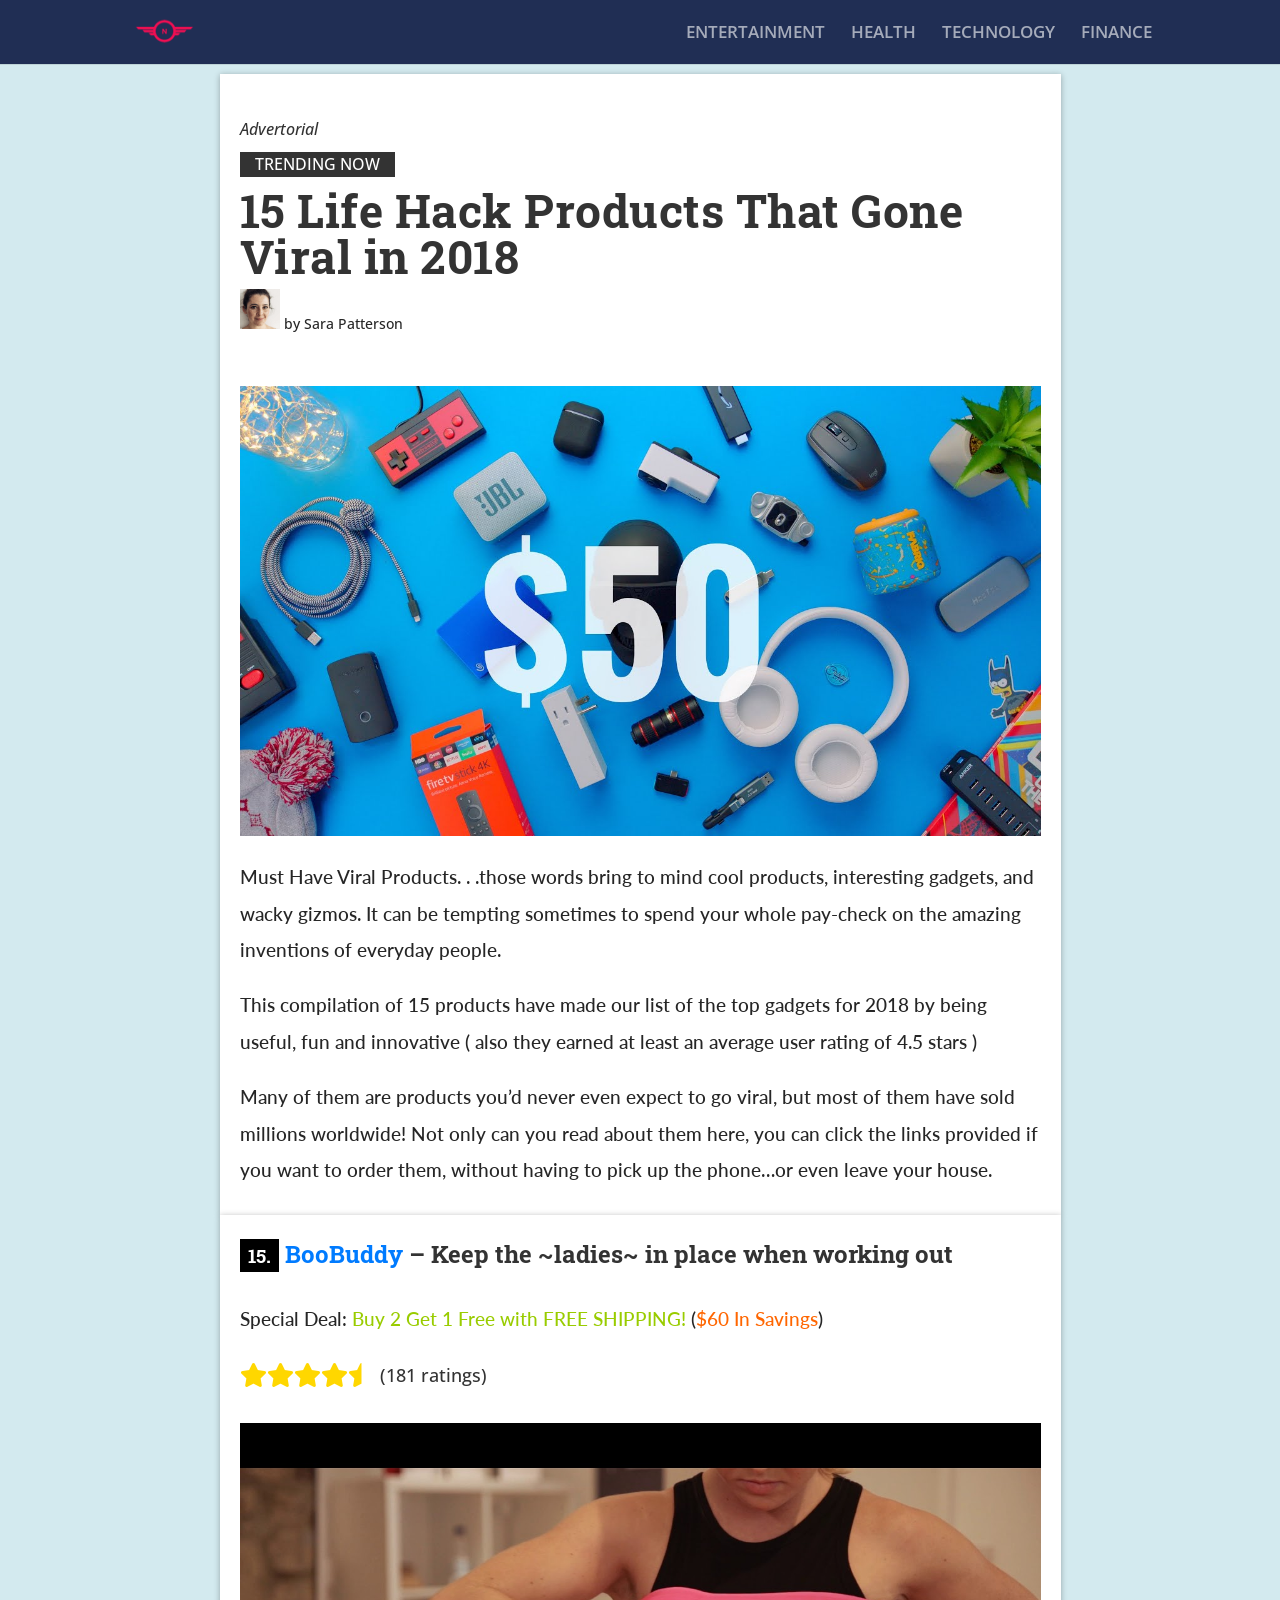
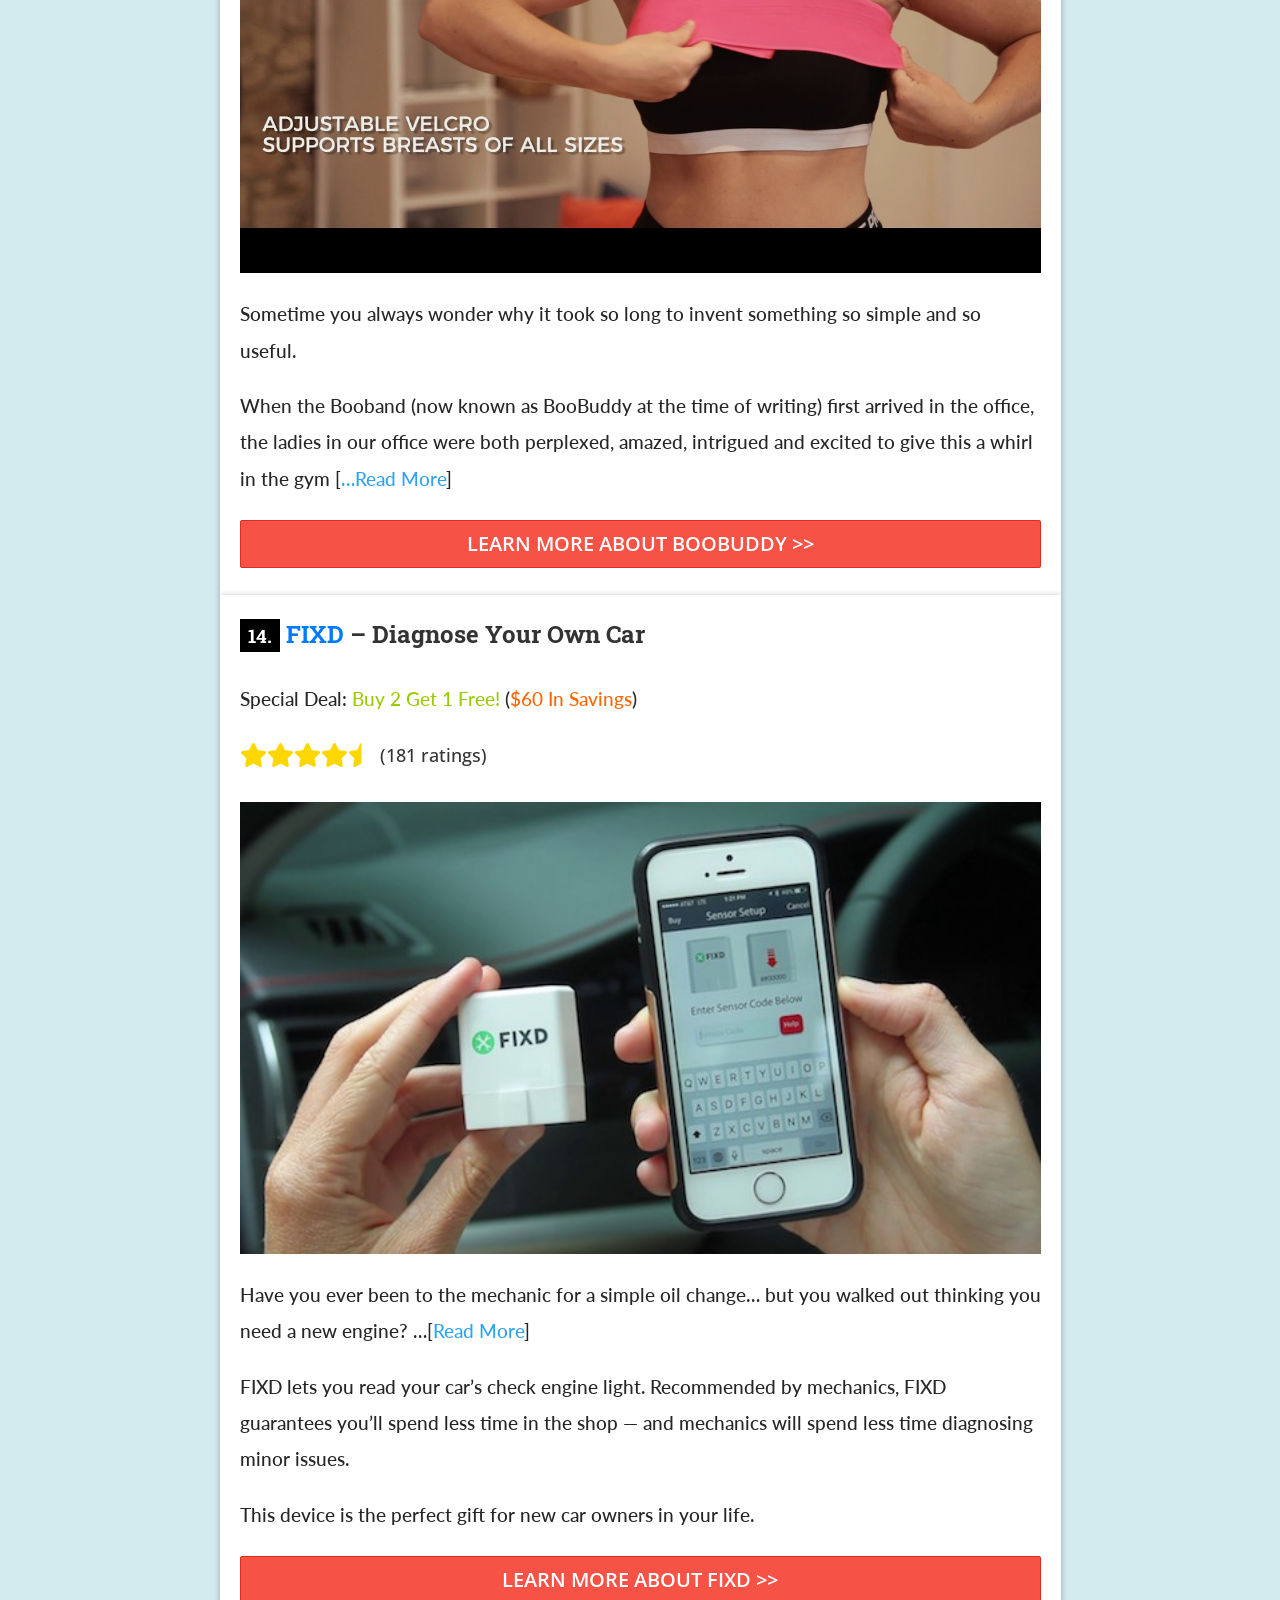
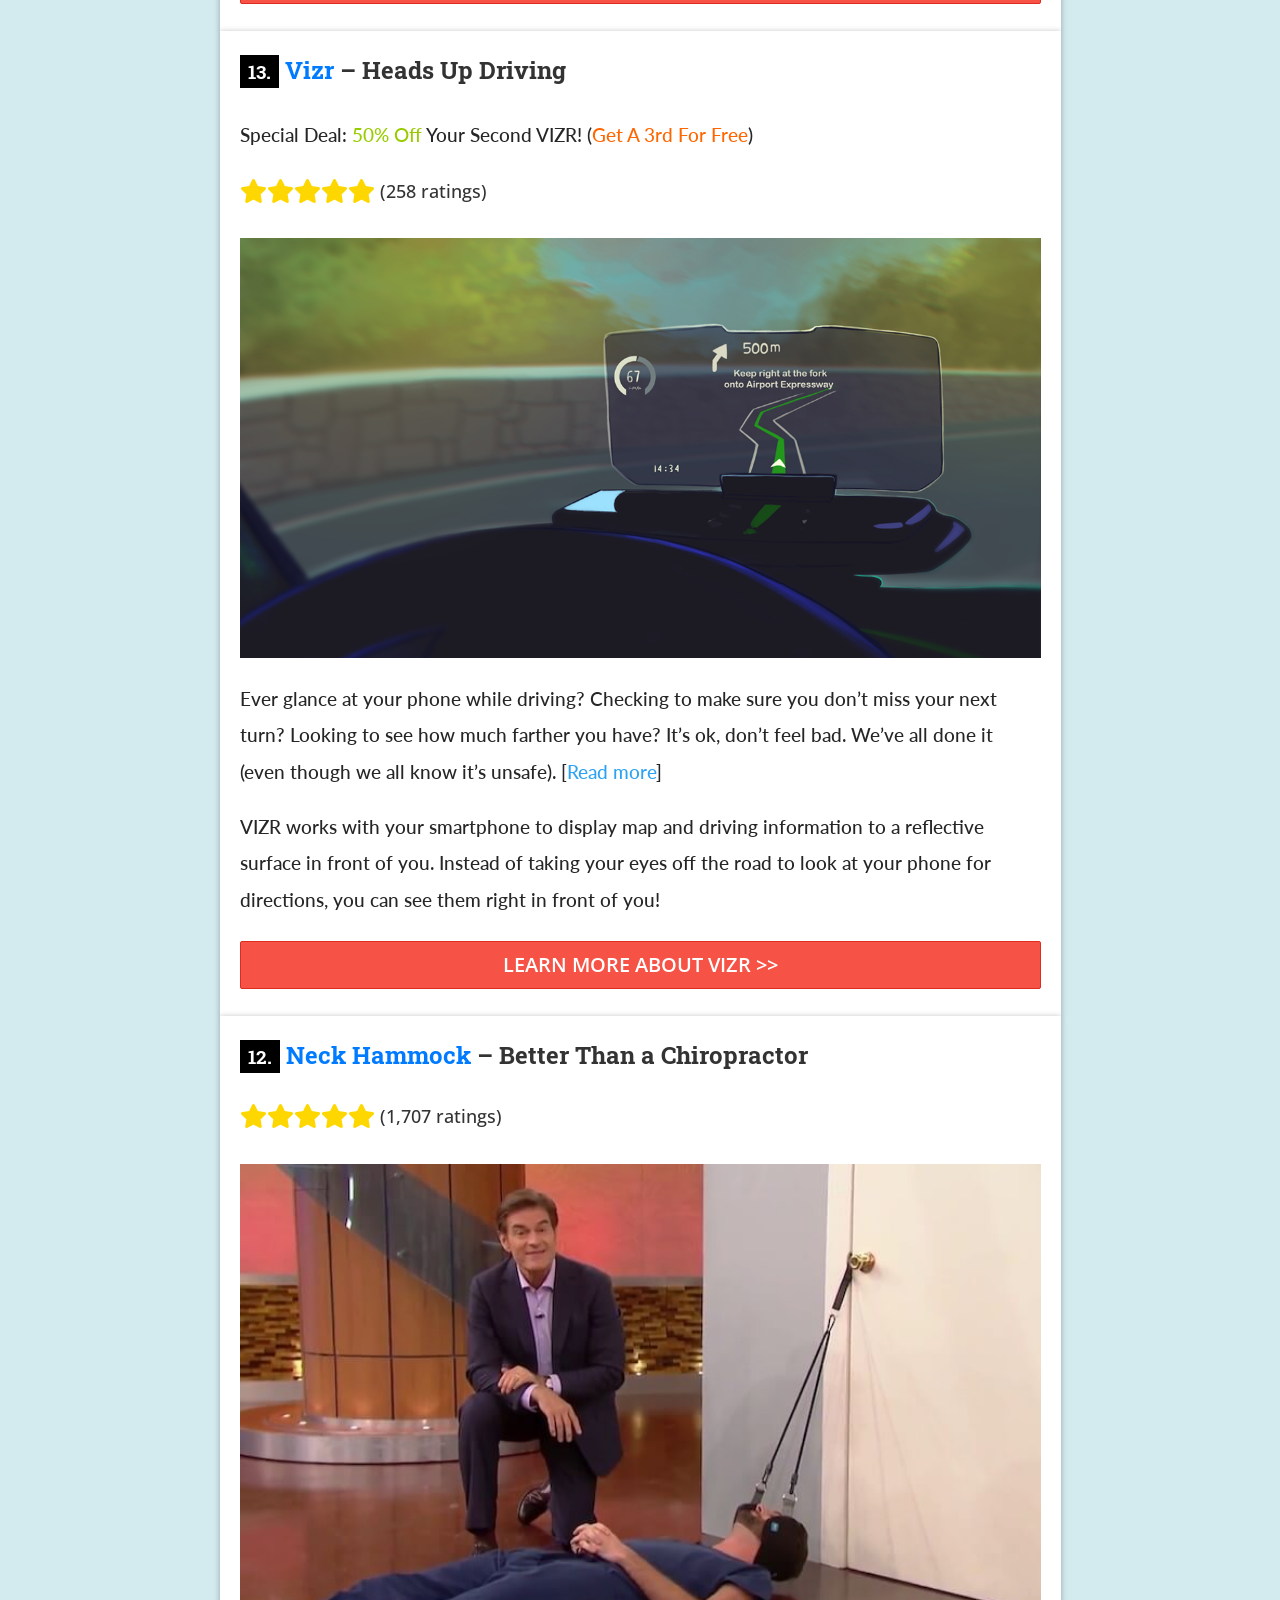
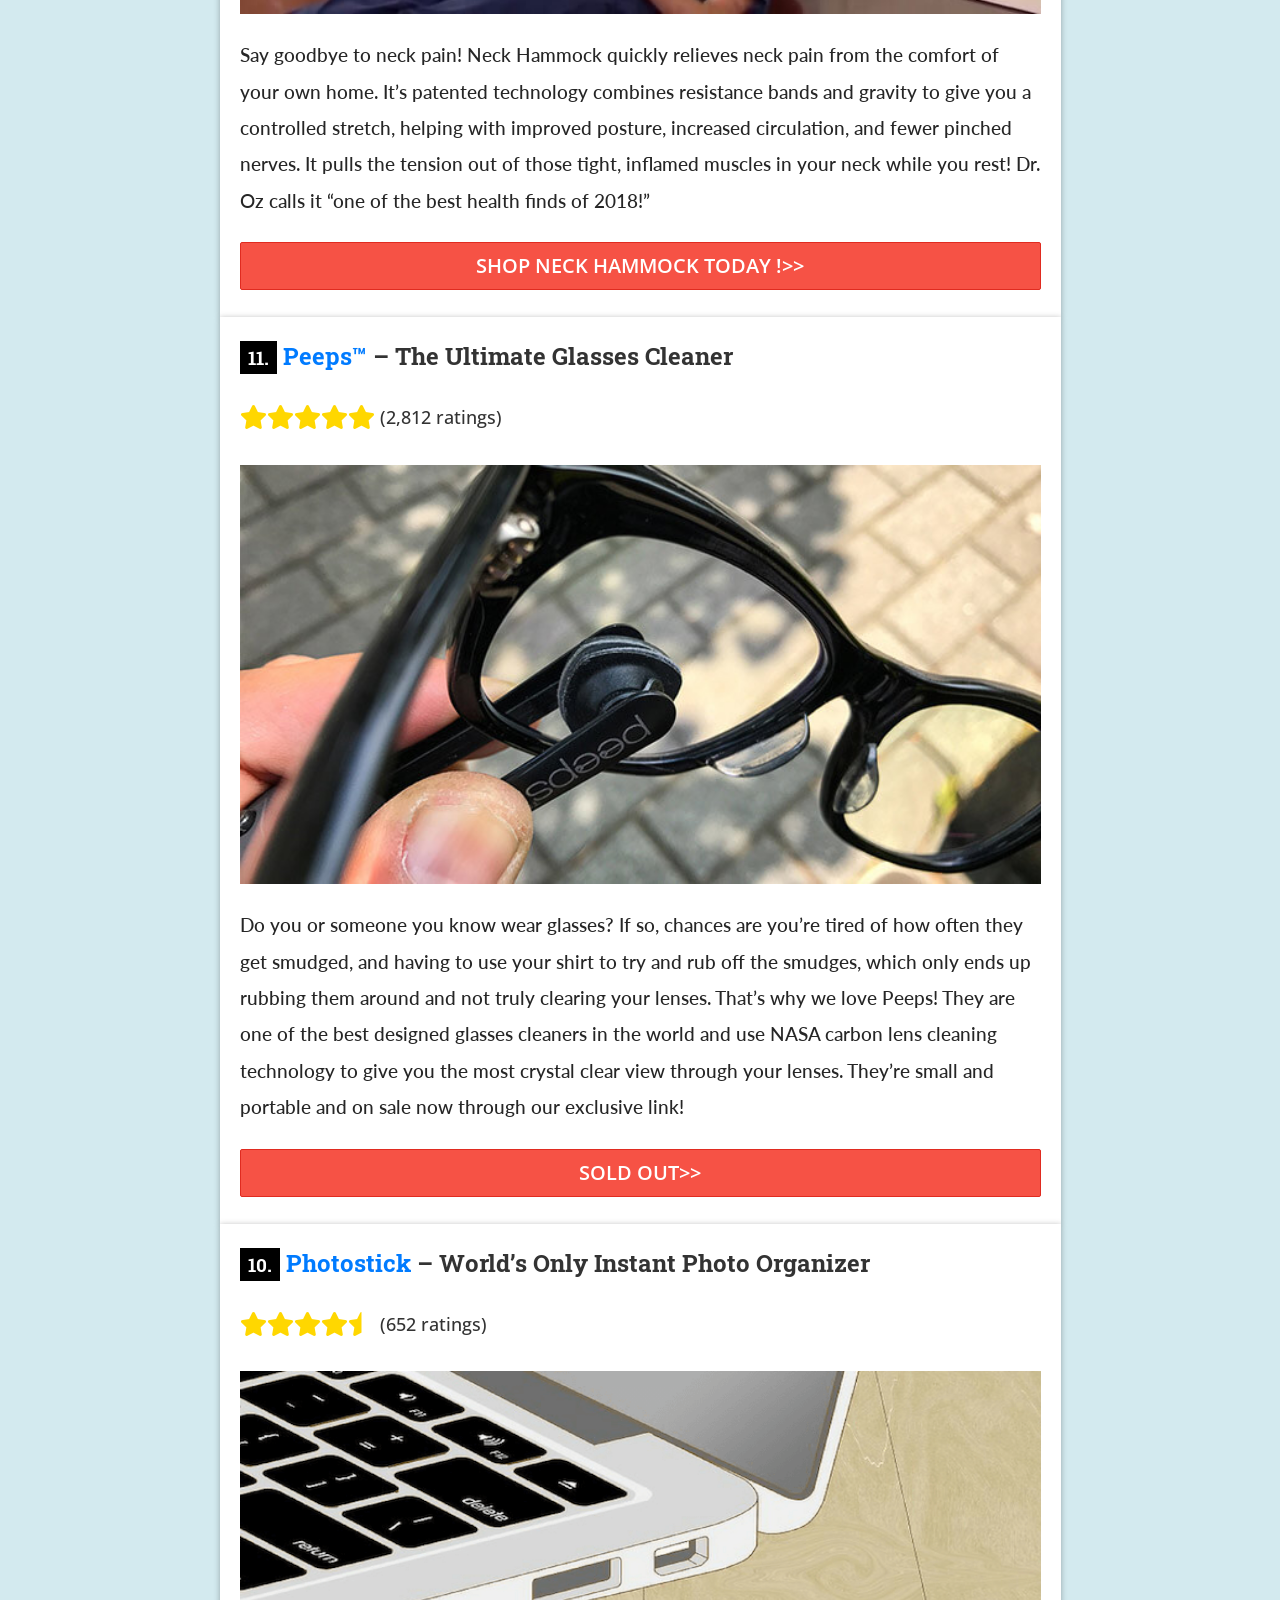
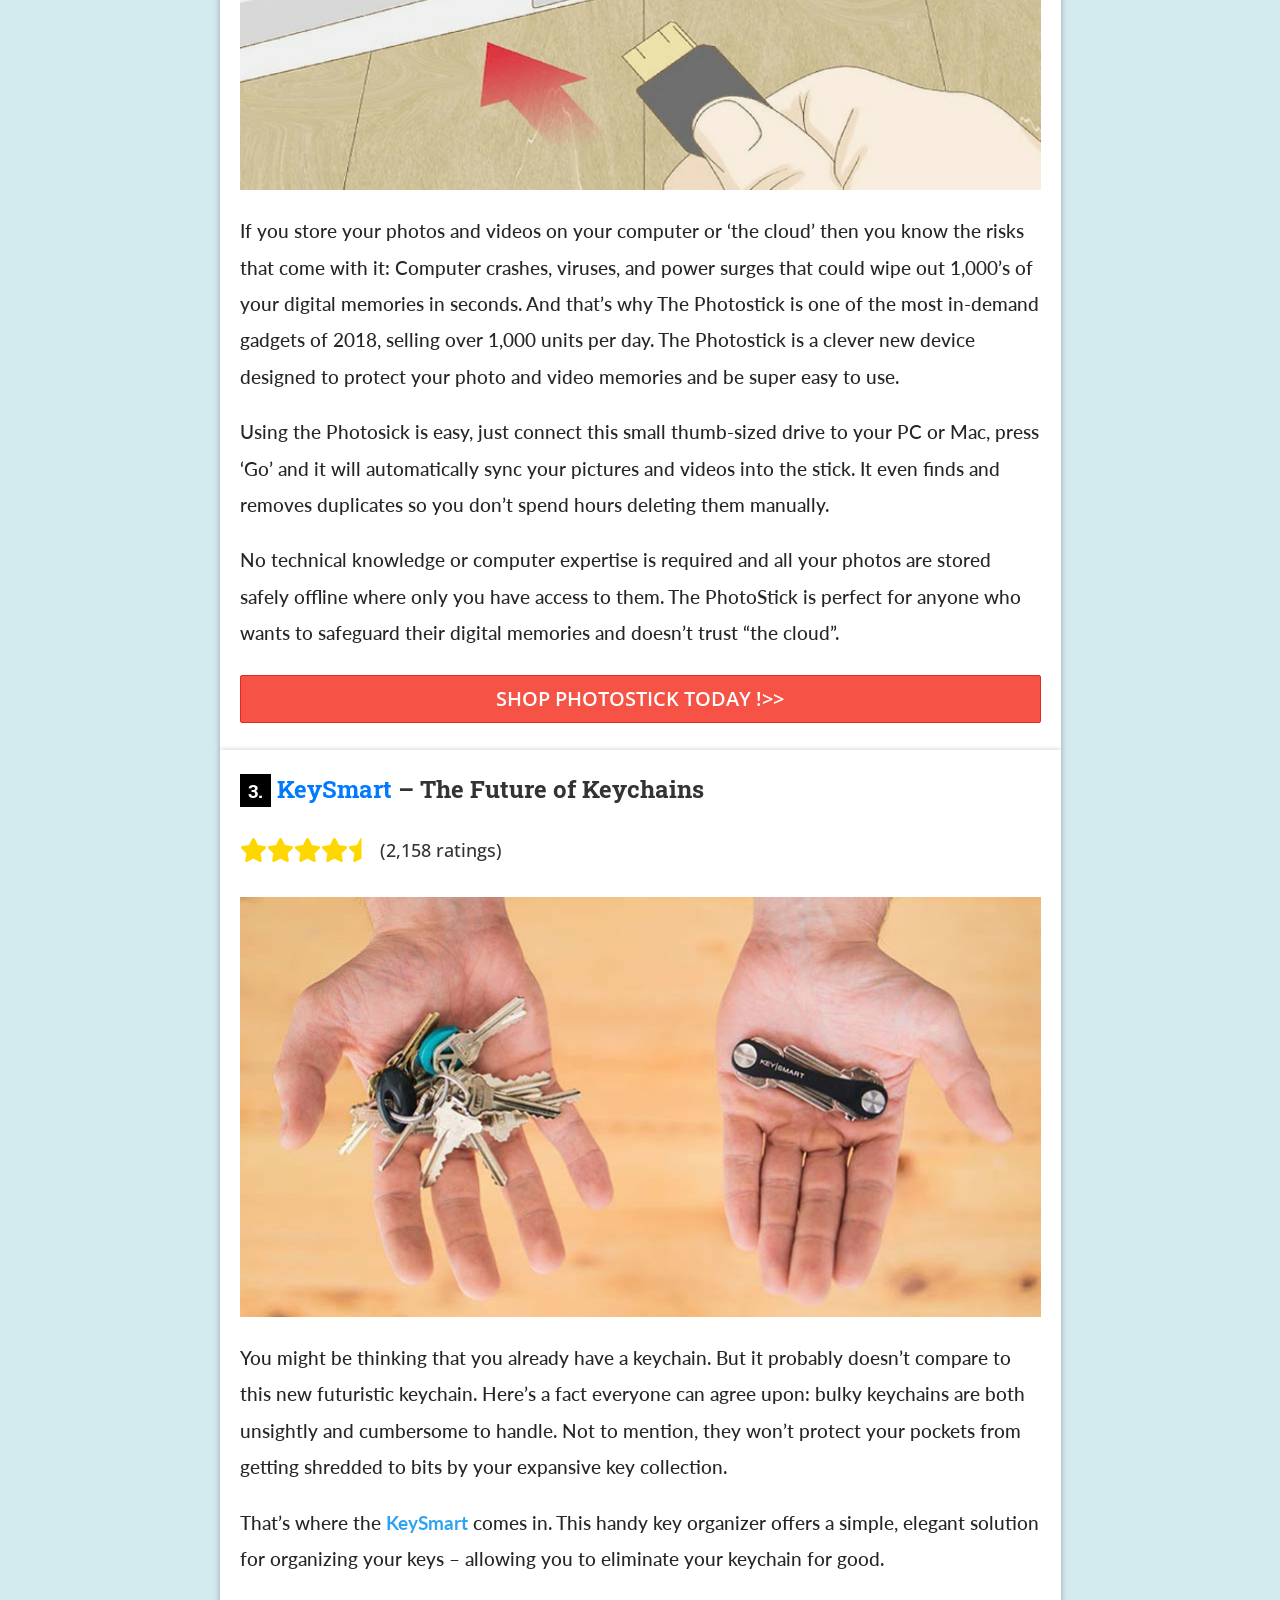
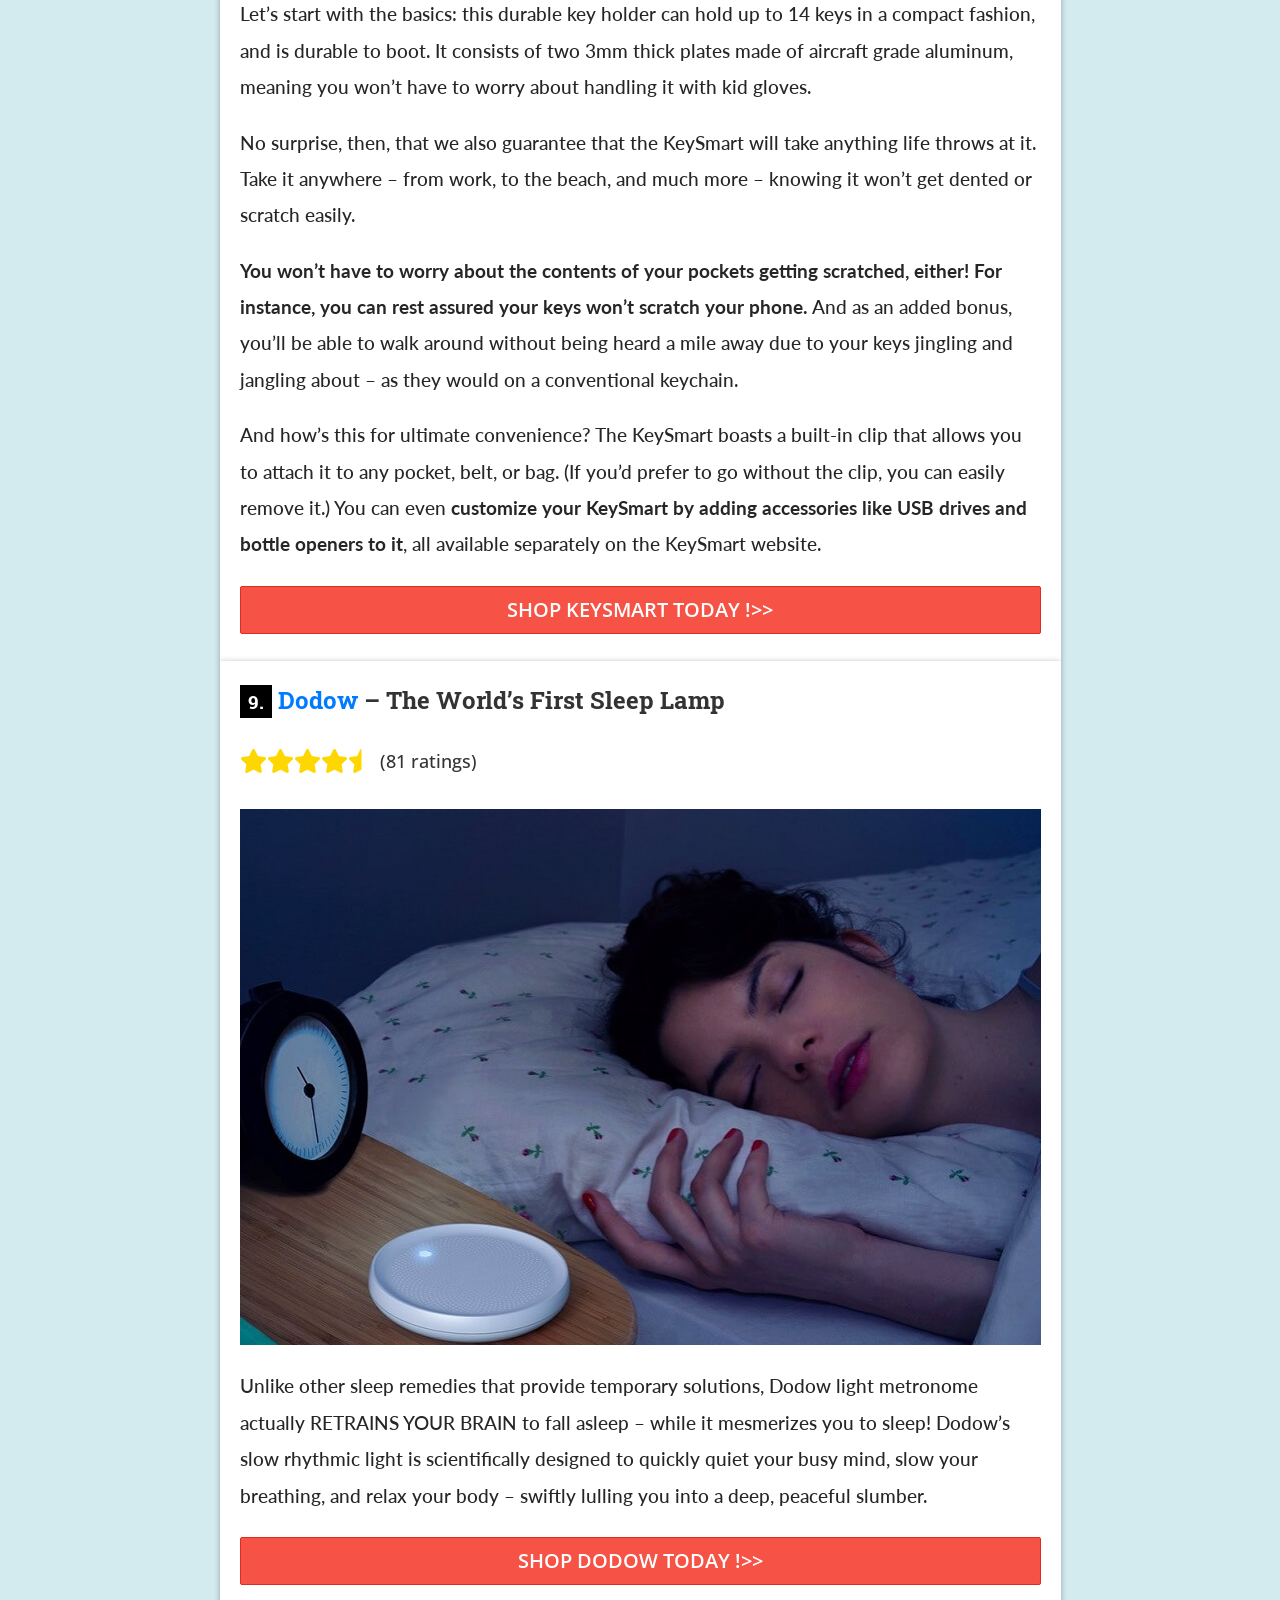
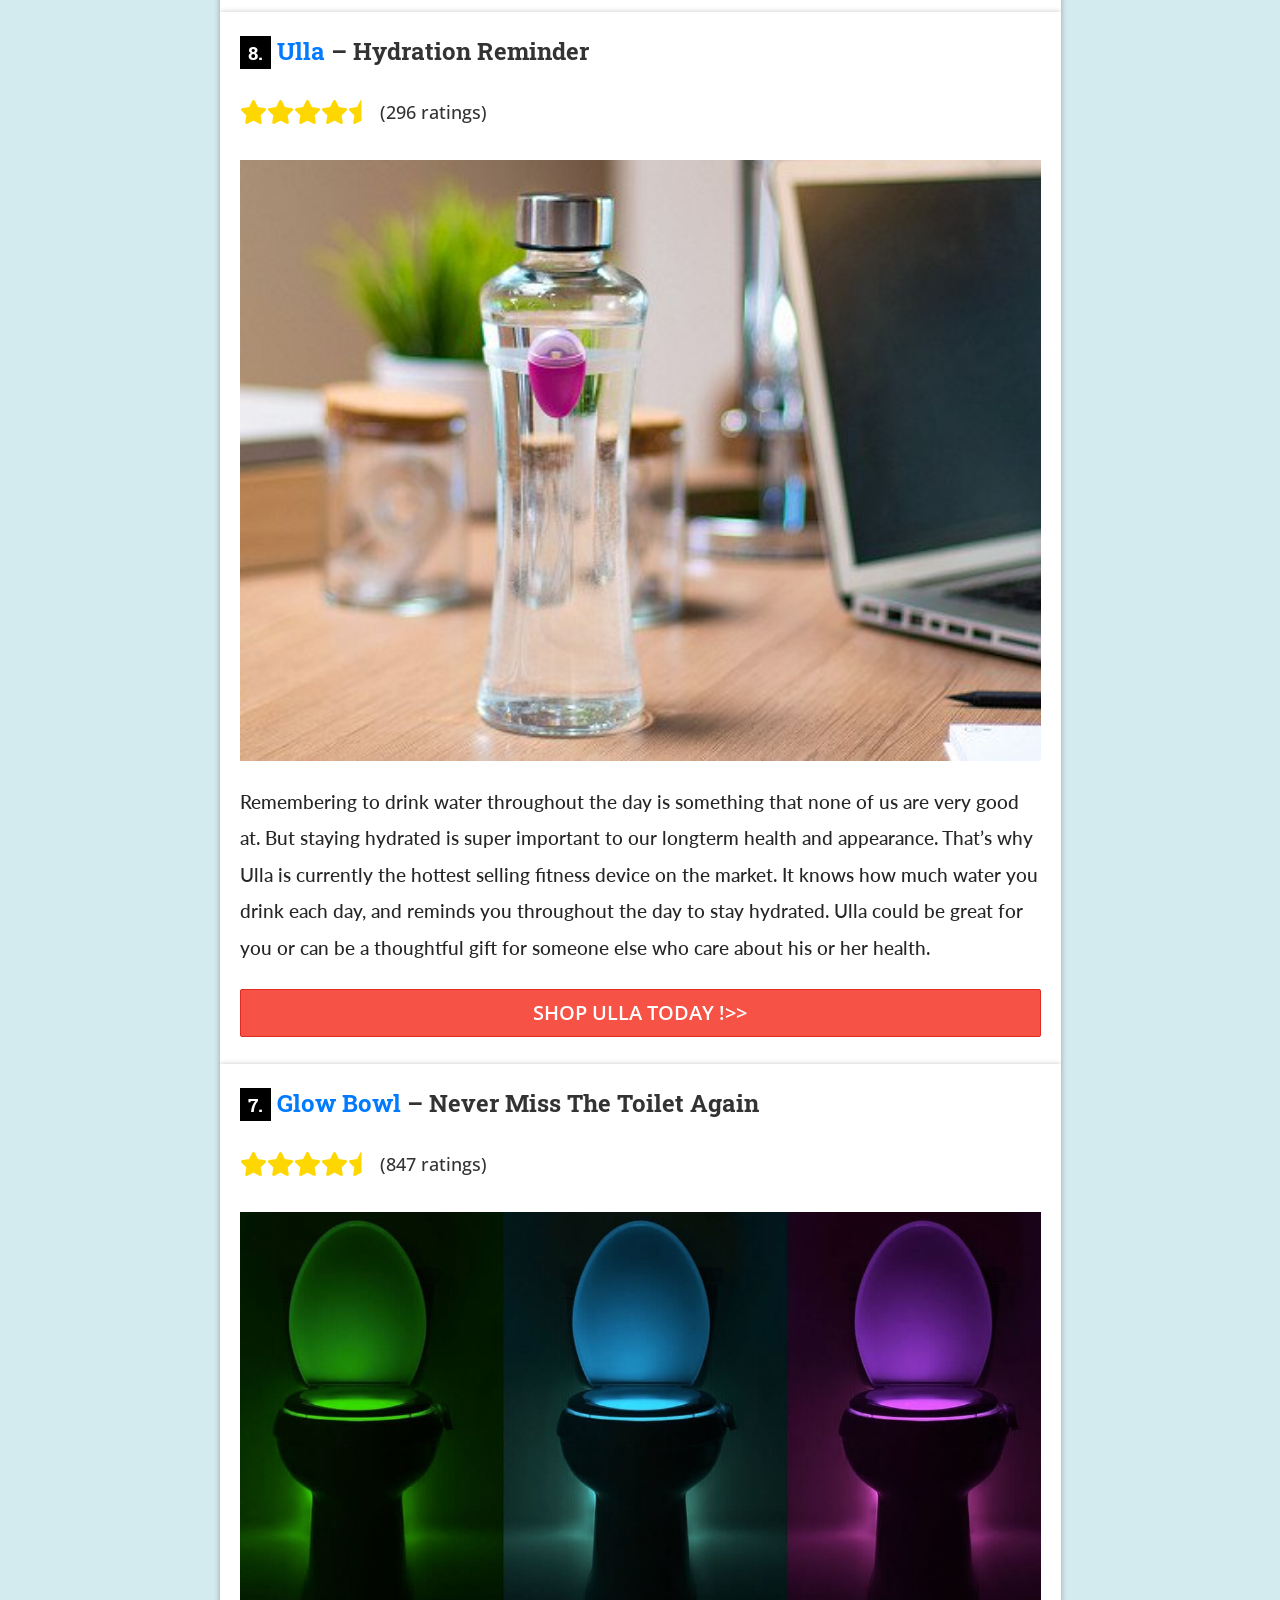
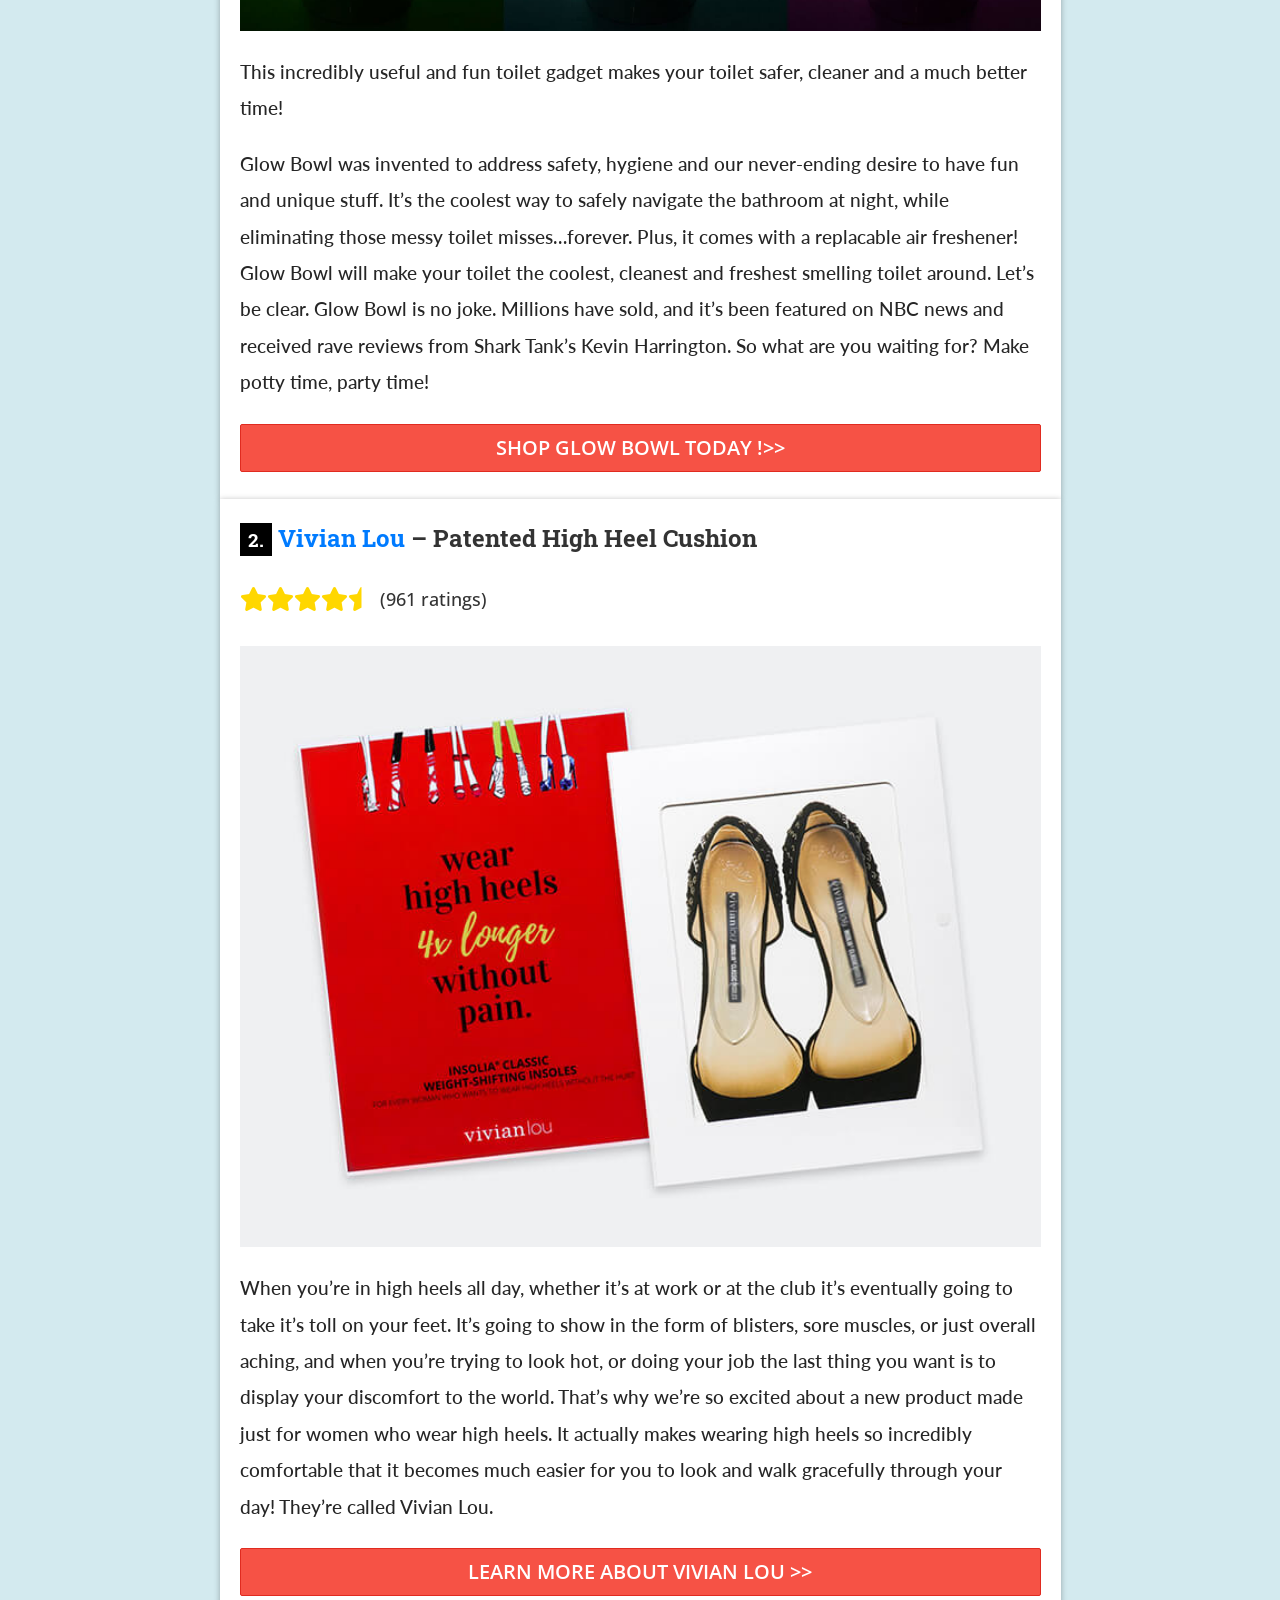
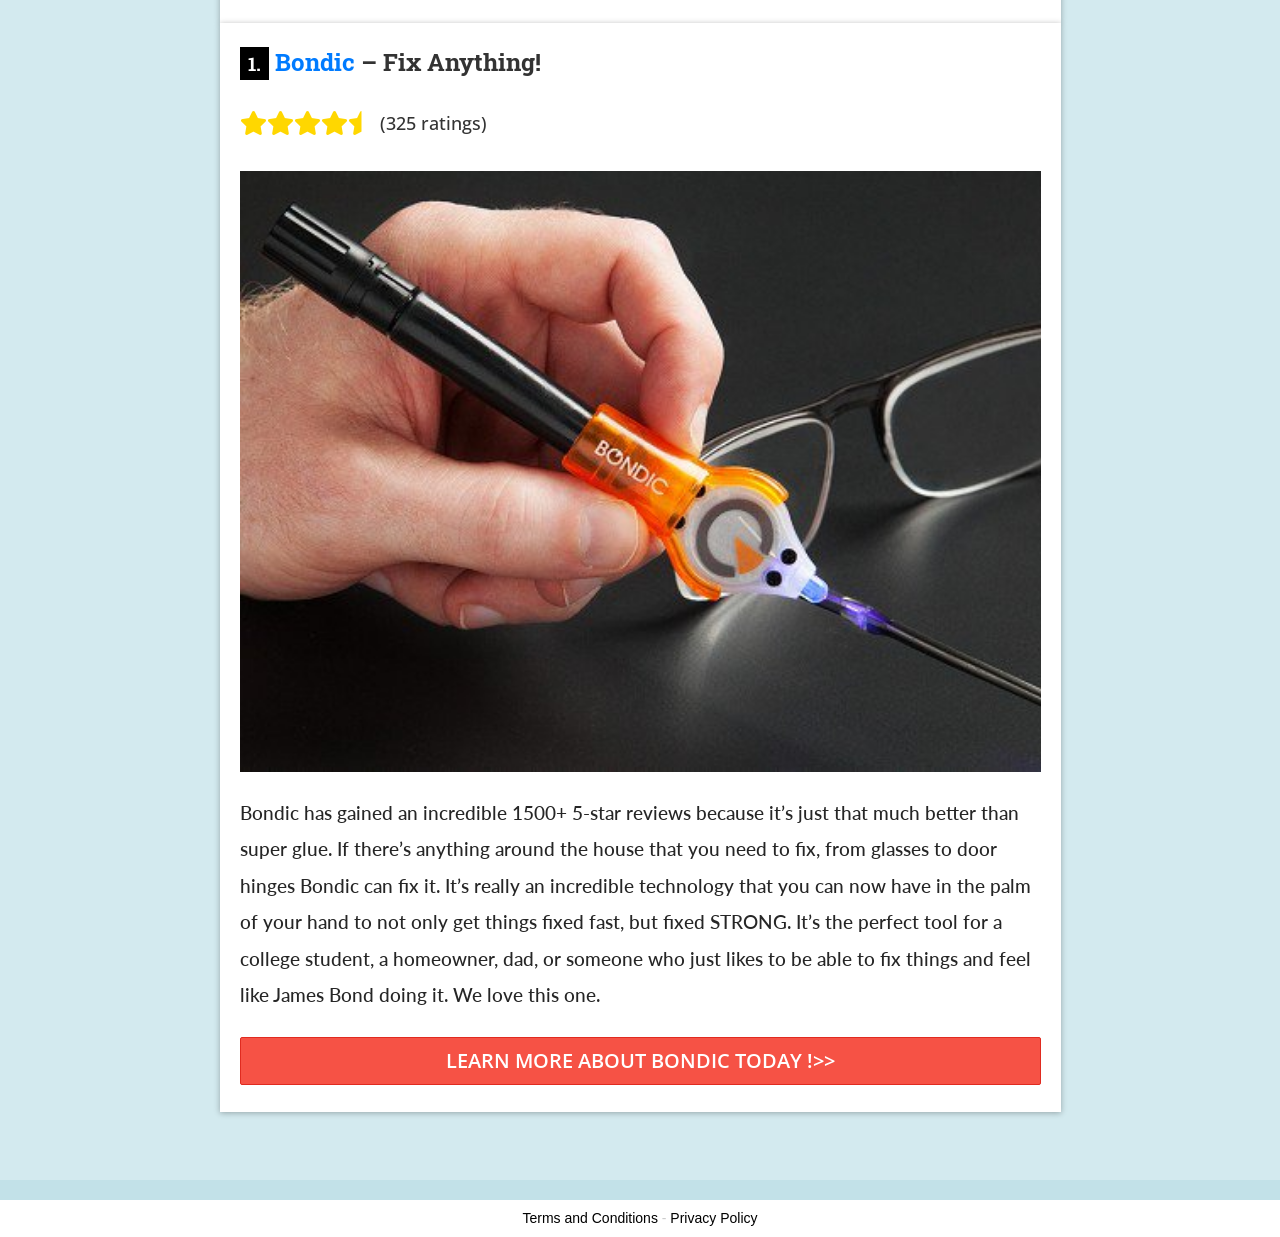
==== www.newsinc.xilib.com/index.html @ 838c8a2e "new commit" ====
<!DOCTYPE html>
<html lang="en-US">
<head>
	<meta charset="UTF-8" />
<meta http-equiv="X-UA-Compatible" content="IE=edge">
	<link rel="pingback" href="https://www.newsinc.xilib.com/xmlrpc.php" />

	<script type="text/javascript">
		document.documentElement.className = 'js';
	</script>

	<title>NewsInc | All Things Interesting</title>
<link rel='dns-prefetch' href='https://fonts.googleapis.com/' />
<link rel='dns-prefetch' href='https://s.w.org/' />
<link rel="alternate" type="application/rss+xml" title="NewsInc &raquo; Feed" href="feed/index.html" />
<link rel="alternate" type="application/rss+xml" title="NewsInc &raquo; Comments Feed" href="comments/feed/index.html" />
		<script type="text/javascript">
			window._wpemojiSettings = {"baseUrl":"https:\/\/s.w.org\/images\/core\/emoji\/11\/72x72\/","ext":".png","svgUrl":"https:\/\/s.w.org\/images\/core\/emoji\/11\/svg\/","svgExt":".svg","source":{"concatemoji":"https:\/\/www.newsinc.xilib.com\/wp-includes\/js\/wp-emoji-release.min.js?ver=5.0.3"}};
			!function(a,b,c){function d(a,b){var c=String.fromCharCode;l.clearRect(0,0,k.width,k.height),l.fillText(c.apply(this,a),0,0);var d=k.toDataURL();l.clearRect(0,0,k.width,k.height),l.fillText(c.apply(this,b),0,0);var e=k.toDataURL();return d===e}function e(a){var b;if(!l||!l.fillText)return!1;switch(l.textBaseline="top",l.font="600 32px Arial",a){case"flag":return!(b=d([55356,56826,55356,56819],[55356,56826,8203,55356,56819]))&&(b=d([55356,57332,56128,56423,56128,56418,56128,56421,56128,56430,56128,56423,56128,56447],[55356,57332,8203,56128,56423,8203,56128,56418,8203,56128,56421,8203,56128,56430,8203,56128,56423,8203,56128,56447]),!b);case"emoji":return b=d([55358,56760,9792,65039],[55358,56760,8203,9792,65039]),!b}return!1}function f(a){var c=b.createElement("script");c.src=a,c.defer=c.type="text/javascript",b.getElementsByTagName("head")[0].appendChild(c)}var g,h,i,j,k=b.createElement("canvas"),l=k.getContext&&k.getContext("2d");for(j=Array("flag","emoji"),c.supports={everything:!0,everythingExceptFlag:!0},i=0;i<j.length;i++)c.supports[j[i]]=e(j[i]),c.supports.everything=c.supports.everything&&c.supports[j[i]],"flag"!==j[i]&&(c.supports.everythingExceptFlag=c.supports.everythingExceptFlag&&c.supports[j[i]]);c.supports.everythingExceptFlag=c.supports.everythingExceptFlag&&!c.supports.flag,c.DOMReady=!1,c.readyCallback=function(){c.DOMReady=!0},c.supports.everything||(h=function(){c.readyCallback()},b.addEventListener?(b.addEventListener("DOMContentLoaded",h,!1),a.addEventListener("load",h,!1)):(a.attachEvent("onload",h),b.attachEvent("onreadystatechange",function(){"complete"===b.readyState&&c.readyCallback()})),g=c.source||{},g.concatemoji?f(g.concatemoji):g.wpemoji&&g.twemoji&&(f(g.twemoji),f(g.wpemoji)))}(window,document,window._wpemojiSettings);
		</script>
		<meta content="Divi v.3.15" name="generator"/><style type="text/css">
img.wp-smiley,
img.emoji {
	display: inline !important;
	border: none !important;
	box-shadow: none !important;
	height: 1em !important;
	width: 1em !important;
	margin: 0 .07em !important;
	vertical-align: -0.1em !important;
	background: none !important;
	padding: 0 !important;
}
</style>
<style type="text/css" media="all">
.wpautoterms-footer{background-color:#ffffff;text-align:center;}
.wpautoterms-footer a{color:#000000;font-family:Arial, sans-serif;font-size:14px;}
.wpautoterms-footer .separator{color:#cccccc;font-family:Arial, sans-serif;font-size:14px;}</style>
<link rel='stylesheet' id='wp-block-library-css'  href='wp-includes/css/dist/block-library/style.min.css%3Fver=5.0.3.css' type='text/css' media='all' />
<link rel='stylesheet' id='wpautoterms_css-css'  href='wp-content/plugins/auto-terms-of-service-and-privacy-policy/css/wpautoterms.css%3Fver=5.0.3.css' type='text/css' media='all' />
<link rel='stylesheet' id='divi-fonts-css'  href='https://fonts.googleapis.com/css?family=Open+Sans:300italic,400italic,600italic,700italic,800italic,400,300,600,700,800&#038;subset=latin,latin-ext' type='text/css' media='all' />
<link rel='stylesheet' id='divi-style-css'  href='wp-content/themes/Divi/style.css%3Fver=3.15.css' type='text/css' media='all' />
<link rel='stylesheet' id='et-builder-googlefonts-cached-css'  href='https://fonts.googleapis.com/css?family=Roboto+Slab%3A100%2C300%2Cregular%2C700%7CLato%3A100%2C100italic%2C300%2C300italic%2Cregular%2Citalic%2C700%2C700italic%2C900%2C900italic&#038;ver=5.0.3#038;subset=latin,latin-ext' type='text/css' media='all' />
<link rel='stylesheet' id='dashicons-css'  href='wp-includes/css/dashicons.min.css%3Fver=5.0.3.css' type='text/css' media='all' />
<script type='text/javascript' src='wp-includes/js/jquery/jquery.js%3Fver=1.12.4'></script>
<script type='text/javascript' src='wp-includes/js/jquery/jquery-migrate.min.js%3Fver=1.4.1'></script>
<link rel='https://api.w.org/' href='wp-json/index.html' />
<link rel="EditURI" type="application/rsd+xml" title="RSD" href="xmlrpc.php%3Frsd" />
<link rel="wlwmanifest" type="application/wlwmanifest+xml" href="wp-includes/wlwmanifest.xml" /> 
<meta name="generator" content="WordPress 5.0.3" />
<link rel="canonical" href="index.html" />
<link rel='shortlink' href='index.html' />
<link rel="alternate" type="application/json+oembed" href="wp-json/oembed/1.0/embed%3Furl=https%253A%252F%252Fwww.newsinc.xilib.com%252F" />
<link rel="alternate" type="text/xml+oembed" href="wp-json/oembed/1.0/embed%3Furl=https%253A%252F%252Fwww.newsinc.xilib.com%252F&amp;format=xml" />
<link rel="stylesheet" href="https://use.fontawesome.com/releases/v5.7.0/css/all.css" integrity="sha384-lZN37f5QGtY3VHgisS14W3ExzMWZxybE1SJSEsQp9S+oqd12jhcu+A56Ebc1zFSJ" crossorigin="anonymous"><meta name="viewport" content="width=device-width, initial-scale=1.0, maximum-scale=1.0, user-scalable=0" /><link rel="icon" href="wp-content/uploads/2019/02/cropped-logo-32x32.png" sizes="32x32" />
<link rel="icon" href="wp-content/uploads/2019/02/cropped-logo-192x192.png" sizes="192x192" />
<link rel="apple-touch-icon-precomposed" href="wp-content/uploads/2019/02/cropped-logo-180x180.png" />
<meta name="msapplication-TileImage" content="https://www.newsinc.xilib.com/wp-content/uploads/2019/02/cropped-logo-270x270.png" />
<style id="et-divi-customizer-global-cached-inline-styles">body{color:#262626}body{line-height:2.6em}#main-header,#main-header .nav li ul,.et-search-form,#main-header .et_mobile_menu{background-color:#202e54}.et_header_style_centered .mobile_nav .select_page,.et_header_style_split .mobile_nav .select_page,.et_nav_text_color_light #top-menu>li>a,.et_nav_text_color_dark #top-menu>li>a,#top-menu a,.et_mobile_menu li a,.et_nav_text_color_light .et_mobile_menu li a,.et_nav_text_color_dark .et_mobile_menu li a,#et_search_icon:before,.et_search_form_container input,span.et_close_search_field:after,#et-top-navigation .et-cart-info{color:rgba(255,255,255,0.6)}.et_search_form_container input::-moz-placeholder{color:rgba(255,255,255,0.6)}.et_search_form_container input::-webkit-input-placeholder{color:rgba(255,255,255,0.6)}.et_search_form_container input:-ms-input-placeholder{color:rgba(255,255,255,0.6)}#top-menu li a{font-size:17px}body.et_vertical_nav .container.et_search_form_container .et-search-form input{font-size:17px!important}#main-footer{background-color:rgba(183,221,229,0.61)}#footer-widgets .footer-widget a,#footer-widgets .footer-widget li a,#footer-widgets .footer-widget li a:hover{color:#ffffff}.footer-widget{color:#ffffff}#footer-bottom{background-color:rgba(183,221,229,0.61)}@media only screen and (min-width:981px){.et_header_style_left #et-top-navigation,.et_header_style_split #et-top-navigation{padding:25px 0 0 0}.et_header_style_left #et-top-navigation nav>ul>li>a,.et_header_style_split #et-top-navigation nav>ul>li>a{padding-bottom:25px}.et_header_style_split .centered-inline-logo-wrap{width:50px;margin:-50px 0}.et_header_style_split .centered-inline-logo-wrap #logo{max-height:50px}.et_pb_svg_logo.et_header_style_split .centered-inline-logo-wrap #logo{height:50px}.et_header_style_centered #top-menu>li>a{padding-bottom:9px}.et_header_style_slide #et-top-navigation,.et_header_style_fullscreen #et-top-navigation{padding:16px 0 16px 0!important}.et_header_style_centered #main-header .logo_container{height:50px}#logo{max-height:50%}.et_pb_svg_logo #logo{height:50%}.et_header_style_centered.et_hide_primary_logo #main-header:not(.et-fixed-header) .logo_container,.et_header_style_centered.et_hide_fixed_logo #main-header.et-fixed-header .logo_container{height:9px}.et-fixed-header #top-menu a,.et-fixed-header #et_search_icon:before,.et-fixed-header #et_top_search .et-search-form input,.et-fixed-header .et_search_form_container input,.et-fixed-header .et_close_search_field:after,.et-fixed-header #et-top-navigation .et-cart-info{color:rgba(255,255,255,0.6)!important}.et-fixed-header .et_search_form_container input::-moz-placeholder{color:rgba(255,255,255,0.6)!important}.et-fixed-header .et_search_form_container input::-webkit-input-placeholder{color:rgba(255,255,255,0.6)!important}.et-fixed-header .et_search_form_container input:-ms-input-placeholder{color:rgba(255,255,255,0.6)!important}}@media only screen and (min-width:1350px){.et_pb_row{padding:27px 0}.et_pb_section{padding:54px 0}.single.et_pb_pagebuilder_layout.et_full_width_page .et_post_meta_wrapper{padding-top:81px}.et_pb_section.et_pb_section_first{padding-top:inherit}.et_pb_fullwidth_section{padding:0}}@media only screen and (max-width:980px){body,.et_pb_column_1_2 .et_quote_content blockquote cite,.et_pb_column_1_2 .et_link_content a.et_link_main_url,.et_pb_column_1_3 .et_quote_content blockquote cite,.et_pb_column_3_8 .et_quote_content blockquote cite,.et_pb_column_1_4 .et_quote_content blockquote cite,.et_pb_blog_grid .et_quote_content blockquote cite,.et_pb_column_1_3 .et_link_content a.et_link_main_url,.et_pb_column_3_8 .et_link_content a.et_link_main_url,.et_pb_column_1_4 .et_link_content a.et_link_main_url,.et_pb_blog_grid .et_link_content a.et_link_main_url{font-size:15px}.et_pb_slider.et_pb_module .et_pb_slides .et_pb_slide_content,.et_pb_best_value{font-size:17px}}</style></head>
<body class="home page-template-default page page-id-189 et_pb_button_helper_class et_fixed_nav et_show_nav et_cover_background et_pb_gutter linux et_pb_gutters3 et_primary_nav_dropdown_animation_fade et_secondary_nav_dropdown_animation_fade et_pb_footer_columns4 et_header_style_left et_pb_pagebuilder_layout et_right_sidebar et_divi_theme et-db et_minified_js et_minified_css">
	<div id="page-container">

	
	
			<header id="main-header" data-height-onload="50">
			<div class="container clearfix et_menu_container">
							<div class="logo_container">
					<span class="logo_helper"></span>
					<a href="index.html">
						<img src="wp-content/uploads/2019/02/logo_transparent_logoOnly_70.png" alt="NewsInc" id="logo" data-height-percentage="50" />
					</a>
				</div>
							<div id="et-top-navigation" data-height="50" data-fixed-height="40">
											<nav id="top-menu-nav">
						<ul id="top-menu" class="nav"><li id="menu-item-161" class="menu-item menu-item-type-custom menu-item-object-custom menu-item-161"><a href="index.html#">ENTERTAINMENT</a></li>
<li id="menu-item-162" class="menu-item menu-item-type-custom menu-item-object-custom menu-item-162"><a href="index.html#">HEALTH</a></li>
<li id="menu-item-163" class="menu-item menu-item-type-custom menu-item-object-custom menu-item-163"><a href="index.html#">TECHNOLOGY</a></li>
<li id="menu-item-164" class="menu-item menu-item-type-custom menu-item-object-custom menu-item-164"><a href="index.html#">FINANCE</a></li>
</ul>						</nav>
					
					
					
					
					<div id="et_mobile_nav_menu">
				<div class="mobile_nav closed">
					<span class="select_page">Select Page</span>
					<span class="mobile_menu_bar mobile_menu_bar_toggle"></span>
				</div>
			</div>				</div> <!-- #et-top-navigation -->
			</div> <!-- .container -->
			<div class="et_search_outer">
				<div class="container et_search_form_container">
					<form role="search" method="get" class="et-search-form" action="index.html">
					<input type="search" class="et-search-field" placeholder="Search &hellip;" value="" name="s" title="Search for:" />					</form>
					<span class="et_close_search_field"></span>
				</div>
			</div>
		</header> <!-- #main-header -->
			<div id="et-main-area">
	
<div id="main-content">


			
				<article id="post-189" class="post-189 page type-page status-publish hentry">

				
					<div class="entry-content">
					<div id="et-boc" class="et-boc">
			
			<div class="et_builder_inner_content et_pb_gutters3"><div class="et_pb_section et_pb_section_0 et_pb_with_background et_section_regular">
				
				
				
				
					<div class="et_pb_row et_pb_row_0">
				<div class="et_pb_column et_pb_column_4_4 et_pb_column_0    et_pb_css_mix_blend_mode_passthrough et-last-child">
				
				
				<div class="et_pb_module et_pb_text et_pb_text_0 et_pb_bg_layout_light  et_pb_text_align_left">
				
				
				<div class="et_pb_text_inner">
					<h5><em>Advertorial</em></h5>
<div style="text-transform: uppercase; color: #fff; width: auto; display: inline-block; padding: 0 15px; font-size: 16px; text-align: center; line-height: 25px; height: 25px; background: #333; margin-bottom: 10px;">Trending Now</div>
<h1 id="listicle_title">15 Life Hack Products That Gone Viral in 2018</h1>
<p><img class="wp-image-28 alignnone size-full" src="wp-content/uploads/2019/01/sarah-patterson.png" alt="" width="40" height="40" /> <span class="author">by Sara Patterson</span></p>
				</div>
			</div> <!-- .et_pb_text --><div class="et_pb_module et_pb_text et_pb_text_1 et_pb_bg_layout_light  et_pb_text_align_left">
				
				
				<div class="et_pb_text_inner">
					<div class="addthis_inline_share_toolbox_jq42"></div>
				</div>
			</div> <!-- .et_pb_text --><div class="et_pb_module et_pb_image et_pb_image_0 et_always_center_on_mobile">
				
				
				<span class="et_pb_image_wrap"><img src="wp-content/uploads/2019/02/maxresdefault-3.jpg" alt="" /></span>
			</div><div class="et_pb_module et_pb_text et_pb_text_2 et_pb_bg_layout_light  et_pb_text_align_left">
				
				
				<div class="et_pb_text_inner">
					<p>Must Have Viral Products. . .those words bring to mind cool products, interesting gadgets, and wacky gizmos. It can be tempting sometimes to spend your whole pay-check on the amazing inventions of everyday people.</p>
<p>This compilation of 15 products have made our list of the top gadgets for 2018 by being useful, fun and innovative ( also they earned at least an average user rating of 4.5 stars )</p>
<p>Many of them are products you’d never even expect to go viral, but most of them have sold millions worldwide! Not only can you read about them here, you can click the links provided if you want to order them, without having to pick up the phone…or even leave your house.</p>
				</div>
			</div> <!-- .et_pb_text -->
			</div> <!-- .et_pb_column -->
				
				
			</div> <!-- .et_pb_row --><div class="et_pb_row et_pb_row_1">
				<div class="et_pb_column et_pb_column_4_4 et_pb_column_1    et_pb_css_mix_blend_mode_passthrough et-last-child">
				
				
				<div class="et_pb_module et_pb_text et_pb_text_3 et_pb_bg_layout_light  et_pb_text_align_left">
				
				
				<div class="et_pb_text_inner">
					<h2 class="off_header"><span style="color: #fff; background-color: #000; padding: 4px 8px; font-size: 80%;"><b>15.</b></span> <a style="color: #007bff; text-decoration: none; background-color: transparent;" href="https://giddyuptrk.com/?a=9026&amp;oc=975&amp;c=1518&amp;s1=newsinc" target="_blank" rel="noopener">BooBuddy</a> &#8211; Keep the ~ladies~ in place when working out</h2>
				</div>
			</div> <!-- .et_pb_text --><div class="et_pb_module et_pb_text et_pb_text_4 et_pb_bg_layout_light  et_pb_text_align_left">
				
				
				<div class="et_pb_text_inner">
					<p>Special Deal: <span style="color: #99cc00;"><span class="text-success">Buy 2 Get 1 Free with FREE SHIPPING!</span> </span><span class="text-danger">(<span style="color: #ff6600;">$60 In Savings</span>)</span></p>
				</div>
			</div> <!-- .et_pb_text --><div class="et_pb_module et_pb_text et_pb_text_5 et_pb_bg_layout_light  et_pb_text_align_left">
				
				
				<div class="et_pb_text_inner">
					<h4><i class="fa fa-star fa-lg" style="color: #ffd700;" aria-hidden="true"></i><i class="fa fa-star fa-lg" style="color: #ffd700;" aria-hidden="true"></i><i class="fa fa-star fa-lg" style="color: #ffd700;" aria-hidden="true"></i><i class="fa fa-star fa-lg" style="color: #ffd700;" aria-hidden="true"></i><i class="fas fa-star-half fa-lg" style="color: #ffd700;" aria-hidden="true"></i> (181 ratings)</h4>
				</div>
			</div> <!-- .et_pb_text --><div class="et_pb_module et_pb_image et_pb_image_1 et_always_center_on_mobile">
				
				
				<a href="https://giddyuptrk.com/?a=9026&#038;oc=625&#038;c=1047&#038;s1=newsinc"><span class="et_pb_image_wrap"><img src="wp-content/uploads/2019/02/maxresdefault-2.jpg" alt="" /></span></a>
			</div><div class="et_pb_module et_pb_text et_pb_text_6 et_pb_bg_layout_light  et_pb_text_align_left">
				
				
				<div class="et_pb_text_inner">
					<p>Sometime you always wonder why it took so long to invent something so simple and so useful.</p>
<p>When the Booband (now known as BooBuddy at the time of writing) first arrived in the office, the ladies in our office were both perplexed, amazed, intrigued and excited to give this a whirl in the gym [<a href="https://www.newsinc.info/blog-eliminate-the-boob-bounce-forever/index.html">&#8230;Read More</a>]</p>
				</div>
			</div> <!-- .et_pb_text --><div class="et_pb_button_module_wrapper et_pb_button_0_wrapper et_pb_button_alignment_center et_pb_module ">
				<a class="et_pb_button et_pb_button_0 et_pb_bg_layout_dark" href="https://www.newsinc.info/blog-eliminate-the-boob-bounce-forever/">Learn More About BooBuddy &gt;&gt;</a>
			</div>
			</div> <!-- .et_pb_column -->
				
				
			</div> <!-- .et_pb_row --><div class="et_pb_row et_pb_row_2">
				<div class="et_pb_column et_pb_column_4_4 et_pb_column_2    et_pb_css_mix_blend_mode_passthrough et-last-child">
				
				
				<div class="et_pb_module et_pb_text et_pb_text_7 et_pb_bg_layout_light  et_pb_text_align_left">
				
				
				<div class="et_pb_text_inner">
					<h2 class="off_header"><span style="color: #fff; background-color: #000; padding: 4px 8px; font-size: 80%;"><b>14.</b></span> <a style="color: #007bff; text-decoration: none; background-color: transparent;" href="https://giddyuptrk.com/?a=9026&amp;oc=625&amp;c=1047&amp;s1=newsinc" target="_blank" rel="noopener">FIXD</a> &#8211; Diagnose Your Own Car</h2>
				</div>
			</div> <!-- .et_pb_text --><div class="et_pb_module et_pb_text et_pb_text_8 et_pb_bg_layout_light  et_pb_text_align_left">
				
				
				<div class="et_pb_text_inner">
					<p>Special Deal: <span style="color: #99cc00;"><span class="text-success">Buy 2 Get 1 Free!</span> </span><span class="text-danger">(<span style="color: #ff6600;">$60 In Savings</span>)</span></p>
				</div>
			</div> <!-- .et_pb_text --><div class="et_pb_module et_pb_text et_pb_text_9 et_pb_bg_layout_light  et_pb_text_align_left">
				
				
				<div class="et_pb_text_inner">
					<h4><i class="fa fa-star fa-lg" style="color: #ffd700;" aria-hidden="true"></i><i class="fa fa-star fa-lg" style="color: #ffd700;" aria-hidden="true"></i><i class="fa fa-star fa-lg" style="color: #ffd700;" aria-hidden="true"></i><i class="fa fa-star fa-lg" style="color: #ffd700;" aria-hidden="true"></i><i class="fas fa-star-half fa-lg" style="color: #ffd700;" aria-hidden="true"></i> (181 ratings)</h4>
				</div>
			</div> <!-- .et_pb_text --><div class="et_pb_module et_pb_image et_pb_image_2 et_always_center_on_mobile">
				
				
				<a href="https://giddyuptrk.com/?a=9026&#038;oc=625&#038;c=1047&#038;s1=newsinc"><span class="et_pb_image_wrap"><img src="wp-content/uploads/2019/01/19timeflip.jpg" alt="" /></span></a>
			</div><div class="et_pb_module et_pb_text et_pb_text_10 et_pb_bg_layout_light  et_pb_text_align_left">
				
				
				<div class="et_pb_text_inner">
					<p>Have you ever been to the mechanic for a simple oil change… but you walked out thinking you need a new engine? …[<a href="https://www.newsinc.info/mechanic/">Read More</a>]</p>
<p>FIXD lets you read your car’s check engine light. Recommended by mechanics, FIXD guarantees you’ll spend less time in the shop — and mechanics will spend less time diagnosing minor issues.</p>
<p>This device is the perfect gift for new car owners in your life.</p>
				</div>
			</div> <!-- .et_pb_text --><div class="et_pb_button_module_wrapper et_pb_button_1_wrapper et_pb_button_alignment_center et_pb_module ">
				<a class="et_pb_button et_pb_button_1 et_pb_bg_layout_dark" href="https://www.newsinc.info/mechanic/">Learn More About FIXD &gt;&gt;</a>
			</div>
			</div> <!-- .et_pb_column -->
				
				
			</div> <!-- .et_pb_row --><div class="et_pb_row et_pb_row_3">
				<div class="et_pb_column et_pb_column_4_4 et_pb_column_3    et_pb_css_mix_blend_mode_passthrough et-last-child">
				
				
				<div class="et_pb_module et_pb_text et_pb_text_11 et_pb_bg_layout_light  et_pb_text_align_left">
				
				
				<div class="et_pb_text_inner">
					<h2 class="off_header"><span style="color: #fff; background-color: #000; padding: 4px 8px; font-size: 80%;"><b>13.</b></span> <a style="color: #007bff; text-decoration: none; background-color: transparent;" href="https://giddyuptrk.com/?a=9026&amp;oc=625&amp;c=1047&amp;s1=newsinc" target="_blank" rel="noopener">Vizr</a> &#8211; Heads Up Driving</h2>
				</div>
			</div> <!-- .et_pb_text --><div class="et_pb_module et_pb_text et_pb_text_12 et_pb_bg_layout_light  et_pb_text_align_left">
				
				
				<div class="et_pb_text_inner">
					<p>Special Deal: <span class="text-success"><span style="color: #99cc00;">50% Off</span> Your Second VIZR!</span> <span class="text-danger">(<span style="color: #ff6600;">Get A 3rd For Free</span>)</span></p>
				</div>
			</div> <!-- .et_pb_text --><div class="et_pb_module et_pb_text et_pb_text_13 et_pb_bg_layout_light  et_pb_text_align_left">
				
				
				<div class="et_pb_text_inner">
					<h4><i class="fa fa-star fa-lg" style="color: #ffd700;" aria-hidden="true"></i><i class="fa fa-star fa-lg" style="color: #ffd700;" aria-hidden="true"></i><i class="fa fa-star fa-lg" style="color: #ffd700;" aria-hidden="true"></i><i class="fa fa-star fa-lg" style="color: #ffd700;" aria-hidden="true"></i><i class="fa fa-star fa-lg" style="color: #ffd700;" aria-hidden="true"></i> (258 ratings)</h4>
				</div>
			</div> <!-- .et_pb_text --><div class="et_pb_module et_pb_image et_pb_image_3 et_always_center_on_mobile">
				
				
				<a href="https://giddyuptrk.com/?a=9026&#038;oc=625&#038;c=1047&#038;s1=newsinc"><span class="et_pb_image_wrap"><img src="wp-content/uploads/2019/02/vizr3.jpg" alt="" /></span></a>
			</div><div class="et_pb_module et_pb_text et_pb_text_14 et_pb_bg_layout_light  et_pb_text_align_left">
				
				
				<div class="et_pb_text_inner">
					<p>Ever glance at your phone while driving? Checking to make sure you don’t miss your next turn? Looking to see how much farther you have? It’s ok, don’t feel bad. We’ve all done it (even though we all know it’s unsafe). [<a href="https://www.newsinc.info/blog-navigate-without-taking-your-eyes-off-the-road">Read more</a>]</p>
<p>VIZR works with your smartphone to display map and driving information to a reflective surface in front of you. Instead of taking your eyes off the road to look at your phone for directions, you can see them right in front of you!</p>
				</div>
			</div> <!-- .et_pb_text --><div class="et_pb_button_module_wrapper et_pb_button_2_wrapper et_pb_button_alignment_center et_pb_module ">
				<a class="et_pb_button et_pb_button_2 et_pb_bg_layout_dark" href="https://www.newsinc.info/blog-navigate-without-taking-your-eyes-off-the-road/">Learn More About Vizr &gt;&gt;</a>
			</div>
			</div> <!-- .et_pb_column -->
				
				
			</div> <!-- .et_pb_row --><div class="et_pb_row et_pb_row_4">
				<div class="et_pb_column et_pb_column_4_4 et_pb_column_4    et_pb_css_mix_blend_mode_passthrough et-last-child">
				
				
				<div class="et_pb_module et_pb_text et_pb_text_15 et_pb_bg_layout_light  et_pb_text_align_left">
				
				
				<div class="et_pb_text_inner">
					<h2 class="off_header"><span style="color: #fff; background-color: #000; padding: 4px 8px; font-size: 80%;"><b>12.</b></span> <a style="color: #007bff; text-decoration: none; background-color: transparent;" href="https://giddyuptrk.com/?a=9026&amp;oc=918&amp;c=1508&amp;s1=newsinc" target="_blank" rel="noopener">Neck Hammock</a> &#8211; Better Than a Chiropractor</h2>
				</div>
			</div> <!-- .et_pb_text --><div class="et_pb_module et_pb_text et_pb_text_16 et_pb_bg_layout_light  et_pb_text_align_left">
				
				
				<div class="et_pb_text_inner">
					<h4><i class="fa fa-star fa-lg" style="color: #ffd700;" aria-hidden="true"></i><i class="fa fa-star fa-lg" style="color: #ffd700;" aria-hidden="true"></i><i class="fa fa-star fa-lg" style="color: #ffd700;" aria-hidden="true"></i><i class="fa fa-star fa-lg" style="color: #ffd700;" aria-hidden="true"></i><i class="fa fa-star fa-lg" style="color: #ffd700;" aria-hidden="true"></i> (1,707 ratings)</h4>
				</div>
			</div> <!-- .et_pb_text --><div class="et_pb_module et_pb_image et_pb_image_4 et_always_center_on_mobile">
				
				
				<a href="https://giddyuptrk.com/?a=9026&#038;oc=918&#038;c=1508&#038;s1=newsinc"><span class="et_pb_image_wrap"><img src="wp-content/uploads/2019/02/neckhammock-1.jpg" alt="" /></span></a>
			</div><div class="et_pb_module et_pb_text et_pb_text_17 et_pb_bg_layout_light  et_pb_text_align_left">
				
				
				<div class="et_pb_text_inner">
					<p>Say goodbye to neck pain! Neck Hammock quickly relieves neck pain from the comfort of your own home. It’s patented technology combines resistance bands and gravity to give you a controlled stretch, helping with improved posture, increased circulation, and fewer pinched nerves. It pulls the tension out of those tight, inflamed muscles in your neck while you rest! Dr. Oz calls it “one of the best health finds of 2018!”</p>
				</div>
			</div> <!-- .et_pb_text --><div class="et_pb_button_module_wrapper et_pb_button_3_wrapper et_pb_button_alignment_center et_pb_module ">
				<a class="et_pb_button et_pb_button_3 et_pb_bg_layout_dark" href="https://giddyuptrk.com/?a=9026&#038;oc=918&#038;c=1471&#038;s1=newsinc&#038;gudtc=1">Shop Neck Hammock Today !&gt;&gt;</a>
			</div>
			</div> <!-- .et_pb_column -->
				
				
			</div> <!-- .et_pb_row --><div class="et_pb_row et_pb_row_5">
				<div class="et_pb_column et_pb_column_4_4 et_pb_column_5    et_pb_css_mix_blend_mode_passthrough et-last-child">
				
				
				<div class="et_pb_module et_pb_text et_pb_text_18 et_pb_bg_layout_light  et_pb_text_align_left">
				
				
				<div class="et_pb_text_inner">
					<h2 class="off_header"><span style="color: #fff; background-color: #000; padding: 4px 8px; font-size: 80%;"><b>11.</b></span> <a style="color: #007bff; text-decoration: none; background-color: transparent;" href="index.html#" target="_blank" rel="noopener">Peeps™</a> &#8211; The Ultimate Glasses Cleaner</h2>
				</div>
			</div> <!-- .et_pb_text --><div class="et_pb_module et_pb_text et_pb_text_19 et_pb_bg_layout_light  et_pb_text_align_left">
				
				
				<div class="et_pb_text_inner">
					<h4><i class="fa fa-star fa-lg" style="color: #ffd700;" aria-hidden="true"></i><i class="fa fa-star fa-lg" style="color: #ffd700;" aria-hidden="true"></i><i class="fa fa-star fa-lg" style="color: #ffd700;" aria-hidden="true"></i><i class="fa fa-star fa-lg" style="color: #ffd700;" aria-hidden="true"></i><i class="fa fa-star fa-lg" style="color: #ffd700;" aria-hidden="true"></i> (2,812 ratings)</h4>
				</div>
			</div> <!-- .et_pb_text --><div class="et_pb_module et_pb_image et_pb_image_5 et_always_center_on_mobile">
				
				
				<span class="et_pb_image_wrap"><img src="wp-content/uploads/2019/02/peeps.jpg" alt="" /></span>
			</div><div class="et_pb_module et_pb_text et_pb_text_20 et_pb_bg_layout_light  et_pb_text_align_left">
				
				
				<div class="et_pb_text_inner">
					<p>Do you or someone you know wear glasses? If so, chances are you’re tired of how often they get smudged, and having to use your shirt to try and rub off the smudges, which only ends up rubbing them around and not truly clearing your lenses. That’s why we love Peeps! They are one of the best designed glasses cleaners in the world and use NASA carbon lens cleaning technology to give you the most crystal clear view through your lenses. They’re small and portable and on sale now through our exclusive link!</p>
				</div>
			</div> <!-- .et_pb_text --><div class="et_pb_button_module_wrapper et_pb_button_4_wrapper et_pb_button_alignment_center et_pb_module ">
				<a class="et_pb_button et_pb_button_4 et_pb_bg_layout_dark" href="index.html#" target="_blank">SOLD OUT&gt;&gt;</a>
			</div>
			</div> <!-- .et_pb_column -->
				
				
			</div> <!-- .et_pb_row --><div class="et_pb_row et_pb_row_6">
				<div class="et_pb_column et_pb_column_4_4 et_pb_column_6    et_pb_css_mix_blend_mode_passthrough et-last-child">
				
				
				<div class="et_pb_module et_pb_text et_pb_text_21 et_pb_bg_layout_light  et_pb_text_align_left">
				
				
				<div class="et_pb_text_inner">
					<h2 class="off_header"><span style="color: #fff; background-color: #000; padding: 4px 8px; font-size: 80%;"><b>10.</b></span> <a style="color: #007bff; text-decoration: none; background-color: transparent;" href="index.html#" target="_blank" rel="noopener">Photostick</a> &#8211; World&#8217;s Only Instant Photo Organizer</h2>
				</div>
			</div> <!-- .et_pb_text --><div class="et_pb_module et_pb_text et_pb_text_22 et_pb_bg_layout_light  et_pb_text_align_left">
				
				
				<div class="et_pb_text_inner">
					<h4><i class="fa fa-star fa-lg" style="color: #ffd700;" aria-hidden="true"></i><i class="fa fa-star fa-lg" style="color: #ffd700;" aria-hidden="true"></i><i class="fa fa-star fa-lg" style="color: #ffd700;" aria-hidden="true"></i><i class="fa fa-star fa-lg" style="color: #ffd700;" aria-hidden="true"></i><i class="fas fa-star-half fa-lg" style="color: #ffd700;" aria-hidden="true"></i> (652 ratings)</h4>
				</div>
			</div> <!-- .et_pb_text --><div class="et_pb_module et_pb_image et_pb_image_6 et_always_center_on_mobile">
				
				
				<span class="et_pb_image_wrap"><img src="wp-content/uploads/2019/02/photostick.png" alt="" /></span>
			</div><div class="et_pb_module et_pb_text et_pb_text_23 et_pb_bg_layout_light  et_pb_text_align_left">
				
				
				<div class="et_pb_text_inner">
					<p>If you store your photos and videos on your computer or &#8216;the cloud&#8217; then you know the risks that come with it: Computer crashes, viruses, and power surges that could wipe out 1,000&#8217;s of your digital memories in seconds. And that&#8217;s why The Photostick is one of the most in-demand gadgets of 2018, selling over 1,000 units per day. The Photostick is a clever new device designed to protect your photo and video memories and be super easy to use.</p>
<p>Using the Photosick is easy, just connect this small thumb-sized drive to your PC or Mac, press ‘Go’ and it will automatically sync your pictures and videos into the stick. It even finds and removes duplicates so you don&#8217;t spend hours deleting them manually.</p>
<p>No technical knowledge or computer expertise is required and all your photos are stored safely offline where only you have access to them. The PhotoStick is perfect for anyone who wants to safeguard their digital memories and doesn’t trust “the cloud”.</p>
				</div>
			</div> <!-- .et_pb_text --><div class="et_pb_button_module_wrapper et_pb_button_5_wrapper et_pb_button_alignment_center et_pb_module ">
				<a class="et_pb_button et_pb_button_5 et_pb_bg_layout_dark" href="https://giddyuptrk.com/?a=9026&#038;oc=918&#038;c=1508&#038;s1=newsinc" target="_blank">Shop Photostick Today !&gt;&gt;</a>
			</div>
			</div> <!-- .et_pb_column -->
				
				
			</div> <!-- .et_pb_row --><div class="et_pb_row et_pb_row_7">
				<div class="et_pb_column et_pb_column_4_4 et_pb_column_7    et_pb_css_mix_blend_mode_passthrough et-last-child">
				
				
				<div class="et_pb_module et_pb_text et_pb_text_24 et_pb_bg_layout_light  et_pb_text_align_left">
				
				
				<div class="et_pb_text_inner">
					<h2 class="off_header"><span style="color: #fff; background-color: #000; padding: 4px 8px; font-size: 80%;"><b>3.</b></span> <a style="color: #007bff; text-decoration: none; background-color: transparent;" href="index.html#" target="_blank" rel="noopener">KeySmart </a> &#8211; The Future of Keychains</h2>
				</div>
			</div> <!-- .et_pb_text --><div class="et_pb_module et_pb_text et_pb_text_25 et_pb_bg_layout_light  et_pb_text_align_left">
				
				
				<div class="et_pb_text_inner">
					<h4><i class="fa fa-star fa-lg" style="color: #ffd700;" aria-hidden="true"></i><i class="fa fa-star fa-lg" style="color: #ffd700;" aria-hidden="true"></i><i class="fa fa-star fa-lg" style="color: #ffd700;" aria-hidden="true"></i><i class="fa fa-star fa-lg" style="color: #ffd700;" aria-hidden="true"></i><i class="fas fa-star-half fa-lg" style="color: #ffd700;" aria-hidden="true"></i> (2,158 ratings)</h4>
				</div>
			</div> <!-- .et_pb_text --><div class="et_pb_module et_pb_image et_pb_image_7 et_always_center_on_mobile">
				
				
				<span class="et_pb_image_wrap"><img src="wp-content/uploads/2019/02/keysmart.jpeg" alt="" /></span>
			</div><div class="et_pb_module et_pb_text et_pb_text_26 et_pb_bg_layout_light  et_pb_text_align_left">
				
				
				<div class="et_pb_text_inner">
					<p>You might be thinking that you already have a keychain. But it probably doesn’t compare to this new futuristic keychain. Here’s a fact everyone can agree upon: bulky keychains are both unsightly and cumbersome to handle. Not to mention, they won’t protect your pockets from getting shredded to bits by your expansive key collection.</p>
<p>That’s where the <a href="https://giddyuptrk.com/?a=9026&amp;oc=673&amp;c=1101&amp;s1=newsinc" target="_blank" rel="noopener"><b>KeySmart</b></a> comes in. This handy key organizer offers a simple, elegant solution for organizing your keys – allowing you to eliminate your keychain for good.</p>
<p>Let’s start with the basics: this durable key holder can hold up to 14 keys in a compact fashion, and is durable to boot. It consists of two 3mm thick plates made of aircraft grade aluminum, meaning you won’t have to worry about handling it with kid gloves.</p>
<p>No surprise, then, that we also guarantee that the KeySmart will take anything life throws at it. Take it anywhere – from work, to the beach, and much more – knowing it won’t get dented or scratch easily.</p>
<p><b>You won’t have to worry about the contents of your pockets getting scratched, either! For instance, you can rest assured your keys won’t scratch your phone.</b> And as an added bonus, you’ll be able to walk around without being heard a mile away due to your keys jingling and jangling about – as they would on a conventional keychain.</p>
<p>And how’s this for ultimate convenience? The KeySmart boasts a built-in clip that allows you to attach it to any pocket, belt, or bag. (If you’d prefer to go without the clip, you can easily remove it.) You can even <b>customize your KeySmart by adding accessories like USB drives and bottle openers to it</b>, all available separately on the KeySmart website.</p>
				</div>
			</div> <!-- .et_pb_text --><div class="et_pb_button_module_wrapper et_pb_button_6_wrapper et_pb_button_alignment_center et_pb_module ">
				<a class="et_pb_button et_pb_button_6 et_pb_bg_layout_dark" href="https://giddyuptrk.com/?a=9026&#038;oc=673&#038;c=1101&#038;s1=newsinc" target="_blank">Shop KeySmart Today !&gt;&gt;</a>
			</div>
			</div> <!-- .et_pb_column -->
				
				
			</div> <!-- .et_pb_row --><div class="et_pb_row et_pb_row_8">
				<div class="et_pb_column et_pb_column_4_4 et_pb_column_8    et_pb_css_mix_blend_mode_passthrough et-last-child">
				
				
				<div class="et_pb_module et_pb_text et_pb_text_27 et_pb_bg_layout_light  et_pb_text_align_left">
				
				
				<div class="et_pb_text_inner">
					<h2 class="off_header"><span style="color: #fff; background-color: #000; padding: 4px 8px; font-size: 80%;"><b>9.</b></span> <a style="color: #007bff; text-decoration: none; background-color: transparent;" href="index.html#" target="_blank" rel="noopener">Dodow</a> &#8211; The World&#8217;s First Sleep Lamp</h2>
				</div>
			</div> <!-- .et_pb_text --><div class="et_pb_module et_pb_text et_pb_text_28 et_pb_bg_layout_light  et_pb_text_align_left">
				
				
				<div class="et_pb_text_inner">
					<h4><i class="fa fa-star fa-lg" style="color: #ffd700;" aria-hidden="true"></i><i class="fa fa-star fa-lg" style="color: #ffd700;" aria-hidden="true"></i><i class="fa fa-star fa-lg" style="color: #ffd700;" aria-hidden="true"></i><i class="fa fa-star fa-lg" style="color: #ffd700;" aria-hidden="true"></i><i class="fas fa-star-half fa-lg" style="color: #ffd700;" aria-hidden="true"></i> (81 ratings)</h4>
				</div>
			</div> <!-- .et_pb_text --><div class="et_pb_module et_pb_image et_pb_image_8 et_always_center_on_mobile">
				
				
				<span class="et_pb_image_wrap"><img src="wp-content/uploads/2019/02/dodow.jpeg" alt="" /></span>
			</div><div class="et_pb_module et_pb_text et_pb_text_29 et_pb_bg_layout_light  et_pb_text_align_left">
				
				
				<div class="et_pb_text_inner">
					<p>Unlike other sleep remedies that provide temporary solutions, Dodow light metronome actually RETRAINS YOUR BRAIN to fall asleep – while it mesmerizes you to sleep! Dodow&#8217;s slow rhythmic light is scientifically designed to quickly quiet your busy mind, slow your breathing, and relax your body – swiftly lulling you into a deep, peaceful slumber.</p>
				</div>
			</div> <!-- .et_pb_text --><div class="et_pb_button_module_wrapper et_pb_button_7_wrapper et_pb_button_alignment_center et_pb_module ">
				<a class="et_pb_button et_pb_button_7 et_pb_bg_layout_dark" href="https://giddyuptrk.com/?a=9026&#038;oc=918&#038;c=1508&#038;s1=newsinc" target="_blank">Shop Dodow Today !&gt;&gt;</a>
			</div>
			</div> <!-- .et_pb_column -->
				
				
			</div> <!-- .et_pb_row --><div class="et_pb_row et_pb_row_9">
				<div class="et_pb_column et_pb_column_4_4 et_pb_column_9    et_pb_css_mix_blend_mode_passthrough et-last-child">
				
				
				<div class="et_pb_module et_pb_text et_pb_text_30 et_pb_bg_layout_light  et_pb_text_align_left">
				
				
				<div class="et_pb_text_inner">
					<h2 class="off_header"><span style="color: #fff; background-color: #000; padding: 4px 8px; font-size: 80%;"><b>8.</b></span> <a style="color: #007bff; text-decoration: none; background-color: transparent;" href="index.html#" target="_blank" rel="noopener">Ulla</a> &#8211; Hydration Reminder</h2>
				</div>
			</div> <!-- .et_pb_text --><div class="et_pb_module et_pb_text et_pb_text_31 et_pb_bg_layout_light  et_pb_text_align_left">
				
				
				<div class="et_pb_text_inner">
					<h4><i class="fa fa-star fa-lg" style="color: #ffd700;" aria-hidden="true"></i><i class="fa fa-star fa-lg" style="color: #ffd700;" aria-hidden="true"></i><i class="fa fa-star fa-lg" style="color: #ffd700;" aria-hidden="true"></i><i class="fa fa-star fa-lg" style="color: #ffd700;" aria-hidden="true"></i><i class="fas fa-star-half fa-lg" style="color: #ffd700;" aria-hidden="true"></i> (296 ratings)</h4>
				</div>
			</div> <!-- .et_pb_text --><div class="et_pb_module et_pb_image et_pb_image_9 et_always_center_on_mobile">
				
				
				<span class="et_pb_image_wrap"><img src="wp-content/uploads/2019/02/ulla.jpg" alt="" /></span>
			</div><div class="et_pb_module et_pb_text et_pb_text_32 et_pb_bg_layout_light  et_pb_text_align_left">
				
				
				<div class="et_pb_text_inner">
					<p>Remembering to drink water throughout the day is something that none of us are very good at. But staying hydrated is super important to our longterm health and appearance. That’s why Ulla is currently the hottest selling fitness device on the market. It knows how much water you drink each day, and reminds you throughout the day to stay hydrated. Ulla could be great for you or can be a thoughtful gift for someone else who care about his or her health.</p>
				</div>
			</div> <!-- .et_pb_text --><div class="et_pb_button_module_wrapper et_pb_button_8_wrapper et_pb_button_alignment_center et_pb_module ">
				<a class="et_pb_button et_pb_button_8 et_pb_bg_layout_dark" href="https://giddyuptrk.com/?a=9026&#038;oc=918&#038;c=1508&#038;s1=newsinc" target="_blank">Shop Ulla Today !&gt;&gt;</a>
			</div>
			</div> <!-- .et_pb_column -->
				
				
			</div> <!-- .et_pb_row --><div class="et_pb_row et_pb_row_10">
				<div class="et_pb_column et_pb_column_4_4 et_pb_column_10    et_pb_css_mix_blend_mode_passthrough et-last-child">
				
				
				<div class="et_pb_module et_pb_text et_pb_text_33 et_pb_bg_layout_light  et_pb_text_align_left">
				
				
				<div class="et_pb_text_inner">
					<h2 class="off_header"><span style="color: #fff; background-color: #000; padding: 4px 8px; font-size: 80%;"><b>7.</b></span> <a style="color: #007bff; text-decoration: none; background-color: transparent;" href="index.html#" target="_blank" rel="noopener">Glow Bowl </a> &#8211; Never Miss The Toilet Again</h2>
				</div>
			</div> <!-- .et_pb_text --><div class="et_pb_module et_pb_text et_pb_text_34 et_pb_bg_layout_light  et_pb_text_align_left">
				
				
				<div class="et_pb_text_inner">
					<h4><i class="fa fa-star fa-lg" style="color: #ffd700;" aria-hidden="true"></i><i class="fa fa-star fa-lg" style="color: #ffd700;" aria-hidden="true"></i><i class="fa fa-star fa-lg" style="color: #ffd700;" aria-hidden="true"></i><i class="fa fa-star fa-lg" style="color: #ffd700;" aria-hidden="true"></i><i class="fas fa-star-half fa-lg" style="color: #ffd700;" aria-hidden="true"></i> (847 ratings)</h4>
				</div>
			</div> <!-- .et_pb_text --><div class="et_pb_module et_pb_image et_pb_image_10 et_always_center_on_mobile">
				
				
				<span class="et_pb_image_wrap"><img src="wp-content/uploads/2019/02/glow-bowl.jpg" alt="" /></span>
			</div><div class="et_pb_module et_pb_text et_pb_text_35 et_pb_bg_layout_light  et_pb_text_align_left">
				
				
				<div class="et_pb_text_inner">
					<p>This incredibly useful and fun toilet gadget makes your toilet safer, cleaner and a much better time!</p>
<p>Glow Bowl was invented to address safety, hygiene and our never-ending desire to have fun and unique stuff. It&#8217;s the coolest way to safely navigate the bathroom at night, while eliminating those messy toilet misses&#8230;forever. Plus, it comes with a replacable air freshener! Glow Bowl will make your toilet the coolest, cleanest and freshest smelling toilet around. Let&#8217;s be clear. Glow Bowl is no joke. Millions have sold, and it&#8217;s been featured on NBC news and received rave reviews from Shark Tank&#8217;s Kevin Harrington. So what are you waiting for? Make potty time, party time!</p>
				</div>
			</div> <!-- .et_pb_text --><div class="et_pb_button_module_wrapper et_pb_button_9_wrapper et_pb_button_alignment_center et_pb_module ">
				<a class="et_pb_button et_pb_button_9 et_pb_bg_layout_dark" href="https://giddyuptrk.com/?a=9026&#038;oc=918&#038;c=1508&#038;s1=newsinc" target="_blank">Shop Glow Bowl Today !&gt;&gt;</a>
			</div>
			</div> <!-- .et_pb_column -->
				
				
			</div> <!-- .et_pb_row --><div class="et_pb_row et_pb_row_11">
				<div class="et_pb_column et_pb_column_4_4 et_pb_column_11    et_pb_css_mix_blend_mode_passthrough et-last-child">
				
				
				<div class="et_pb_module et_pb_text et_pb_text_36 et_pb_bg_layout_light  et_pb_text_align_left">
				
				
				<div class="et_pb_text_inner">
					<h2 class="off_header"><span style="color: #fff; background-color: #000; padding: 4px 8px; font-size: 80%;"><b>2.</b></span> <a style="color: #007bff; text-decoration: none; background-color: transparent;" href="index.html#" target="_blank" rel="noopener">Vivian Lou </a> &#8211; Patented High Heel Cushion</h2>
				</div>
			</div> <!-- .et_pb_text --><div class="et_pb_module et_pb_text et_pb_text_37 et_pb_bg_layout_light  et_pb_text_align_left">
				
				
				<div class="et_pb_text_inner">
					<h4><i class="fa fa-star fa-lg" style="color: #ffd700;" aria-hidden="true"></i><i class="fa fa-star fa-lg" style="color: #ffd700;" aria-hidden="true"></i><i class="fa fa-star fa-lg" style="color: #ffd700;" aria-hidden="true"></i><i class="fa fa-star fa-lg" style="color: #ffd700;" aria-hidden="true"></i><i class="fas fa-star-half fa-lg" style="color: #ffd700;" aria-hidden="true"></i> (961 ratings)</h4>
				</div>
			</div> <!-- .et_pb_text --><div class="et_pb_module et_pb_image et_pb_image_11 et_always_center_on_mobile">
				
				
				<span class="et_pb_image_wrap"><img src="wp-content/uploads/2019/02/vivianlou.jpg" alt="" /></span>
			</div><div class="et_pb_module et_pb_text et_pb_text_38 et_pb_bg_layout_light  et_pb_text_align_left">
				
				
				<div class="et_pb_text_inner">
					<p>When you’re in high heels all day, whether it’s at work or at the club it’s eventually going to take it’s toll on your feet. It’s going to show in the form of blisters, sore muscles, or just overall aching, and when you’re trying to look hot, or doing your job the last thing you want is to display your discomfort to the world. That’s why we’re so excited about a new product made just for women who wear high heels. It actually makes wearing high heels so incredibly comfortable that it becomes much easier for you to look and walk gracefully through your day! They’re called Vivian Lou.</p>
				</div>
			</div> <!-- .et_pb_text --><div class="et_pb_button_module_wrapper et_pb_button_10_wrapper et_pb_button_alignment_center et_pb_module ">
				<a class="et_pb_button et_pb_button_10 et_pb_bg_layout_dark" href="https://giddyuptrk.com/?a=9026&#038;oc=875&#038;c=1372&#038;s1=newsinc" target="_blank">Learn More about Vivian Lou &gt;&gt;</a>
			</div>
			</div> <!-- .et_pb_column -->
				
				
			</div> <!-- .et_pb_row --><div class="et_pb_row et_pb_row_12">
				<div class="et_pb_column et_pb_column_4_4 et_pb_column_12    et_pb_css_mix_blend_mode_passthrough et-last-child">
				
				
				<div class="et_pb_module et_pb_text et_pb_text_39 et_pb_bg_layout_light  et_pb_text_align_left">
				
				
				<div class="et_pb_text_inner">
					<h2 class="off_header"><span style="color: #fff; background-color: #000; padding: 4px 8px; font-size: 80%;"><b>1.</b></span> <a style="color: #007bff; text-decoration: none; background-color: transparent;" href="index.html#" target="_blank" rel="noopener">Bondic </a> &#8211; Fix Anything!</h2>
				</div>
			</div> <!-- .et_pb_text --><div class="et_pb_module et_pb_text et_pb_text_40 et_pb_bg_layout_light  et_pb_text_align_left">
				
				
				<div class="et_pb_text_inner">
					<h4><i class="fa fa-star fa-lg" style="color: #ffd700;" aria-hidden="true"></i><i class="fa fa-star fa-lg" style="color: #ffd700;" aria-hidden="true"></i><i class="fa fa-star fa-lg" style="color: #ffd700;" aria-hidden="true"></i><i class="fa fa-star fa-lg" style="color: #ffd700;" aria-hidden="true"></i><i class="fas fa-star-half fa-lg" style="color: #ffd700;" aria-hidden="true"></i> (325 ratings)</h4>
				</div>
			</div> <!-- .et_pb_text --><div class="et_pb_module et_pb_image et_pb_image_12 et_always_center_on_mobile">
				
				
				<span class="et_pb_image_wrap"><img src="wp-content/uploads/2019/02/bondic.jpg" alt="" /></span>
			</div><div class="et_pb_module et_pb_text et_pb_text_41 et_pb_bg_layout_light  et_pb_text_align_left">
				
				
				<div class="et_pb_text_inner">
					<p>Bondic has gained an incredible 1500+ 5-star reviews because it’s just that much better than super glue. If there’s anything around the house that you need to fix, from glasses to door hinges Bondic can fix it. It’s really an incredible technology that you can now have in the palm of your hand to not only get things fixed fast, but fixed STRONG. It’s the perfect tool for a college student, a homeowner, dad, or someone who just likes to be able to fix things and feel like James Bond doing it. We love this one.</p>
				</div>
			</div> <!-- .et_pb_text --><div class="et_pb_button_module_wrapper et_pb_button_11_wrapper et_pb_button_alignment_center et_pb_module ">
				<a class="et_pb_button et_pb_button_11 et_pb_bg_layout_dark" href="https://giddyuptrk.com/?a=9026&#038;oc=827&#038;c=1285&#038;s1=newsinc" target="_blank">Learn More About Bondic Today !&gt;&gt;</a>
			</div>
			</div> <!-- .et_pb_column -->
				
				
			</div> <!-- .et_pb_row -->
				
				
			</div> <!-- .et_pb_section -->			</div>
			
		</div>					</div> <!-- .entry-content -->

				
				</article> <!-- .et_pb_post -->

			

</div> <!-- #main-content -->


			<footer id="main-footer">
				

		
				<div id="footer-bottom">
					<div class="container clearfix">
									</div>	<!-- .container -->
				</div>
			</footer> <!-- #main-footer -->
		</div> <!-- #et-main-area -->


	</div> <!-- #page-container -->

		<script type="text/javascript">
		var et_animation_data = [];
	</script>
	<script type='text/javascript'>
/* <![CDATA[ */
var DIVI = {"item_count":"%d Item","items_count":"%d Items"};
var et_shortcodes_strings = {"previous":"Previous","next":"Next"};
var et_pb_custom = {"ajaxurl":"https:\/\/www.newsinc.xilib.com\/wp-admin\/admin-ajax.php","images_uri":"https:\/\/www.newsinc.xilib.com\/wp-content\/themes\/Divi\/images","builder_images_uri":"https:\/\/www.newsinc.xilib.com\/wp-content\/themes\/Divi\/includes\/builder\/images","et_frontend_nonce":"944352a01a","subscription_failed":"Please, check the fields below to make sure you entered the correct information.","et_ab_log_nonce":"ca69e17aac","fill_message":"Please, fill in the following fields:","contact_error_message":"Please, fix the following errors:","invalid":"Invalid email","captcha":"Captcha","prev":"Prev","previous":"Previous","next":"Next","wrong_captcha":"You entered the wrong number in captcha.","is_builder_plugin_used":"","ignore_waypoints":"no","is_divi_theme_used":"1","widget_search_selector":".widget_search","is_ab_testing_active":"","page_id":"189","unique_test_id":"","ab_bounce_rate":"5","is_cache_plugin_active":"no","is_shortcode_tracking":""};
var et_pb_box_shadow_elements = [];
/* ]]> */
</script>
<script type='text/javascript' src='wp-content/themes/Divi/js/custom.min.js%3Fver=3.15'></script>
<script type='text/javascript' src='wp-content/themes/Divi/core/admin/js/common.js%3Fver=3.15'></script>
<script type='text/javascript' src='wp-includes/js/wp-embed.min.js%3Fver=5.0.3'></script>
<style id="et-builder-module-design-cached-inline-styles">.et_pb_section_0{padding-top:11px;padding-right:0px;padding-bottom:68px;padding-left:0px}.et_pb_button_7{min-width:100%}.et_pb_text_28{padding-top:5px!important;padding-right:20px!important;padding-bottom:5px!important;padding-left:20px!important}.et_pb_image_8{padding-right:20px;padding-left:20px;max-width:100%!important;text-align:center}.et_pb_image_8 .et_pb_image_wrap,.et_pb_image_8 img{width:100%}.et_pb_text_29{font-family:'Lato',Helvetica,Arial,Lucida,sans-serif;font-size:19px;padding-right:20px!important;padding-left:20px!important}.et_pb_button_7_wrapper .et_pb_button_7,.et_pb_button_7_wrapper .et_pb_button_7:hover{padding-right:20px!important;padding-left:20px!important}.et_pb_button_7_wrapper{margin-right:20px!important;margin-left:20px!important}body #page-container .et_pb_button_7{border-width:1px!important;border-color:#e02b20;border-radius:2px;font-weight:600!important;text-transform:uppercase!important;background-color:#F65245}body #page-container .et_pb_button_7:hover{border-color:#0c71c3!important;border-radius:2px}body #page-container .et_pb_button_7:before,body #page-container .et_pb_button_7:after{display:none!important}.et_pb_row_9{background-color:#ffffff;box-shadow:0px 1px 6px 0px rgba(0,0,0,0.3);max-width:841px!important}.et_pb_text_27{padding-right:20px!important;padding-left:20px!important}.et_pb_row_9.et_pb_row{padding-top:27px;padding-right:0px;padding-bottom:27px;padding-left:0px}.et_pb_text_30 h2{font-family:'Roboto Slab',Georgia,"Times New Roman",serif;font-weight:700;font-size:24px;color:#333333!important}.et_pb_text_30{padding-right:20px!important;padding-left:20px!important}.et_pb_text_31 h2{font-family:'Roboto Slab',Georgia,"Times New Roman",serif;font-weight:700;font-size:24px;color:#333333!important}.et_pb_text_31{padding-top:5px!important;padding-right:20px!important;padding-bottom:5px!important;padding-left:20px!important}.et_pb_image_9{padding-right:20px;padding-left:20px;max-width:100%!important;text-align:center}.et_pb_image_9 .et_pb_image_wrap,.et_pb_image_9 img{width:100%}.et_pb_text_32{font-family:'Lato',Helvetica,Arial,Lucida,sans-serif;font-size:19px;padding-right:20px!important;padding-left:20px!important}.et_pb_button_8_wrapper .et_pb_button_8,.et_pb_button_8_wrapper .et_pb_button_8:hover{padding-right:20px!important;padding-left:20px!important}.et_pb_text_28 h2{font-family:'Roboto Slab',Georgia,"Times New Roman",serif;font-weight:700;font-size:24px;color:#333333!important}.et_pb_text_27 h2{font-family:'Roboto Slab',Georgia,"Times New Roman",serif;font-weight:700;font-size:24px;color:#333333!important}body #page-container .et_pb_button_8{border-width:1px!important;border-color:#e02b20;border-radius:2px;font-weight:600!important;text-transform:uppercase!important;background-color:#F65245}.et_pb_text_25{padding-top:5px!important;padding-right:20px!important;padding-bottom:5px!important;padding-left:20px!important}body #page-container .et_pb_button_5{border-width:1px!important;border-color:#e02b20;border-radius:2px;font-weight:600!important;text-transform:uppercase!important;background-color:#F65245}body #page-container .et_pb_button_5:hover{border-color:#0c71c3!important;border-radius:2px}body #page-container .et_pb_button_5:before,body #page-container .et_pb_button_5:after{display:none!important}.et_pb_button_5{min-width:100%}.et_pb_row_7{background-color:#ffffff;box-shadow:0px 1px 6px 0px rgba(0,0,0,0.3);max-width:841px!important}.et_pb_row_7.et_pb_row{padding-top:27px;padding-right:0px;padding-bottom:27px;padding-left:0px}.et_pb_text_24 h2{font-family:'Roboto Slab',Georgia,"Times New Roman",serif;font-weight:700;font-size:24px;color:#333333!important}.et_pb_text_24{padding-right:20px!important;padding-left:20px!important}.et_pb_text_25 h2{font-family:'Roboto Slab',Georgia,"Times New Roman",serif;font-weight:700;font-size:24px;color:#333333!important}.et_pb_image_7{padding-right:20px;padding-left:20px;max-width:100%!important;text-align:center}.et_pb_row_8.et_pb_row{padding-top:27px;padding-right:0px;padding-bottom:27px;padding-left:0px}.et_pb_image_7 .et_pb_image_wrap,.et_pb_image_7 img{width:100%}.et_pb_text_26{font-family:'Lato',Helvetica,Arial,Lucida,sans-serif;font-size:19px;padding-right:20px!important;padding-left:20px!important}.et_pb_button_6_wrapper .et_pb_button_6,.et_pb_button_6_wrapper .et_pb_button_6:hover{padding-right:20px!important;padding-left:20px!important}.et_pb_button_6_wrapper{margin-right:20px!important;margin-left:20px!important}body #page-container .et_pb_button_6{border-width:1px!important;border-color:#e02b20;border-radius:2px;font-weight:600!important;text-transform:uppercase!important;background-color:#F65245}body #page-container .et_pb_button_6:hover{border-color:#0c71c3!important;border-radius:2px}body #page-container .et_pb_button_6:before,body #page-container .et_pb_button_6:after{display:none!important}.et_pb_button_6{min-width:100%}.et_pb_row_8{background-color:#ffffff;box-shadow:0px 1px 6px 0px rgba(0,0,0,0.3);max-width:841px!important}.et_pb_button_8_wrapper{margin-right:20px!important;margin-left:20px!important}body #page-container .et_pb_button_8:hover{border-color:#0c71c3!important;border-radius:2px}.et_pb_button_5_wrapper .et_pb_button_5,.et_pb_button_5_wrapper .et_pb_button_5:hover{padding-right:20px!important;padding-left:20px!important}.et_pb_text_39{padding-right:20px!important;padding-left:20px!important}.et_pb_button_10_wrapper .et_pb_button_10,.et_pb_button_10_wrapper .et_pb_button_10:hover{padding-right:20px!important;padding-left:20px!important}.et_pb_button_10_wrapper{margin-right:20px!important;margin-left:20px!important}body #page-container .et_pb_button_10{border-width:1px!important;border-color:#e02b20;border-radius:2px;font-weight:600!important;text-transform:uppercase!important;background-color:#F65245}body #page-container .et_pb_button_10:hover{border-color:#0c71c3!important;border-radius:2px}body #page-container .et_pb_button_10:before,body #page-container .et_pb_button_10:after{display:none!important}.et_pb_button_10{min-width:100%}.et_pb_row_12{background-color:#ffffff;box-shadow:0px 1px 6px 0px rgba(0,0,0,0.3);max-width:841px!important}.et_pb_row_12.et_pb_row{padding-top:27px;padding-right:0px;padding-bottom:27px;padding-left:0px}.et_pb_text_39 h2{font-family:'Roboto Slab',Georgia,"Times New Roman",serif;font-weight:700;font-size:24px;color:#333333!important}.et_pb_text_40 h2{font-family:'Roboto Slab',Georgia,"Times New Roman",serif;font-weight:700;font-size:24px;color:#333333!important}.et_pb_image_11 .et_pb_image_wrap,.et_pb_image_11 img{width:100%}.et_pb_text_40{padding-top:5px!important;padding-right:20px!important;padding-bottom:5px!important;padding-left:20px!important}.et_pb_image_12{padding-right:20px;padding-left:20px;max-width:100%!important;text-align:center}.et_pb_image_12 .et_pb_image_wrap,.et_pb_image_12 img{width:100%}.et_pb_text_41{font-family:'Lato',Helvetica,Arial,Lucida,sans-serif;font-size:19px;padding-right:20px!important;padding-left:20px!important}.et_pb_button_11_wrapper .et_pb_button_11,.et_pb_button_11_wrapper .et_pb_button_11:hover{padding-right:20px!important;padding-left:20px!important}.et_pb_button_11_wrapper{margin-right:20px!important;margin-left:20px!important}body #page-container .et_pb_button_11{border-width:1px!important;border-color:#e02b20;border-radius:2px;font-weight:600!important;text-transform:uppercase!important;background-color:#F65245}body #page-container .et_pb_button_11:hover{border-color:#0c71c3!important;border-radius:2px}body #page-container .et_pb_button_11:before,body #page-container .et_pb_button_11:after{display:none!important}.et_pb_text_38{font-family:'Lato',Helvetica,Arial,Lucida,sans-serif;font-size:19px;padding-right:20px!important;padding-left:20px!important}.et_pb_image_11{padding-right:20px;padding-left:20px;max-width:100%!important;text-align:center}body #page-container .et_pb_button_8:before,body #page-container .et_pb_button_8:after{display:none!important}.et_pb_text_35{font-family:'Lato',Helvetica,Arial,Lucida,sans-serif;font-size:19px;padding-right:20px!important;padding-left:20px!important}.et_pb_button_8{min-width:100%}.et_pb_row_10{background-color:#ffffff;box-shadow:0px 1px 6px 0px rgba(0,0,0,0.3);max-width:841px!important}.et_pb_row_10.et_pb_row{padding-top:27px;padding-right:0px;padding-bottom:27px;padding-left:0px}.et_pb_text_33 h2{font-family:'Roboto Slab',Georgia,"Times New Roman",serif;font-weight:700;font-size:24px;color:#333333!important}.et_pb_text_33{padding-right:20px!important;padding-left:20px!important}.et_pb_text_34 h2{font-family:'Roboto Slab',Georgia,"Times New Roman",serif;font-weight:700;font-size:24px;color:#333333!important}.et_pb_text_34{padding-top:5px!important;padding-right:20px!important;padding-bottom:5px!important;padding-left:20px!important}.et_pb_image_10{padding-right:20px;padding-left:20px;max-width:100%!important;text-align:center}.et_pb_image_10 .et_pb_image_wrap,.et_pb_image_10 img{width:100%}.et_pb_button_9_wrapper .et_pb_button_9,.et_pb_button_9_wrapper .et_pb_button_9:hover{padding-right:20px!important;padding-left:20px!important}.et_pb_text_37{padding-top:5px!important;padding-right:20px!important;padding-bottom:5px!important;padding-left:20px!important}.et_pb_button_9_wrapper{margin-right:20px!important;margin-left:20px!important}body #page-container .et_pb_button_9{border-width:1px!important;border-color:#e02b20;border-radius:2px;font-weight:600!important;text-transform:uppercase!important;background-color:#F65245}body #page-container .et_pb_button_9:hover{border-color:#0c71c3!important;border-radius:2px}body #page-container .et_pb_button_9:before,body #page-container .et_pb_button_9:after{display:none!important}.et_pb_button_9{min-width:100%}.et_pb_row_11{background-color:#ffffff;box-shadow:0px 1px 6px 0px rgba(0,0,0,0.3);max-width:841px!important}.et_pb_row_11.et_pb_row{padding-top:27px;padding-right:0px;padding-bottom:27px;padding-left:0px}.et_pb_text_36 h2{font-family:'Roboto Slab',Georgia,"Times New Roman",serif;font-weight:700;font-size:24px;color:#333333!important}.et_pb_text_36{padding-right:20px!important;padding-left:20px!important}.et_pb_text_37 h2{font-family:'Roboto Slab',Georgia,"Times New Roman",serif;font-weight:700;font-size:24px;color:#333333!important}.et_pb_button_5_wrapper{margin-right:20px!important;margin-left:20px!important}.et_pb_text_23{font-family:'Lato',Helvetica,Arial,Lucida,sans-serif;font-size:19px;padding-right:20px!important;padding-left:20px!important}.et_pb_section_0.et_pb_section{background-color:rgba(183,221,229,0.61)!important}.et_pb_text_10{font-family:'Lato',Helvetica,Arial,Lucida,sans-serif;font-size:19px;padding-right:20px!important;padding-left:20px!important}.et_pb_row_2{background-color:#ffffff;box-shadow:0px 1px 6px 0px rgba(0,0,0,0.3);max-width:841px!important}.et_pb_row_2.et_pb_row{padding-top:27px;padding-right:0px;padding-bottom:27px;padding-left:0px}.et_pb_text_7 h2{font-family:'Roboto Slab',Georgia,"Times New Roman",serif;font-weight:700;font-size:24px;color:#333333!important}.et_pb_text_7{padding-right:20px!important;padding-left:20px!important}.et_pb_text_8{font-family:'Lato',Helvetica,Arial,Lucida,sans-serif;font-size:19px;padding-right:20px!important;padding-left:20px!important}.et_pb_text_9 h2{font-family:'Roboto Slab',Georgia,"Times New Roman",serif;font-weight:700;font-size:24px;color:#333333!important}.et_pb_text_9{padding-top:5px!important;padding-right:20px!important;padding-bottom:5px!important;padding-left:20px!important}.et_pb_image_2{padding-right:20px;padding-left:20px;max-width:100%!important;text-align:center}.et_pb_image_2 .et_pb_image_wrap,.et_pb_image_2 img{width:100%}.et_pb_button_1_wrapper .et_pb_button_1,.et_pb_button_1_wrapper .et_pb_button_1:hover{padding-right:20px!important;padding-left:20px!important}body #page-container .et_pb_button_0:before,body #page-container .et_pb_button_0:after{display:none!important}.et_pb_button_1_wrapper{margin-right:20px!important;margin-left:20px!important}body #page-container .et_pb_button_1{border-width:1px!important;border-color:#e02b20;border-radius:2px;font-weight:600!important;text-transform:uppercase!important;background-color:#F65245}body #page-container .et_pb_button_1:hover{border-color:#0c71c3!important;border-radius:2px}body #page-container .et_pb_button_1:before,body #page-container .et_pb_button_1:after{display:none!important}.et_pb_button_1{min-width:100%}.et_pb_row_3{background-color:#ffffff;box-shadow:0px 1px 6px 0px rgba(0,0,0,0.3);max-width:841px!important}.et_pb_row_3.et_pb_row{padding-top:27px;padding-right:0px;padding-bottom:27px;padding-left:0px}.et_pb_text_11 h2{font-family:'Roboto Slab',Georgia,"Times New Roman",serif;font-weight:700;font-size:24px;color:#333333!important}.et_pb_text_11{padding-right:20px!important;padding-left:20px!important}.et_pb_button_0{min-width:100%}body #page-container .et_pb_button_0:hover{border-color:#0c71c3!important;border-radius:2px}.et_pb_text_13 h2{font-family:'Roboto Slab',Georgia,"Times New Roman",serif;font-weight:700;font-size:24px;color:#333333!important}.et_pb_row_1.et_pb_row{padding-top:27px;padding-right:0px;padding-bottom:27px;padding-left:0px}.et_pb_row_0{background-color:#ffffff;box-shadow:0px 1px 6px 0px rgba(0,0,0,0.3);max-width:841px!important}.et_pb_row_0.et_pb_row{padding-top:27px;padding-right:0px;padding-bottom:27px;padding-left:0px}.et_pb_text_0 h1{font-family:'Roboto Slab',Georgia,"Times New Roman",serif;font-weight:700;font-size:46px;color:#333333!important;letter-spacing:0.5px}.et_pb_text_0{padding-top:20px!important;padding-right:20px!important;padding-bottom:20px!important;padding-left:20px!important}.et_pb_text_1{font-family:'Lato',Helvetica,Arial,Lucida,sans-serif;font-size:19px;padding-right:20px!important;padding-left:20px!important}.et_pb_image_0{padding-right:20px;padding-left:20px;max-width:100%!important;text-align:center}.et_pb_image_0 .et_pb_image_wrap,.et_pb_image_0 img{width:100%}.et_pb_text_2{font-family:'Lato',Helvetica,Arial,Lucida,sans-serif;font-size:19px;padding-right:20px!important;padding-left:20px!important}.et_pb_row_1{background-color:#ffffff;box-shadow:0px 1px 6px 0px rgba(0,0,0,0.3);max-width:841px!important}.et_pb_text_3 h2{font-family:'Roboto Slab',Georgia,"Times New Roman",serif;font-weight:700;font-size:24px;color:#333333!important}body #page-container .et_pb_button_0{border-width:1px!important;border-color:#e02b20;border-radius:2px;font-weight:600!important;text-transform:uppercase!important;background-color:#F65245}.et_pb_text_3{padding-right:20px!important;padding-left:20px!important}.et_pb_text_4{font-family:'Lato',Helvetica,Arial,Lucida,sans-serif;font-size:19px;padding-right:20px!important;padding-left:20px!important}.et_pb_text_5 h2{font-family:'Roboto Slab',Georgia,"Times New Roman",serif;font-weight:700;font-size:24px;color:#333333!important}.et_pb_text_5{padding-top:5px!important;padding-right:20px!important;padding-bottom:5px!important;padding-left:20px!important}.et_pb_image_1{padding-right:20px;padding-left:20px;max-width:100%!important;text-align:center}.et_pb_image_1 .et_pb_image_wrap,.et_pb_image_1 img{width:100%}.et_pb_text_6{font-family:'Lato',Helvetica,Arial,Lucida,sans-serif;font-size:19px;padding-right:20px!important;padding-left:20px!important}.et_pb_button_0_wrapper .et_pb_button_0,.et_pb_button_0_wrapper .et_pb_button_0:hover{padding-right:20px!important;padding-left:20px!important}.et_pb_button_0_wrapper{margin-right:20px!important;margin-left:20px!important}.et_pb_text_12{font-family:'Lato',Helvetica,Arial,Lucida,sans-serif;font-size:19px;padding-right:20px!important;padding-left:20px!important}.et_pb_text_13{padding-top:5px!important;padding-right:20px!important;padding-bottom:5px!important;padding-left:20px!important}.et_pb_image_6 .et_pb_image_wrap,.et_pb_image_6 img{width:100%}body #page-container .et_pb_button_4{border-width:1px!important;border-color:#e02b20;border-radius:2px;font-weight:600!important;text-transform:uppercase!important;background-color:#F65245}.et_pb_text_18 h2{font-family:'Roboto Slab',Georgia,"Times New Roman",serif;font-weight:700;font-size:24px;color:#333333!important}.et_pb_text_18{padding-right:20px!important;padding-left:20px!important}.et_pb_text_19 h2{font-family:'Roboto Slab',Georgia,"Times New Roman",serif;font-weight:700;font-size:24px;color:#333333!important}.et_pb_text_19{padding-top:5px!important;padding-right:20px!important;padding-bottom:5px!important;padding-left:20px!important}.et_pb_image_5{padding-right:20px;padding-left:20px;max-width:100%!important;text-align:center}.et_pb_image_5 .et_pb_image_wrap,.et_pb_image_5 img{width:100%}.et_pb_text_20{font-family:'Lato',Helvetica,Arial,Lucida,sans-serif;font-size:19px;padding-right:20px!important;padding-left:20px!important}.et_pb_button_4_wrapper .et_pb_button_4,.et_pb_button_4_wrapper .et_pb_button_4:hover{padding-right:20px!important;padding-left:20px!important}.et_pb_button_4_wrapper{margin-right:20px!important;margin-left:20px!important}body #page-container .et_pb_button_4:hover{border-color:#0c71c3!important;border-radius:2px}.et_pb_row_5{background-color:#ffffff;box-shadow:0px 1px 6px 0px rgba(0,0,0,0.3);max-width:841px!important}body #page-container .et_pb_button_4:before,body #page-container .et_pb_button_4:after{display:none!important}.et_pb_button_4{min-width:100%}.et_pb_row_6{background-color:#ffffff;box-shadow:0px 1px 6px 0px rgba(0,0,0,0.3);max-width:841px!important}.et_pb_row_6.et_pb_row{padding-top:27px;padding-right:0px;padding-bottom:27px;padding-left:0px}.et_pb_text_21 h2{font-family:'Roboto Slab',Georgia,"Times New Roman",serif;font-weight:700;font-size:24px;color:#333333!important}.et_pb_text_21{padding-right:20px!important;padding-left:20px!important}.et_pb_text_22 h2{font-family:'Roboto Slab',Georgia,"Times New Roman",serif;font-weight:700;font-size:24px;color:#333333!important}.et_pb_text_22{padding-top:5px!important;padding-right:20px!important;padding-bottom:5px!important;padding-left:20px!important}.et_pb_image_6{padding-right:20px;padding-left:20px;max-width:100%!important;text-align:center}.et_pb_row_5.et_pb_row{padding-top:27px;padding-right:0px;padding-bottom:27px;padding-left:0px}.et_pb_button_3{min-width:100%}.et_pb_image_3{padding-right:20px;padding-left:20px;max-width:100%!important;text-align:center}.et_pb_row_4.et_pb_row{padding-top:27px;padding-right:0px;padding-bottom:27px;padding-left:0px}.et_pb_image_3 .et_pb_image_wrap,.et_pb_image_3 img{width:100%}.et_pb_text_14{font-family:'Lato',Helvetica,Arial,Lucida,sans-serif;font-size:19px;padding-right:20px!important;padding-left:20px!important}.et_pb_button_2_wrapper .et_pb_button_2,.et_pb_button_2_wrapper .et_pb_button_2:hover{padding-right:20px!important;padding-left:20px!important}.et_pb_button_2_wrapper{margin-right:20px!important;margin-left:20px!important}body #page-container .et_pb_button_2{border-width:1px!important;border-color:#e02b20;border-radius:2px;font-weight:600!important;text-transform:uppercase!important;background-color:#F65245}body #page-container .et_pb_button_2:hover{border-color:#0c71c3!important;border-radius:2px}body #page-container .et_pb_button_2:before,body #page-container .et_pb_button_2:after{display:none!important}.et_pb_button_2{min-width:100%}.et_pb_row_4{background-color:#ffffff;box-shadow:0px 1px 6px 0px rgba(0,0,0,0.3);max-width:841px!important}.et_pb_text_15 h2{font-family:'Roboto Slab',Georgia,"Times New Roman",serif;font-weight:700;font-size:24px;color:#333333!important}body #page-container .et_pb_button_3:before,body #page-container .et_pb_button_3:after{display:none!important}.et_pb_text_15{padding-right:20px!important;padding-left:20px!important}.et_pb_text_16 h2{font-family:'Roboto Slab',Georgia,"Times New Roman",serif;font-weight:700;font-size:24px;color:#333333!important}.et_pb_text_16{padding-top:5px!important;padding-right:20px!important;padding-bottom:5px!important;padding-left:20px!important}.et_pb_image_4{padding-right:20px;padding-left:20px;max-width:100%!important;text-align:center}.et_pb_image_4 .et_pb_image_wrap,.et_pb_image_4 img{width:100%}.et_pb_text_17{font-family:'Lato',Helvetica,Arial,Lucida,sans-serif;font-size:19px;padding-right:20px!important;padding-left:20px!important}.et_pb_button_3_wrapper .et_pb_button_3,.et_pb_button_3_wrapper .et_pb_button_3:hover{padding-right:20px!important;padding-left:20px!important}.et_pb_button_3_wrapper{margin-right:20px!important;margin-left:20px!important}body #page-container .et_pb_button_3{border-width:1px!important;border-color:#e02b20;border-radius:2px;font-weight:600!important;text-transform:uppercase!important;background-color:#F65245}body #page-container .et_pb_button_3:hover{border-color:#0c71c3!important;border-radius:2px}.et_pb_button_11{min-width:100%}</style><div class="wpautoterms-footer"><p>
		<a href="wpautoterms/terms-and-conditions/index.html">Terms and Conditions</a><span class="separator"> - </span><a href="wpautoterms/privacy-policy/index.html">Privacy Policy</a></p>
</div></body>
</html>
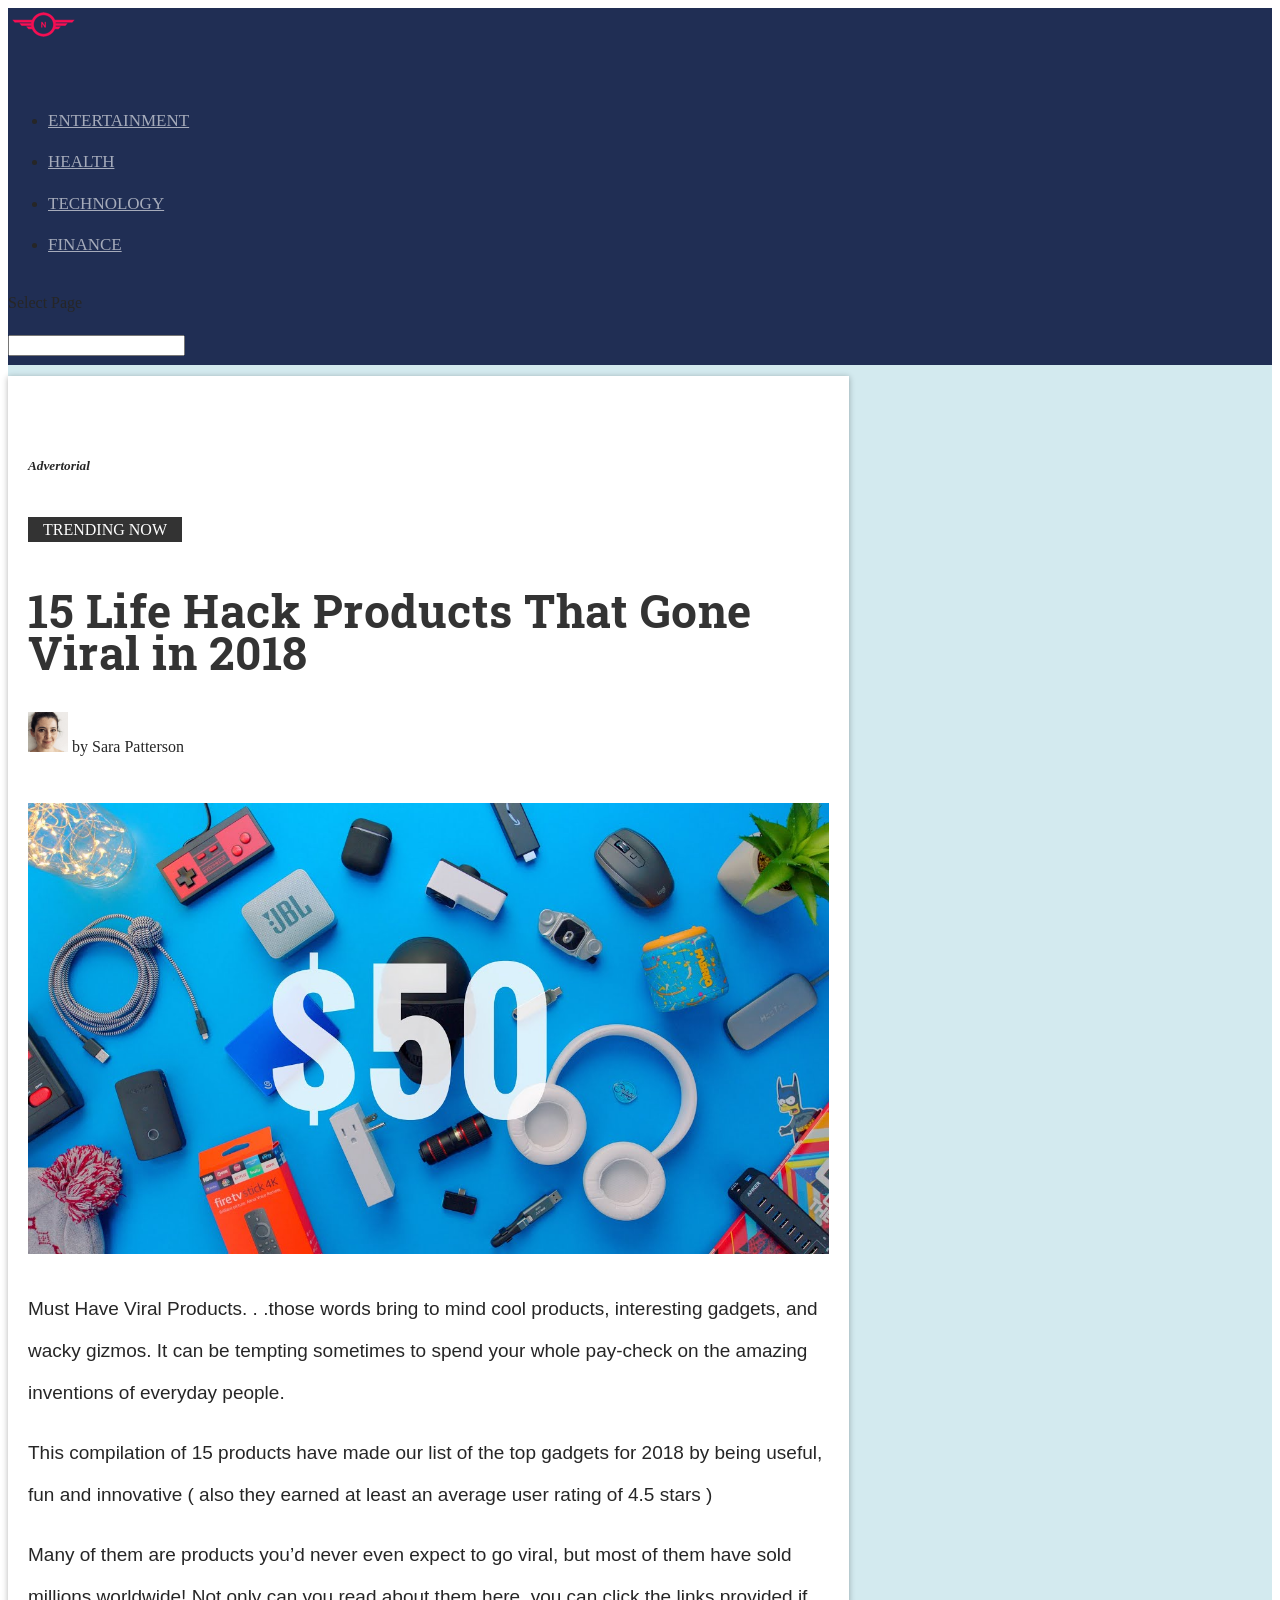
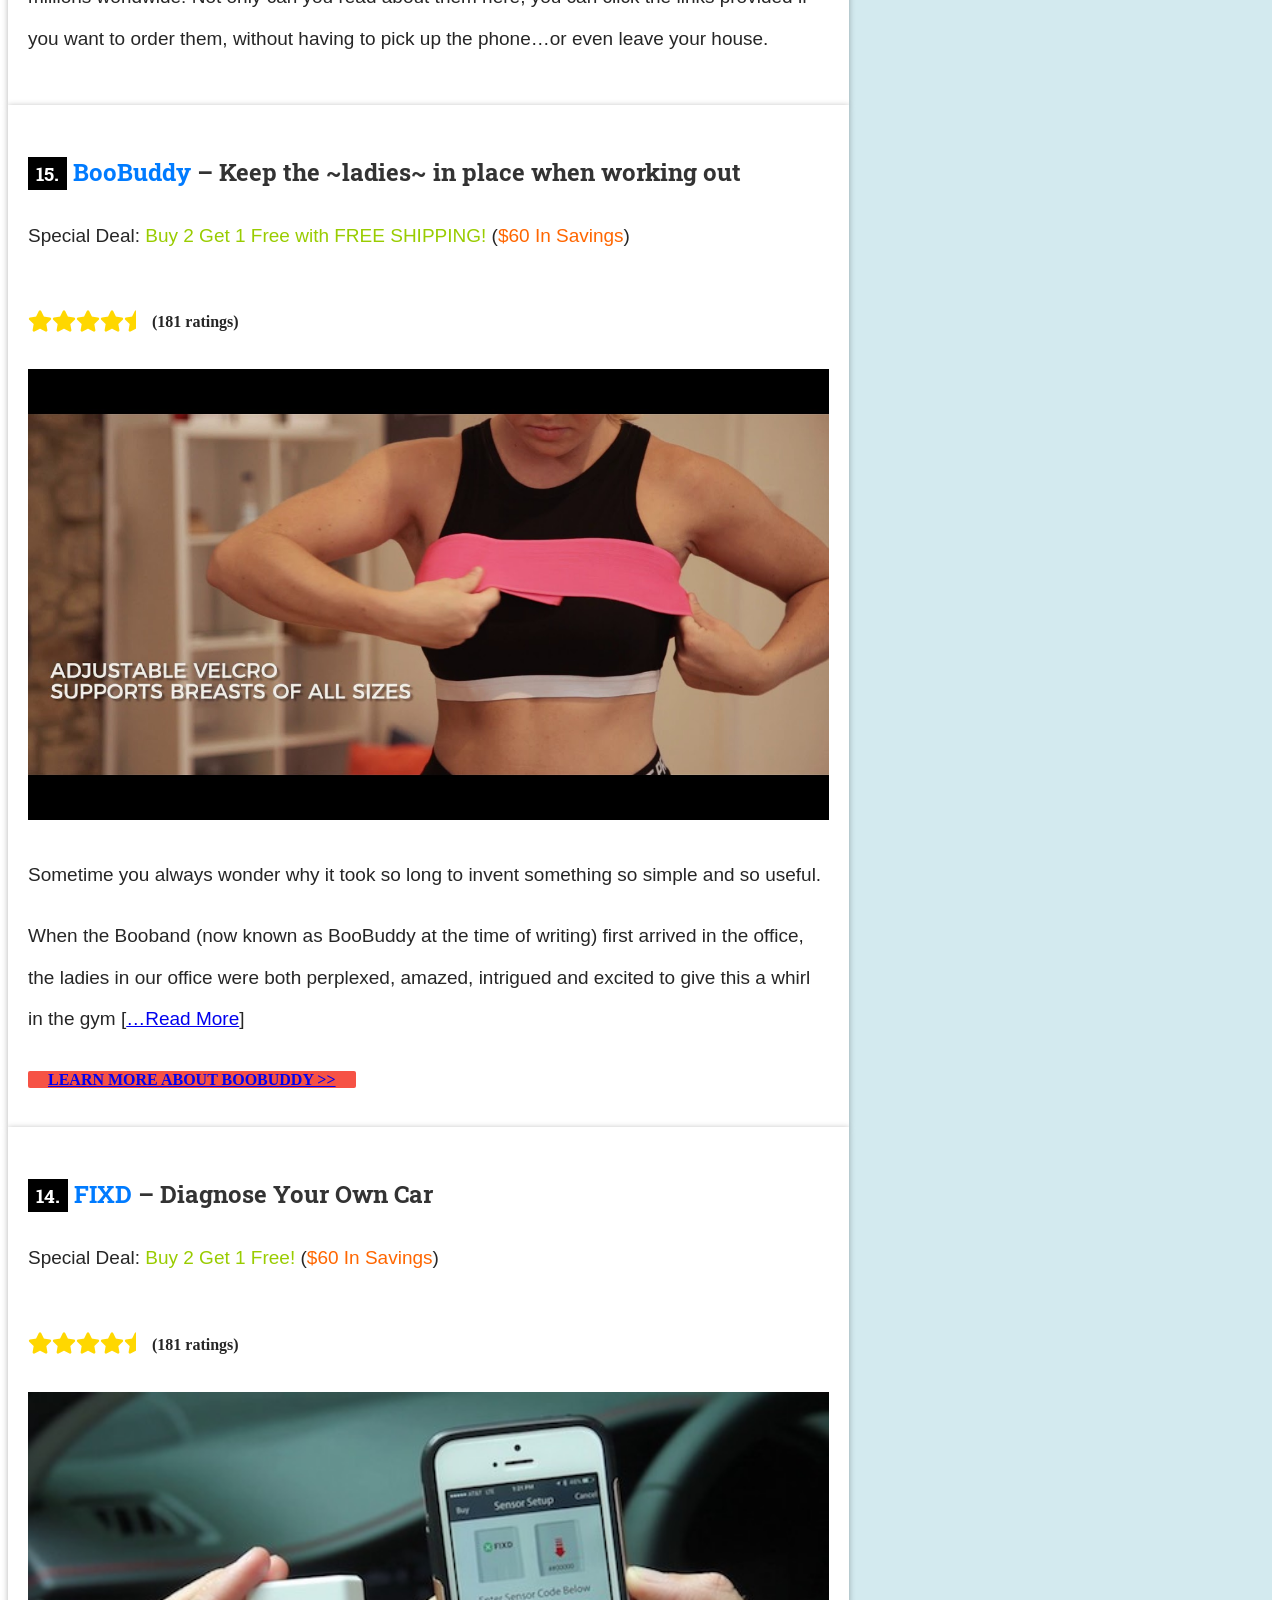
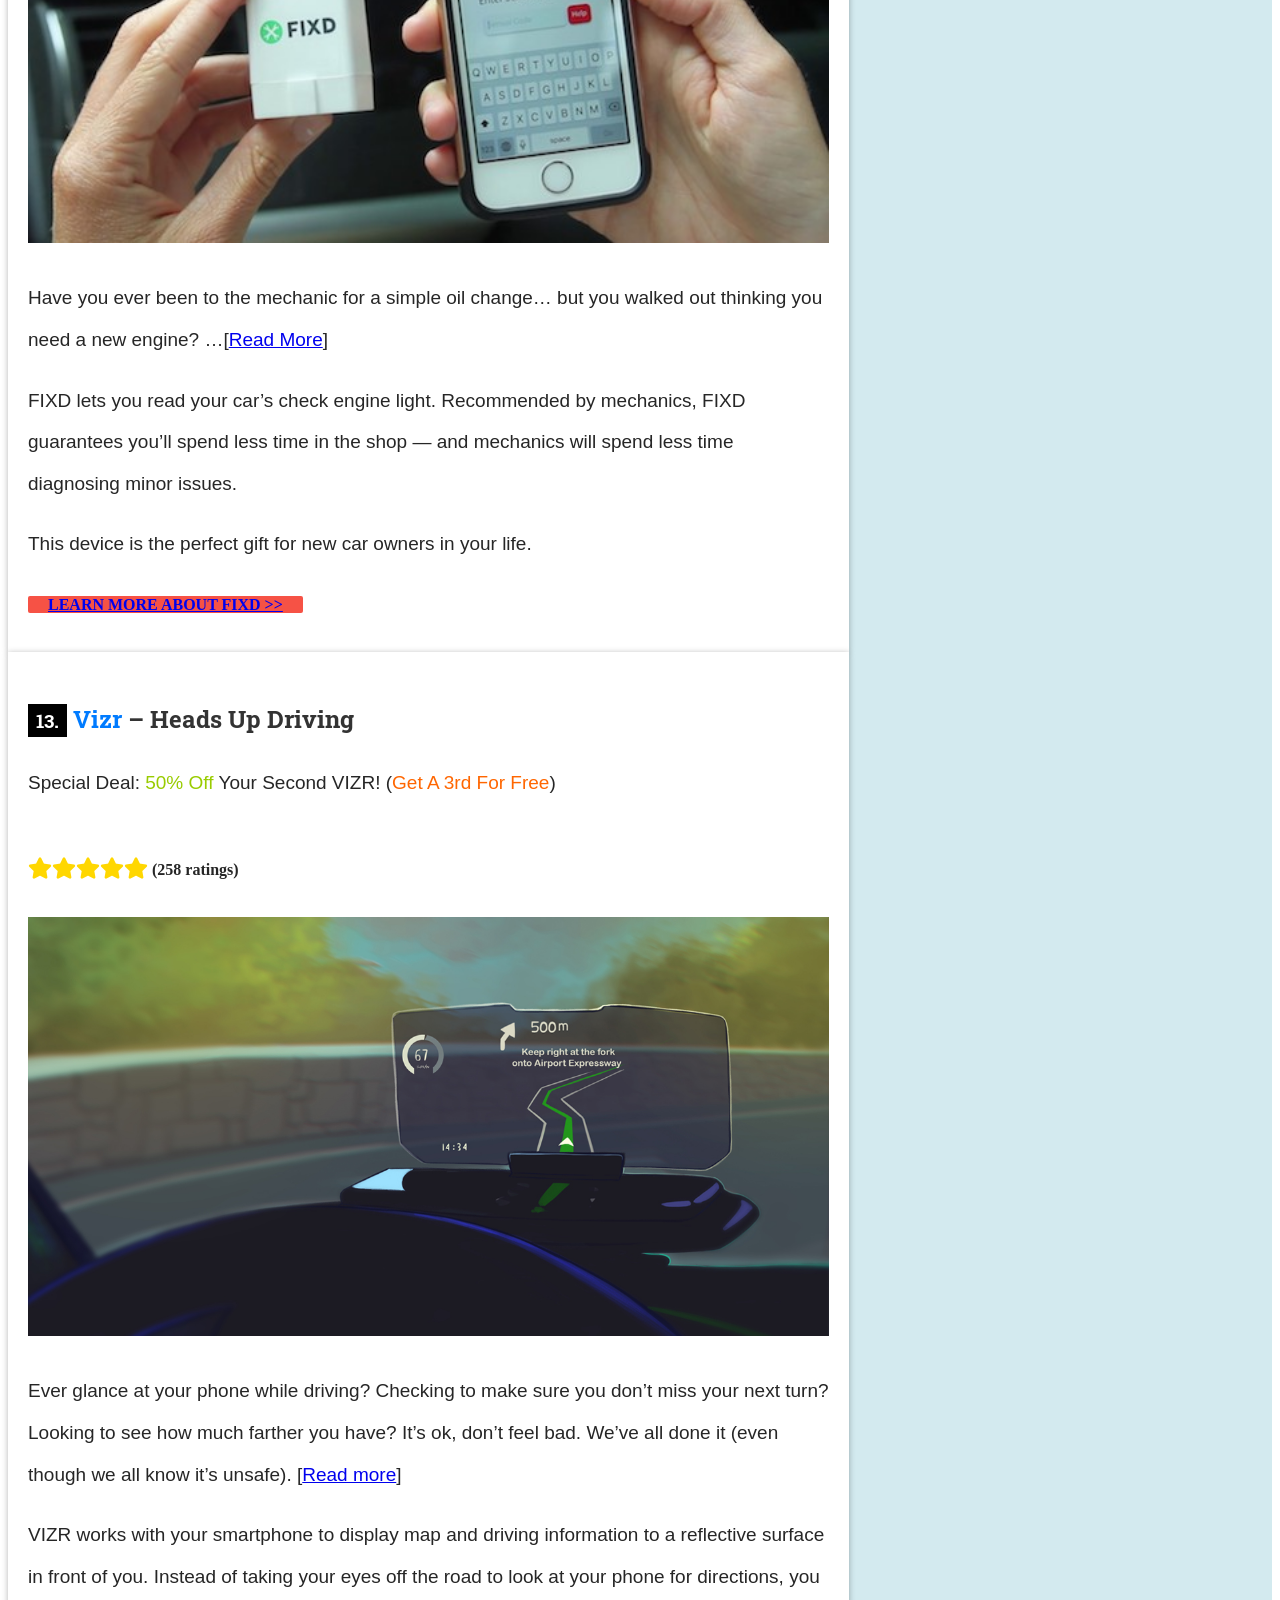
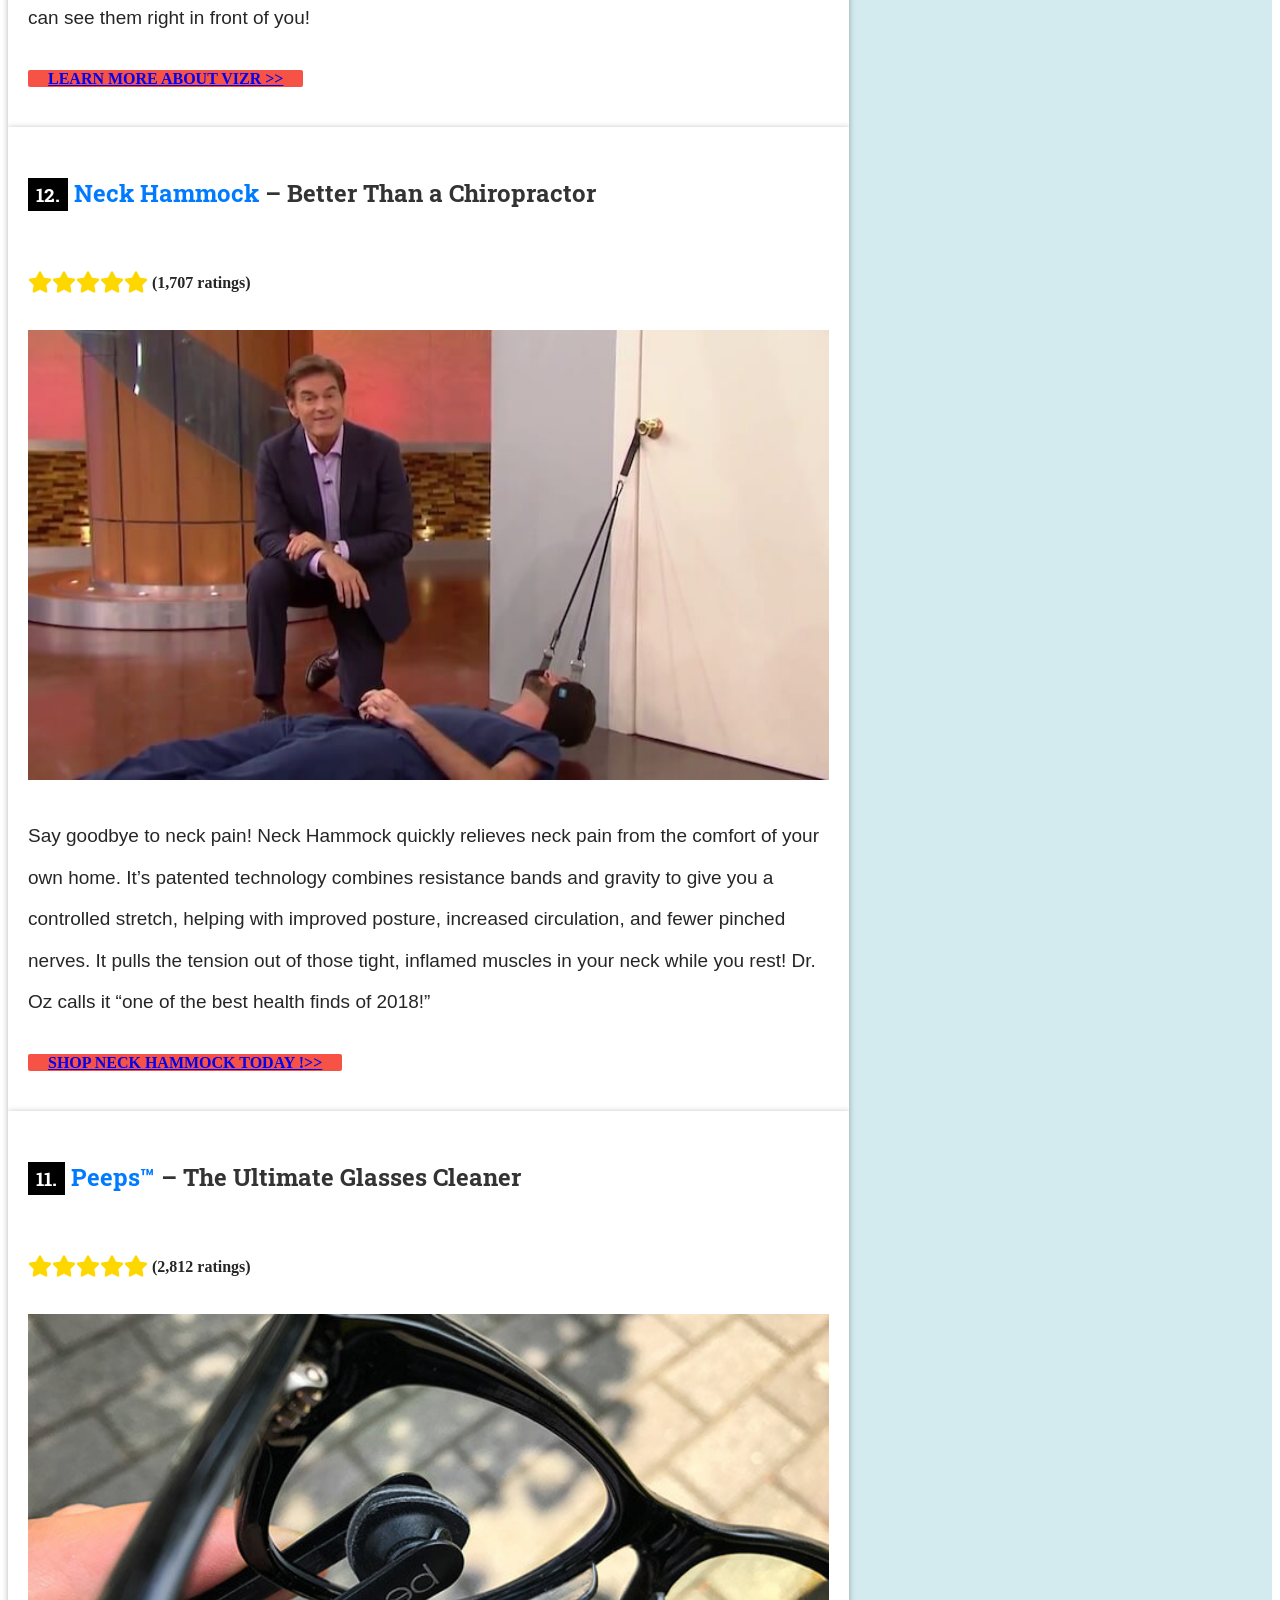
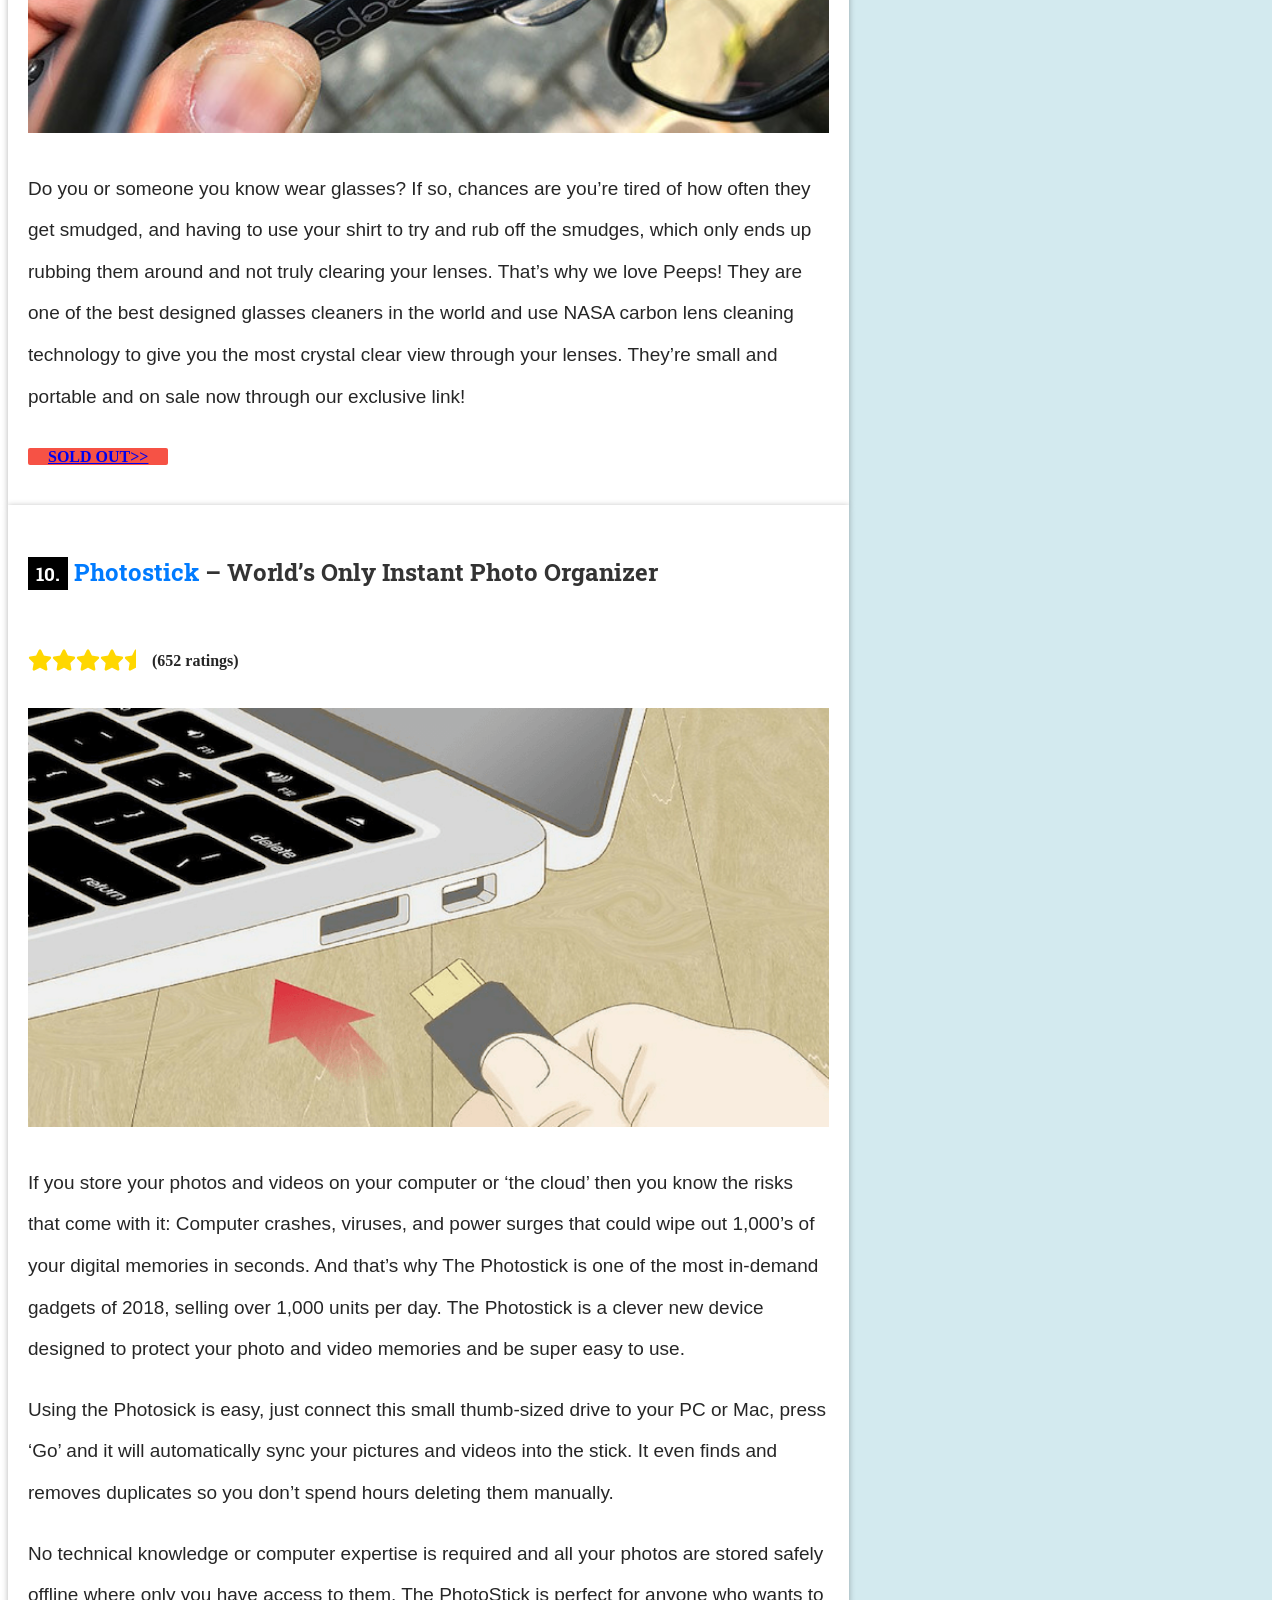
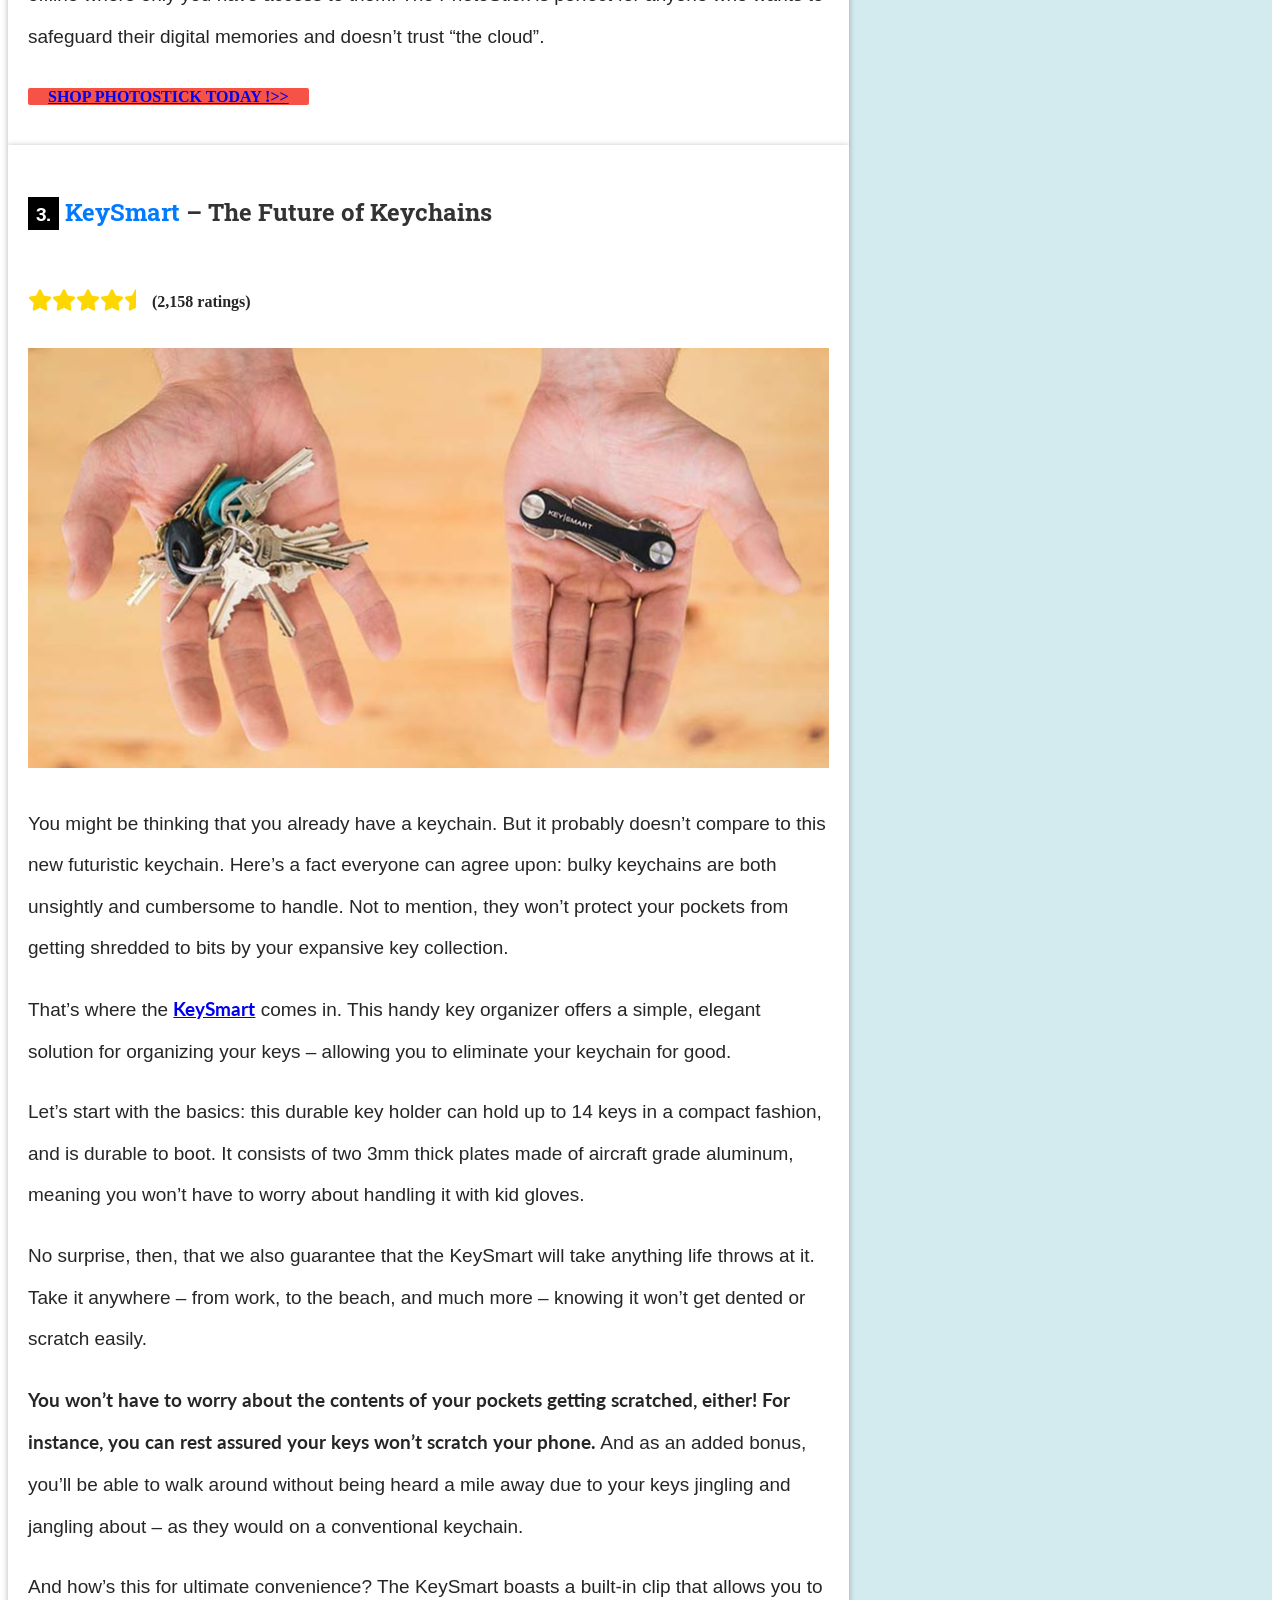
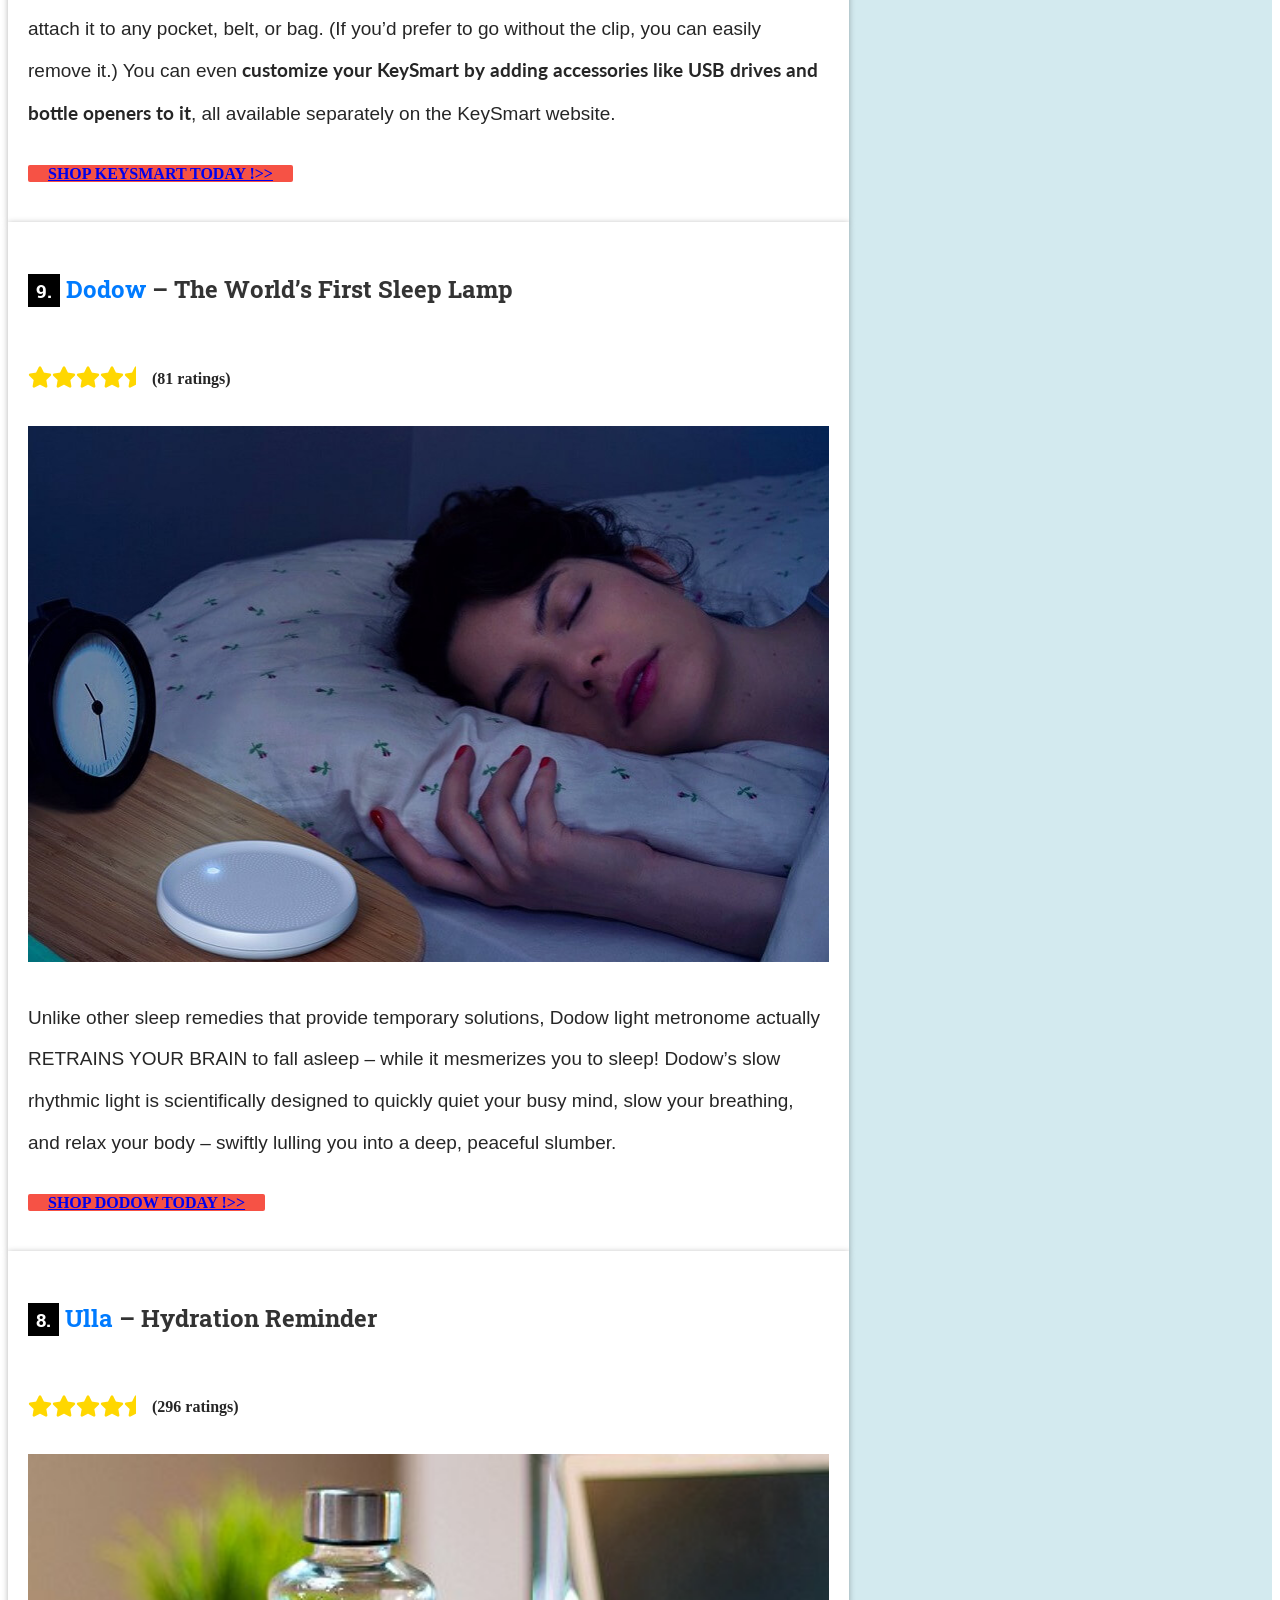
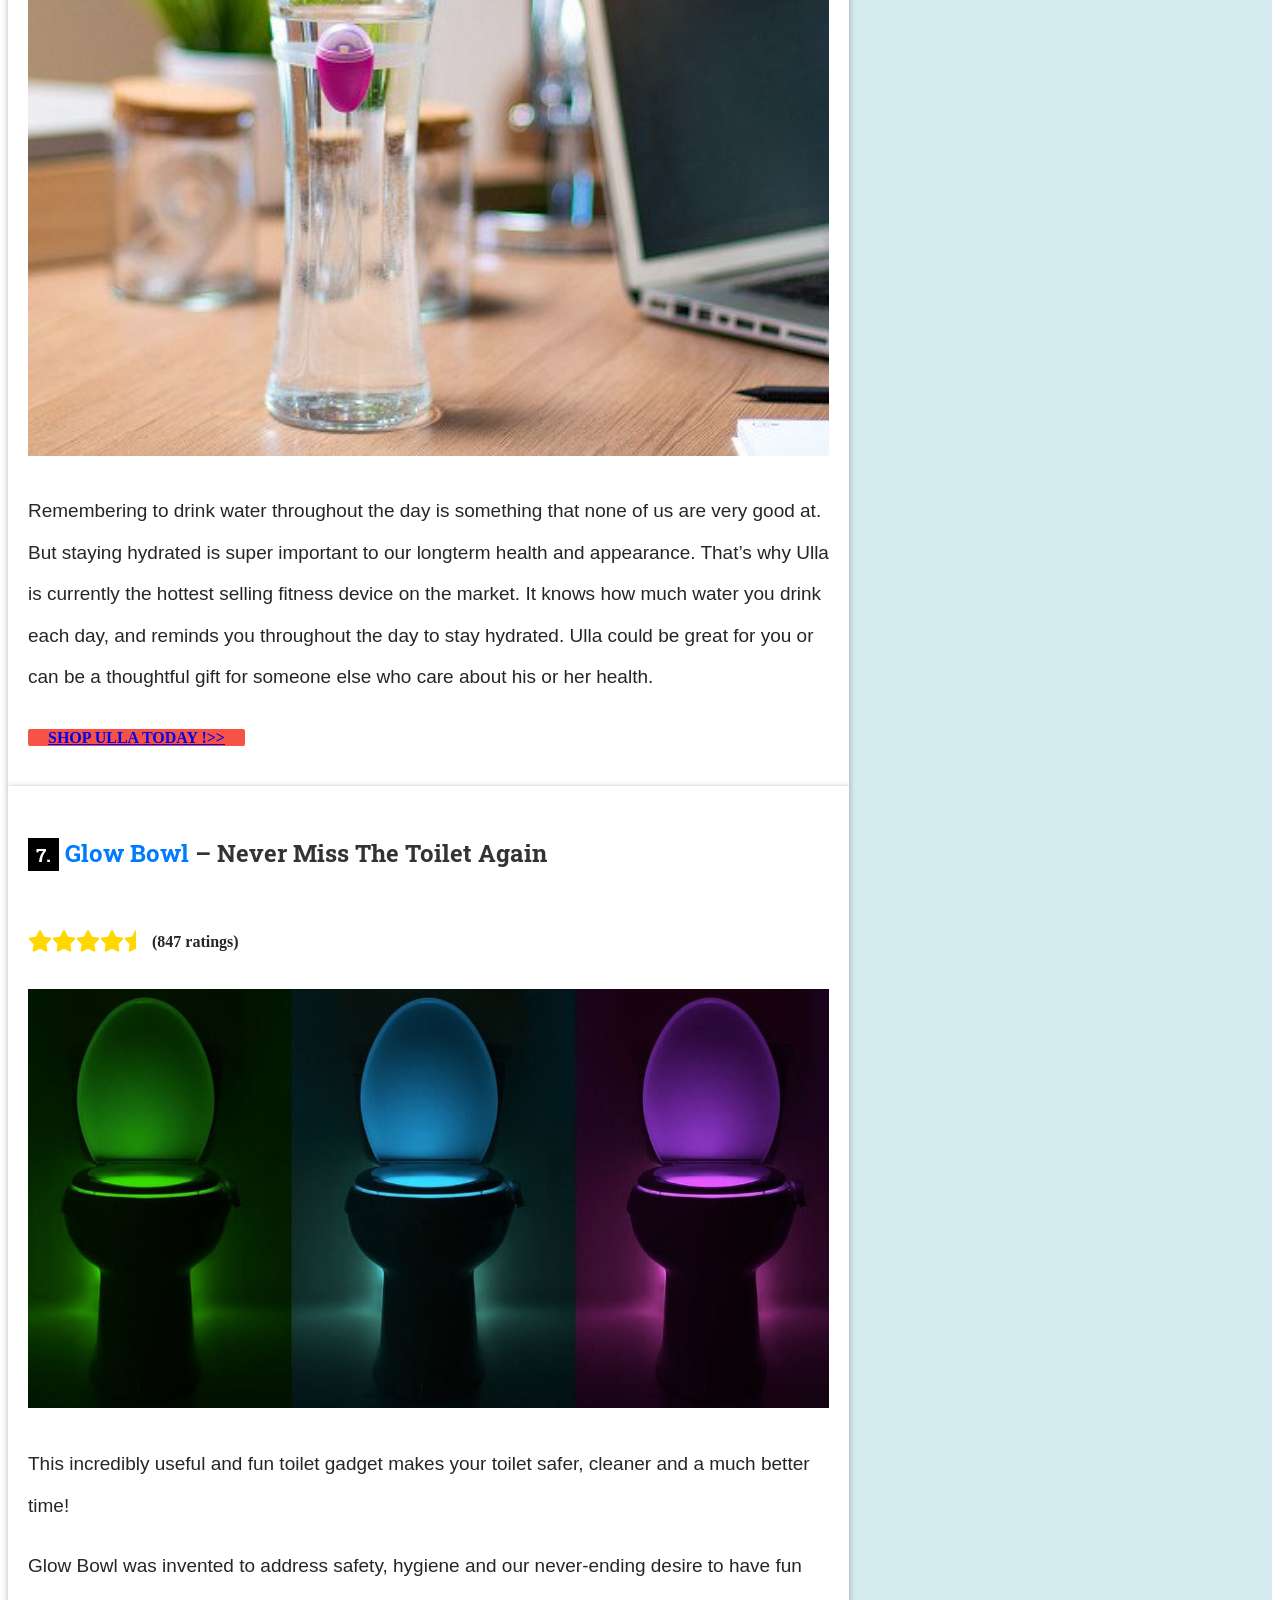
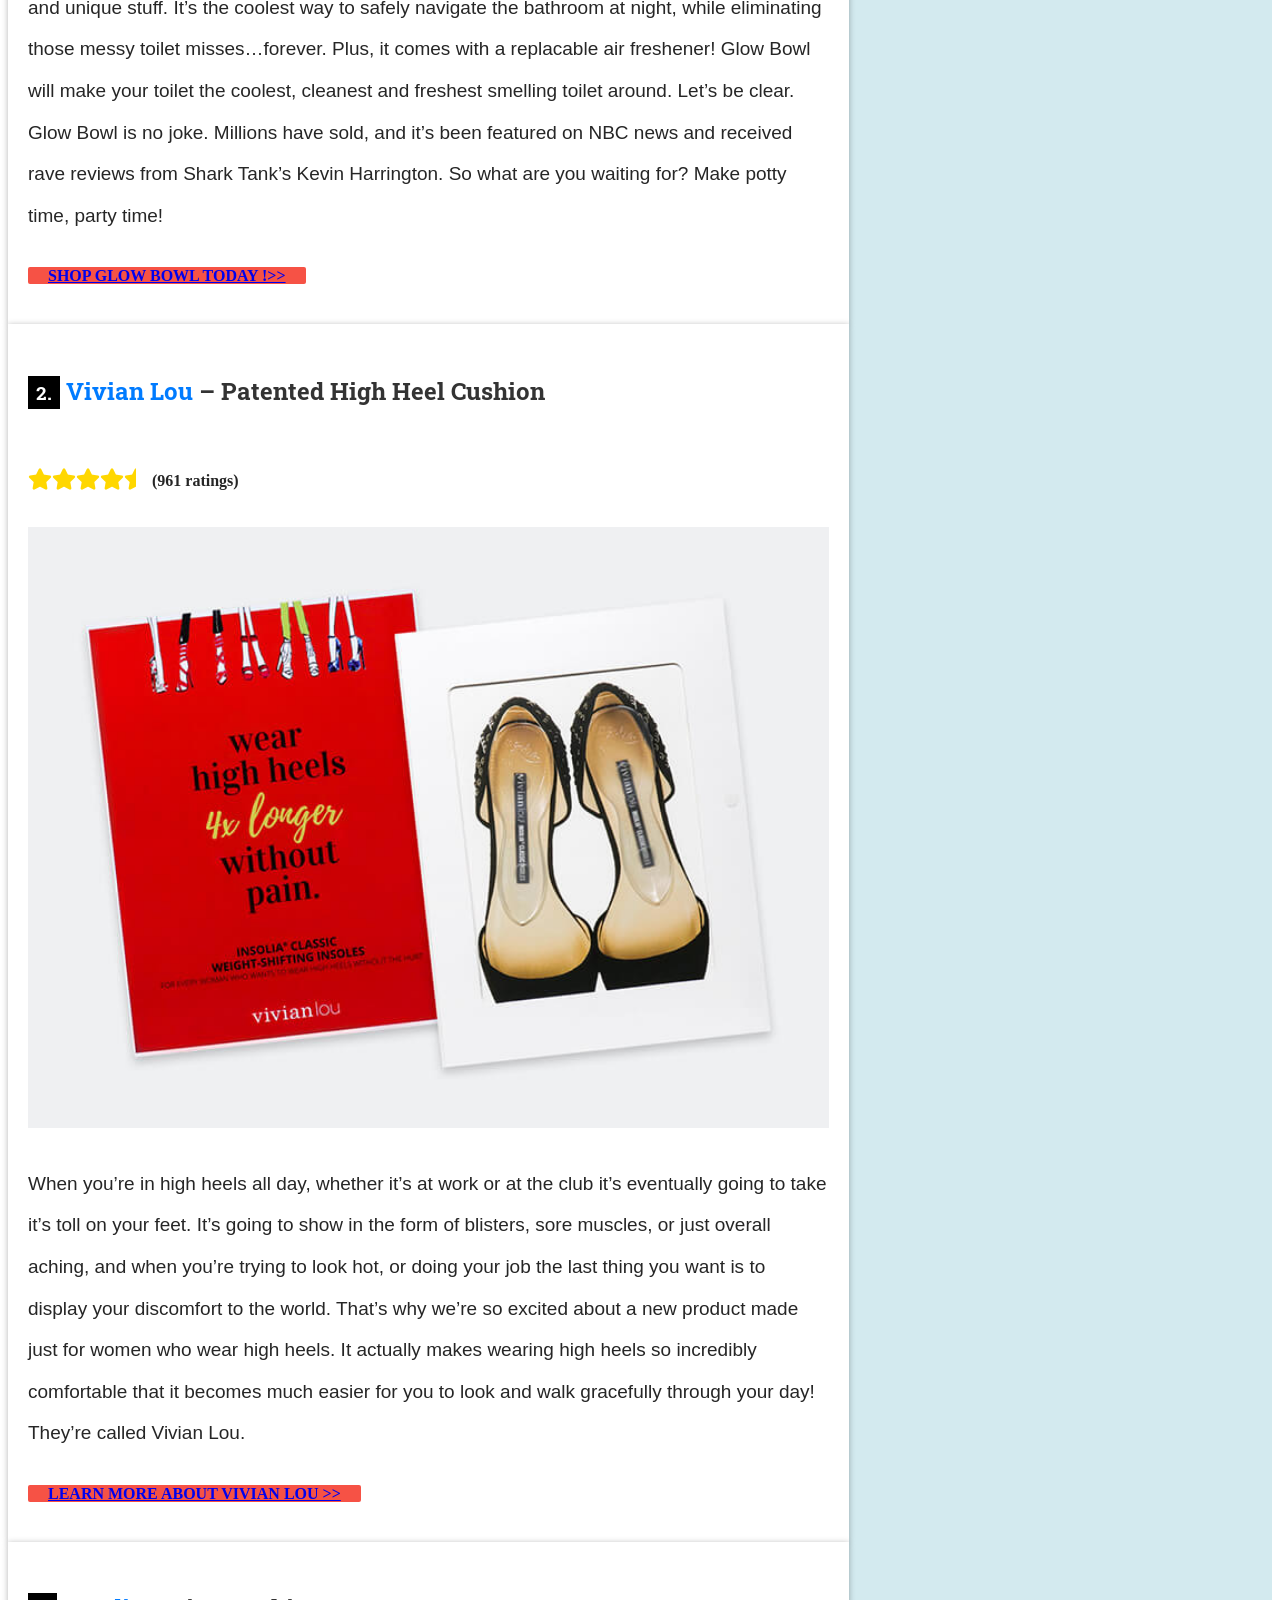
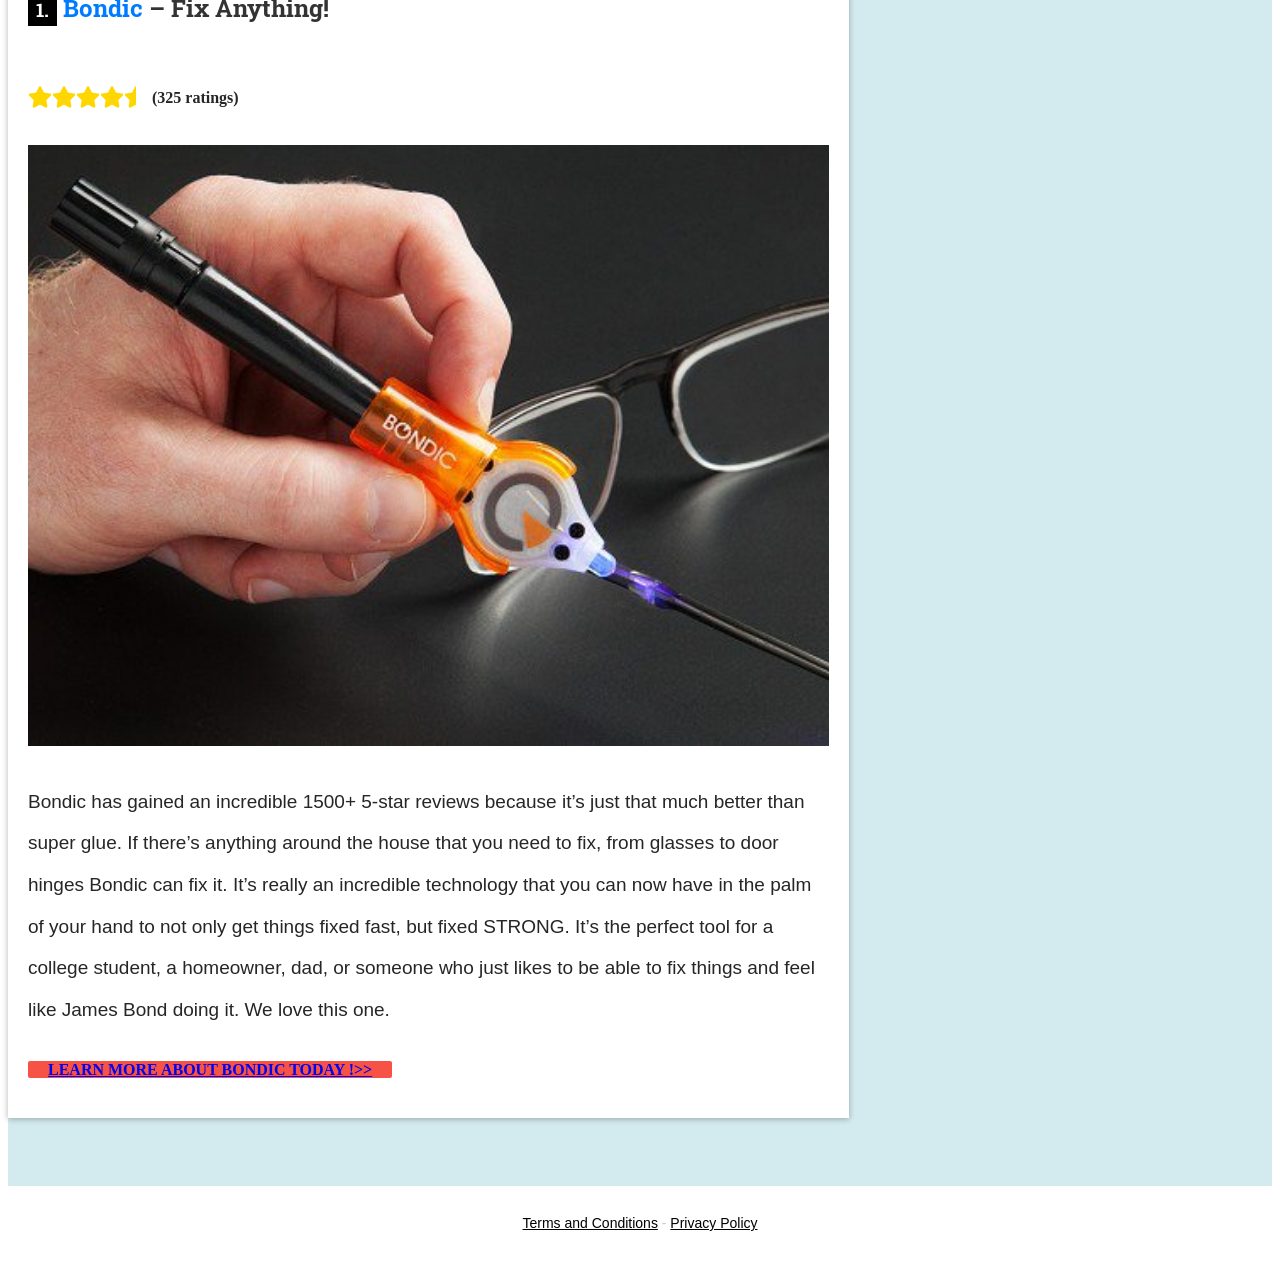
==== commit 5f1faf20: "new commit" ====
--- a/www.newsinc.xilib.com/index.html
+++ b/www.newsinc.xilib.com/index.html
@@ -36,22 +36,22 @@
 .wpautoterms-footer{background-color:#ffffff;text-align:center;}
 .wpautoterms-footer a{color:#000000;font-family:Arial, sans-serif;font-size:14px;}
 .wpautoterms-footer .separator{color:#cccccc;font-family:Arial, sans-serif;font-size:14px;}</style>
-<link rel='stylesheet' id='wp-block-library-css'  href='wp-includes/css/dist/block-library/style.min.css%3Fver=5.0.3.css' type='text/css' media='all' />
-<link rel='stylesheet' id='wpautoterms_css-css'  href='wp-content/plugins/auto-terms-of-service-and-privacy-policy/css/wpautoterms.css%3Fver=5.0.3.css' type='text/css' media='all' />
+<link rel='stylesheet' id='wp-block-library-css'  href='https://www.newsinc.xilib.com/wp-includes/css/dist/block-library/style.min.css?ver=5.0.3' type='text/css' media='all' />
+<link rel='stylesheet' id='wpautoterms_css-css'  href='https://www.newsinc.xilib.com/wp-content/plugins/auto-terms-of-service-and-privacy-policy/css/wpautoterms.css?ver=5.0.3' type='text/css' media='all' />
 <link rel='stylesheet' id='divi-fonts-css'  href='https://fonts.googleapis.com/css?family=Open+Sans:300italic,400italic,600italic,700italic,800italic,400,300,600,700,800&#038;subset=latin,latin-ext' type='text/css' media='all' />
-<link rel='stylesheet' id='divi-style-css'  href='wp-content/themes/Divi/style.css%3Fver=3.15.css' type='text/css' media='all' />
+<link rel='stylesheet' id='divi-style-css'  href='https://www.newsinc.xilib.com/wp-content/themes/Divi/style.css?ver=3.15' type='text/css' media='all' />
 <link rel='stylesheet' id='et-builder-googlefonts-cached-css'  href='https://fonts.googleapis.com/css?family=Roboto+Slab%3A100%2C300%2Cregular%2C700%7CLato%3A100%2C100italic%2C300%2C300italic%2Cregular%2Citalic%2C700%2C700italic%2C900%2C900italic&#038;ver=5.0.3#038;subset=latin,latin-ext' type='text/css' media='all' />
-<link rel='stylesheet' id='dashicons-css'  href='wp-includes/css/dashicons.min.css%3Fver=5.0.3.css' type='text/css' media='all' />
-<script type='text/javascript' src='wp-includes/js/jquery/jquery.js%3Fver=1.12.4'></script>
-<script type='text/javascript' src='wp-includes/js/jquery/jquery-migrate.min.js%3Fver=1.4.1'></script>
+<link rel='stylesheet' id='dashicons-css'  href='https://www.newsinc.xilib.com/wp-includes/css/dashicons.min.css?ver=5.0.3' type='text/css' media='all' />
+<script type='text/javascript' src='https://www.newsinc.xilib.com/wp-includes/js/jquery/jquery.js?ver=1.12.4'></script>
+<script type='text/javascript' src='https://www.newsinc.xilib.com/wp-includes/js/jquery/jquery-migrate.min.js?ver=1.4.1'></script>
 <link rel='https://api.w.org/' href='wp-json/index.html' />
-<link rel="EditURI" type="application/rsd+xml" title="RSD" href="xmlrpc.php%3Frsd" />
+<link rel="EditURI" type="application/rsd+xml" title="RSD" href="https://www.newsinc.xilib.com/xmlrpc.php?rsd" />
 <link rel="wlwmanifest" type="application/wlwmanifest+xml" href="wp-includes/wlwmanifest.xml" /> 
 <meta name="generator" content="WordPress 5.0.3" />
 <link rel="canonical" href="index.html" />
 <link rel='shortlink' href='index.html' />
-<link rel="alternate" type="application/json+oembed" href="wp-json/oembed/1.0/embed%3Furl=https%253A%252F%252Fwww.newsinc.xilib.com%252F" />
-<link rel="alternate" type="text/xml+oembed" href="wp-json/oembed/1.0/embed%3Furl=https%253A%252F%252Fwww.newsinc.xilib.com%252F&amp;format=xml" />
+<link rel="alternate" type="application/json+oembed" href="https://www.newsinc.xilib.com/wp-json/oembed/1.0/embed?url=https%3A%2F%2Fwww.newsinc.xilib.com%2F" />
+<link rel="alternate" type="text/xml+oembed" href="https://www.newsinc.xilib.com/wp-json/oembed/1.0/embed?url=https%3A%2F%2Fwww.newsinc.xilib.com%2F&#038;format=xml" />
 <link rel="stylesheet" href="https://use.fontawesome.com/releases/v5.7.0/css/all.css" integrity="sha384-lZN37f5QGtY3VHgisS14W3ExzMWZxybE1SJSEsQp9S+oqd12jhcu+A56Ebc1zFSJ" crossorigin="anonymous"><meta name="viewport" content="width=device-width, initial-scale=1.0, maximum-scale=1.0, user-scalable=0" /><link rel="icon" href="wp-content/uploads/2019/02/cropped-logo-32x32.png" sizes="32x32" />
 <link rel="icon" href="wp-content/uploads/2019/02/cropped-logo-192x192.png" sizes="192x192" />
 <link rel="apple-touch-icon-precomposed" href="wp-content/uploads/2019/02/cropped-logo-180x180.png" />
@@ -602,9 +602,9 @@
 var et_pb_box_shadow_elements = [];
 /* ]]> */
 </script>
-<script type='text/javascript' src='wp-content/themes/Divi/js/custom.min.js%3Fver=3.15'></script>
-<script type='text/javascript' src='wp-content/themes/Divi/core/admin/js/common.js%3Fver=3.15'></script>
-<script type='text/javascript' src='wp-includes/js/wp-embed.min.js%3Fver=5.0.3'></script>
+<script type='text/javascript' src='https://www.newsinc.xilib.com/wp-content/themes/Divi/js/custom.min.js?ver=3.15'></script>
+<script type='text/javascript' src='https://www.newsinc.xilib.com/wp-content/themes/Divi/core/admin/js/common.js?ver=3.15'></script>
+<script type='text/javascript' src='https://www.newsinc.xilib.com/wp-includes/js/wp-embed.min.js?ver=5.0.3'></script>
 <style id="et-builder-module-design-cached-inline-styles">.et_pb_section_0{padding-top:11px;padding-right:0px;padding-bottom:68px;padding-left:0px}.et_pb_button_7{min-width:100%}.et_pb_text_28{padding-top:5px!important;padding-right:20px!important;padding-bottom:5px!important;padding-left:20px!important}.et_pb_image_8{padding-right:20px;padding-left:20px;max-width:100%!important;text-align:center}.et_pb_image_8 .et_pb_image_wrap,.et_pb_image_8 img{width:100%}.et_pb_text_29{font-family:'Lato',Helvetica,Arial,Lucida,sans-serif;font-size:19px;padding-right:20px!important;padding-left:20px!important}.et_pb_button_7_wrapper .et_pb_button_7,.et_pb_button_7_wrapper .et_pb_button_7:hover{padding-right:20px!important;padding-left:20px!important}.et_pb_button_7_wrapper{margin-right:20px!important;margin-left:20px!important}body #page-container .et_pb_button_7{border-width:1px!important;border-color:#e02b20;border-radius:2px;font-weight:600!important;text-transform:uppercase!important;background-color:#F65245}body #page-container .et_pb_button_7:hover{border-color:#0c71c3!important;border-radius:2px}body #page-container .et_pb_button_7:before,body #page-container .et_pb_button_7:after{display:none!important}.et_pb_row_9{background-color:#ffffff;box-shadow:0px 1px 6px 0px rgba(0,0,0,0.3);max-width:841px!important}.et_pb_text_27{padding-right:20px!important;padding-left:20px!important}.et_pb_row_9.et_pb_row{padding-top:27px;padding-right:0px;padding-bottom:27px;padding-left:0px}.et_pb_text_30 h2{font-family:'Roboto Slab',Georgia,"Times New Roman",serif;font-weight:700;font-size:24px;color:#333333!important}.et_pb_text_30{padding-right:20px!important;padding-left:20px!important}.et_pb_text_31 h2{font-family:'Roboto Slab',Georgia,"Times New Roman",serif;font-weight:700;font-size:24px;color:#333333!important}.et_pb_text_31{padding-top:5px!important;padding-right:20px!important;padding-bottom:5px!important;padding-left:20px!important}.et_pb_image_9{padding-right:20px;padding-left:20px;max-width:100%!important;text-align:center}.et_pb_image_9 .et_pb_image_wrap,.et_pb_image_9 img{width:100%}.et_pb_text_32{font-family:'Lato',Helvetica,Arial,Lucida,sans-serif;font-size:19px;padding-right:20px!important;padding-left:20px!important}.et_pb_button_8_wrapper .et_pb_button_8,.et_pb_button_8_wrapper .et_pb_button_8:hover{padding-right:20px!important;padding-left:20px!important}.et_pb_text_28 h2{font-family:'Roboto Slab',Georgia,"Times New Roman",serif;font-weight:700;font-size:24px;color:#333333!important}.et_pb_text_27 h2{font-family:'Roboto Slab',Georgia,"Times New Roman",serif;font-weight:700;font-size:24px;color:#333333!important}body #page-container .et_pb_button_8{border-width:1px!important;border-color:#e02b20;border-radius:2px;font-weight:600!important;text-transform:uppercase!important;background-color:#F65245}.et_pb_text_25{padding-top:5px!important;padding-right:20px!important;padding-bottom:5px!important;padding-left:20px!important}body #page-container .et_pb_button_5{border-width:1px!important;border-color:#e02b20;border-radius:2px;font-weight:600!important;text-transform:uppercase!important;background-color:#F65245}body #page-container .et_pb_button_5:hover{border-color:#0c71c3!important;border-radius:2px}body #page-container .et_pb_button_5:before,body #page-container .et_pb_button_5:after{display:none!important}.et_pb_button_5{min-width:100%}.et_pb_row_7{background-color:#ffffff;box-shadow:0px 1px 6px 0px rgba(0,0,0,0.3);max-width:841px!important}.et_pb_row_7.et_pb_row{padding-top:27px;padding-right:0px;padding-bottom:27px;padding-left:0px}.et_pb_text_24 h2{font-family:'Roboto Slab',Georgia,"Times New Roman",serif;font-weight:700;font-size:24px;color:#333333!important}.et_pb_text_24{padding-right:20px!important;padding-left:20px!important}.et_pb_text_25 h2{font-family:'Roboto Slab',Georgia,"Times New Roman",serif;font-weight:700;font-size:24px;color:#333333!important}.et_pb_image_7{padding-right:20px;padding-left:20px;max-width:100%!important;text-align:center}.et_pb_row_8.et_pb_row{padding-top:27px;padding-right:0px;padding-bottom:27px;padding-left:0px}.et_pb_image_7 .et_pb_image_wrap,.et_pb_image_7 img{width:100%}.et_pb_text_26{font-family:'Lato',Helvetica,Arial,Lucida,sans-serif;font-size:19px;padding-right:20px!important;padding-left:20px!important}.et_pb_button_6_wrapper .et_pb_button_6,.et_pb_button_6_wrapper .et_pb_button_6:hover{padding-right:20px!important;padding-left:20px!important}.et_pb_button_6_wrapper{margin-right:20px!important;margin-left:20px!important}body #page-container .et_pb_button_6{border-width:1px!important;border-color:#e02b20;border-radius:2px;font-weight:600!important;text-transform:uppercase!important;background-color:#F65245}body #page-container .et_pb_button_6:hover{border-color:#0c71c3!important;border-radius:2px}body #page-container .et_pb_button_6:before,body #page-container .et_pb_button_6:after{display:none!important}.et_pb_button_6{min-width:100%}.et_pb_row_8{background-color:#ffffff;box-shadow:0px 1px 6px 0px rgba(0,0,0,0.3);max-width:841px!important}.et_pb_button_8_wrapper{margin-right:20px!important;margin-left:20px!important}body #page-container .et_pb_button_8:hover{border-color:#0c71c3!important;border-radius:2px}.et_pb_button_5_wrapper .et_pb_button_5,.et_pb_button_5_wrapper .et_pb_button_5:hover{padding-right:20px!important;padding-left:20px!important}.et_pb_text_39{padding-right:20px!important;padding-left:20px!important}.et_pb_button_10_wrapper .et_pb_button_10,.et_pb_button_10_wrapper .et_pb_button_10:hover{padding-right:20px!important;padding-left:20px!important}.et_pb_button_10_wrapper{margin-right:20px!important;margin-left:20px!important}body #page-container .et_pb_button_10{border-width:1px!important;border-color:#e02b20;border-radius:2px;font-weight:600!important;text-transform:uppercase!important;background-color:#F65245}body #page-container .et_pb_button_10:hover{border-color:#0c71c3!important;border-radius:2px}body #page-container .et_pb_button_10:before,body #page-container .et_pb_button_10:after{display:none!important}.et_pb_button_10{min-width:100%}.et_pb_row_12{background-color:#ffffff;box-shadow:0px 1px 6px 0px rgba(0,0,0,0.3);max-width:841px!important}.et_pb_row_12.et_pb_row{padding-top:27px;padding-right:0px;padding-bottom:27px;padding-left:0px}.et_pb_text_39 h2{font-family:'Roboto Slab',Georgia,"Times New Roman",serif;font-weight:700;font-size:24px;color:#333333!important}.et_pb_text_40 h2{font-family:'Roboto Slab',Georgia,"Times New Roman",serif;font-weight:700;font-size:24px;color:#333333!important}.et_pb_image_11 .et_pb_image_wrap,.et_pb_image_11 img{width:100%}.et_pb_text_40{padding-top:5px!important;padding-right:20px!important;padding-bottom:5px!important;padding-left:20px!important}.et_pb_image_12{padding-right:20px;padding-left:20px;max-width:100%!important;text-align:center}.et_pb_image_12 .et_pb_image_wrap,.et_pb_image_12 img{width:100%}.et_pb_text_41{font-family:'Lato',Helvetica,Arial,Lucida,sans-serif;font-size:19px;padding-right:20px!important;padding-left:20px!important}.et_pb_button_11_wrapper .et_pb_button_11,.et_pb_button_11_wrapper .et_pb_button_11:hover{padding-right:20px!important;padding-left:20px!important}.et_pb_button_11_wrapper{margin-right:20px!important;margin-left:20px!important}body #page-container .et_pb_button_11{border-width:1px!important;border-color:#e02b20;border-radius:2px;font-weight:600!important;text-transform:uppercase!important;background-color:#F65245}body #page-container .et_pb_button_11:hover{border-color:#0c71c3!important;border-radius:2px}body #page-container .et_pb_button_11:before,body #page-container .et_pb_button_11:after{display:none!important}.et_pb_text_38{font-family:'Lato',Helvetica,Arial,Lucida,sans-serif;font-size:19px;padding-right:20px!important;padding-left:20px!important}.et_pb_image_11{padding-right:20px;padding-left:20px;max-width:100%!important;text-align:center}body #page-container .et_pb_button_8:before,body #page-container .et_pb_button_8:after{display:none!important}.et_pb_text_35{font-family:'Lato',Helvetica,Arial,Lucida,sans-serif;font-size:19px;padding-right:20px!important;padding-left:20px!important}.et_pb_button_8{min-width:100%}.et_pb_row_10{background-color:#ffffff;box-shadow:0px 1px 6px 0px rgba(0,0,0,0.3);max-width:841px!important}.et_pb_row_10.et_pb_row{padding-top:27px;padding-right:0px;padding-bottom:27px;padding-left:0px}.et_pb_text_33 h2{font-family:'Roboto Slab',Georgia,"Times New Roman",serif;font-weight:700;font-size:24px;color:#333333!important}.et_pb_text_33{padding-right:20px!important;padding-left:20px!important}.et_pb_text_34 h2{font-family:'Roboto Slab',Georgia,"Times New Roman",serif;font-weight:700;font-size:24px;color:#333333!important}.et_pb_text_34{padding-top:5px!important;padding-right:20px!important;padding-bottom:5px!important;padding-left:20px!important}.et_pb_image_10{padding-right:20px;padding-left:20px;max-width:100%!important;text-align:center}.et_pb_image_10 .et_pb_image_wrap,.et_pb_image_10 img{width:100%}.et_pb_button_9_wrapper .et_pb_button_9,.et_pb_button_9_wrapper .et_pb_button_9:hover{padding-right:20px!important;padding-left:20px!important}.et_pb_text_37{padding-top:5px!important;padding-right:20px!important;padding-bottom:5px!important;padding-left:20px!important}.et_pb_button_9_wrapper{margin-right:20px!important;margin-left:20px!important}body #page-container .et_pb_button_9{border-width:1px!important;border-color:#e02b20;border-radius:2px;font-weight:600!important;text-transform:uppercase!important;background-color:#F65245}body #page-container .et_pb_button_9:hover{border-color:#0c71c3!important;border-radius:2px}body #page-container .et_pb_button_9:before,body #page-container .et_pb_button_9:after{display:none!important}.et_pb_button_9{min-width:100%}.et_pb_row_11{background-color:#ffffff;box-shadow:0px 1px 6px 0px rgba(0,0,0,0.3);max-width:841px!important}.et_pb_row_11.et_pb_row{padding-top:27px;padding-right:0px;padding-bottom:27px;padding-left:0px}.et_pb_text_36 h2{font-family:'Roboto Slab',Georgia,"Times New Roman",serif;font-weight:700;font-size:24px;color:#333333!important}.et_pb_text_36{padding-right:20px!important;padding-left:20px!important}.et_pb_text_37 h2{font-family:'Roboto Slab',Georgia,"Times New Roman",serif;font-weight:700;font-size:24px;color:#333333!important}.et_pb_button_5_wrapper{margin-right:20px!important;margin-left:20px!important}.et_pb_text_23{font-family:'Lato',Helvetica,Arial,Lucida,sans-serif;font-size:19px;padding-right:20px!important;padding-left:20px!important}.et_pb_section_0.et_pb_section{background-color:rgba(183,221,229,0.61)!important}.et_pb_text_10{font-family:'Lato',Helvetica,Arial,Lucida,sans-serif;font-size:19px;padding-right:20px!important;padding-left:20px!important}.et_pb_row_2{background-color:#ffffff;box-shadow:0px 1px 6px 0px rgba(0,0,0,0.3);max-width:841px!important}.et_pb_row_2.et_pb_row{padding-top:27px;padding-right:0px;padding-bottom:27px;padding-left:0px}.et_pb_text_7 h2{font-family:'Roboto Slab',Georgia,"Times New Roman",serif;font-weight:700;font-size:24px;color:#333333!important}.et_pb_text_7{padding-right:20px!important;padding-left:20px!important}.et_pb_text_8{font-family:'Lato',Helvetica,Arial,Lucida,sans-serif;font-size:19px;padding-right:20px!important;padding-left:20px!important}.et_pb_text_9 h2{font-family:'Roboto Slab',Georgia,"Times New Roman",serif;font-weight:700;font-size:24px;color:#333333!important}.et_pb_text_9{padding-top:5px!important;padding-right:20px!important;padding-bottom:5px!important;padding-left:20px!important}.et_pb_image_2{padding-right:20px;padding-left:20px;max-width:100%!important;text-align:center}.et_pb_image_2 .et_pb_image_wrap,.et_pb_image_2 img{width:100%}.et_pb_button_1_wrapper .et_pb_button_1,.et_pb_button_1_wrapper .et_pb_button_1:hover{padding-right:20px!important;padding-left:20px!important}body #page-container .et_pb_button_0:before,body #page-container .et_pb_button_0:after{display:none!important}.et_pb_button_1_wrapper{margin-right:20px!important;margin-left:20px!important}body #page-container .et_pb_button_1{border-width:1px!important;border-color:#e02b20;border-radius:2px;font-weight:600!important;text-transform:uppercase!important;background-color:#F65245}body #page-container .et_pb_button_1:hover{border-color:#0c71c3!important;border-radius:2px}body #page-container .et_pb_button_1:before,body #page-container .et_pb_button_1:after{display:none!important}.et_pb_button_1{min-width:100%}.et_pb_row_3{background-color:#ffffff;box-shadow:0px 1px 6px 0px rgba(0,0,0,0.3);max-width:841px!important}.et_pb_row_3.et_pb_row{padding-top:27px;padding-right:0px;padding-bottom:27px;padding-left:0px}.et_pb_text_11 h2{font-family:'Roboto Slab',Georgia,"Times New Roman",serif;font-weight:700;font-size:24px;color:#333333!important}.et_pb_text_11{padding-right:20px!important;padding-left:20px!important}.et_pb_button_0{min-width:100%}body #page-container .et_pb_button_0:hover{border-color:#0c71c3!important;border-radius:2px}.et_pb_text_13 h2{font-family:'Roboto Slab',Georgia,"Times New Roman",serif;font-weight:700;font-size:24px;color:#333333!important}.et_pb_row_1.et_pb_row{padding-top:27px;padding-right:0px;padding-bottom:27px;padding-left:0px}.et_pb_row_0{background-color:#ffffff;box-shadow:0px 1px 6px 0px rgba(0,0,0,0.3);max-width:841px!important}.et_pb_row_0.et_pb_row{padding-top:27px;padding-right:0px;padding-bottom:27px;padding-left:0px}.et_pb_text_0 h1{font-family:'Roboto Slab',Georgia,"Times New Roman",serif;font-weight:700;font-size:46px;color:#333333!important;letter-spacing:0.5px}.et_pb_text_0{padding-top:20px!important;padding-right:20px!important;padding-bottom:20px!important;padding-left:20px!important}.et_pb_text_1{font-family:'Lato',Helvetica,Arial,Lucida,sans-serif;font-size:19px;padding-right:20px!important;padding-left:20px!important}.et_pb_image_0{padding-right:20px;padding-left:20px;max-width:100%!important;text-align:center}.et_pb_image_0 .et_pb_image_wrap,.et_pb_image_0 img{width:100%}.et_pb_text_2{font-family:'Lato',Helvetica,Arial,Lucida,sans-serif;font-size:19px;padding-right:20px!important;padding-left:20px!important}.et_pb_row_1{background-color:#ffffff;box-shadow:0px 1px 6px 0px rgba(0,0,0,0.3);max-width:841px!important}.et_pb_text_3 h2{font-family:'Roboto Slab',Georgia,"Times New Roman",serif;font-weight:700;font-size:24px;color:#333333!important}body #page-container .et_pb_button_0{border-width:1px!important;border-color:#e02b20;border-radius:2px;font-weight:600!important;text-transform:uppercase!important;background-color:#F65245}.et_pb_text_3{padding-right:20px!important;padding-left:20px!important}.et_pb_text_4{font-family:'Lato',Helvetica,Arial,Lucida,sans-serif;font-size:19px;padding-right:20px!important;padding-left:20px!important}.et_pb_text_5 h2{font-family:'Roboto Slab',Georgia,"Times New Roman",serif;font-weight:700;font-size:24px;color:#333333!important}.et_pb_text_5{padding-top:5px!important;padding-right:20px!important;padding-bottom:5px!important;padding-left:20px!important}.et_pb_image_1{padding-right:20px;padding-left:20px;max-width:100%!important;text-align:center}.et_pb_image_1 .et_pb_image_wrap,.et_pb_image_1 img{width:100%}.et_pb_text_6{font-family:'Lato',Helvetica,Arial,Lucida,sans-serif;font-size:19px;padding-right:20px!important;padding-left:20px!important}.et_pb_button_0_wrapper .et_pb_button_0,.et_pb_button_0_wrapper .et_pb_button_0:hover{padding-right:20px!important;padding-left:20px!important}.et_pb_button_0_wrapper{margin-right:20px!important;margin-left:20px!important}.et_pb_text_12{font-family:'Lato',Helvetica,Arial,Lucida,sans-serif;font-size:19px;padding-right:20px!important;padding-left:20px!important}.et_pb_text_13{padding-top:5px!important;padding-right:20px!important;padding-bottom:5px!important;padding-left:20px!important}.et_pb_image_6 .et_pb_image_wrap,.et_pb_image_6 img{width:100%}body #page-container .et_pb_button_4{border-width:1px!important;border-color:#e02b20;border-radius:2px;font-weight:600!important;text-transform:uppercase!important;background-color:#F65245}.et_pb_text_18 h2{font-family:'Roboto Slab',Georgia,"Times New Roman",serif;font-weight:700;font-size:24px;color:#333333!important}.et_pb_text_18{padding-right:20px!important;padding-left:20px!important}.et_pb_text_19 h2{font-family:'Roboto Slab',Georgia,"Times New Roman",serif;font-weight:700;font-size:24px;color:#333333!important}.et_pb_text_19{padding-top:5px!important;padding-right:20px!important;padding-bottom:5px!important;padding-left:20px!important}.et_pb_image_5{padding-right:20px;padding-left:20px;max-width:100%!important;text-align:center}.et_pb_image_5 .et_pb_image_wrap,.et_pb_image_5 img{width:100%}.et_pb_text_20{font-family:'Lato',Helvetica,Arial,Lucida,sans-serif;font-size:19px;padding-right:20px!important;padding-left:20px!important}.et_pb_button_4_wrapper .et_pb_button_4,.et_pb_button_4_wrapper .et_pb_button_4:hover{padding-right:20px!important;padding-left:20px!important}.et_pb_button_4_wrapper{margin-right:20px!important;margin-left:20px!important}body #page-container .et_pb_button_4:hover{border-color:#0c71c3!important;border-radius:2px}.et_pb_row_5{background-color:#ffffff;box-shadow:0px 1px 6px 0px rgba(0,0,0,0.3);max-width:841px!important}body #page-container .et_pb_button_4:before,body #page-container .et_pb_button_4:after{display:none!important}.et_pb_button_4{min-width:100%}.et_pb_row_6{background-color:#ffffff;box-shadow:0px 1px 6px 0px rgba(0,0,0,0.3);max-width:841px!important}.et_pb_row_6.et_pb_row{padding-top:27px;padding-right:0px;padding-bottom:27px;padding-left:0px}.et_pb_text_21 h2{font-family:'Roboto Slab',Georgia,"Times New Roman",serif;font-weight:700;font-size:24px;color:#333333!important}.et_pb_text_21{padding-right:20px!important;padding-left:20px!important}.et_pb_text_22 h2{font-family:'Roboto Slab',Georgia,"Times New Roman",serif;font-weight:700;font-size:24px;color:#333333!important}.et_pb_text_22{padding-top:5px!important;padding-right:20px!important;padding-bottom:5px!important;padding-left:20px!important}.et_pb_image_6{padding-right:20px;padding-left:20px;max-width:100%!important;text-align:center}.et_pb_row_5.et_pb_row{padding-top:27px;padding-right:0px;padding-bottom:27px;padding-left:0px}.et_pb_button_3{min-width:100%}.et_pb_image_3{padding-right:20px;padding-left:20px;max-width:100%!important;text-align:center}.et_pb_row_4.et_pb_row{padding-top:27px;padding-right:0px;padding-bottom:27px;padding-left:0px}.et_pb_image_3 .et_pb_image_wrap,.et_pb_image_3 img{width:100%}.et_pb_text_14{font-family:'Lato',Helvetica,Arial,Lucida,sans-serif;font-size:19px;padding-right:20px!important;padding-left:20px!important}.et_pb_button_2_wrapper .et_pb_button_2,.et_pb_button_2_wrapper .et_pb_button_2:hover{padding-right:20px!important;padding-left:20px!important}.et_pb_button_2_wrapper{margin-right:20px!important;margin-left:20px!important}body #page-container .et_pb_button_2{border-width:1px!important;border-color:#e02b20;border-radius:2px;font-weight:600!important;text-transform:uppercase!important;background-color:#F65245}body #page-container .et_pb_button_2:hover{border-color:#0c71c3!important;border-radius:2px}body #page-container .et_pb_button_2:before,body #page-container .et_pb_button_2:after{display:none!important}.et_pb_button_2{min-width:100%}.et_pb_row_4{background-color:#ffffff;box-shadow:0px 1px 6px 0px rgba(0,0,0,0.3);max-width:841px!important}.et_pb_text_15 h2{font-family:'Roboto Slab',Georgia,"Times New Roman",serif;font-weight:700;font-size:24px;color:#333333!important}body #page-container .et_pb_button_3:before,body #page-container .et_pb_button_3:after{display:none!important}.et_pb_text_15{padding-right:20px!important;padding-left:20px!important}.et_pb_text_16 h2{font-family:'Roboto Slab',Georgia,"Times New Roman",serif;font-weight:700;font-size:24px;color:#333333!important}.et_pb_text_16{padding-top:5px!important;padding-right:20px!important;padding-bottom:5px!important;padding-left:20px!important}.et_pb_image_4{padding-right:20px;padding-left:20px;max-width:100%!important;text-align:center}.et_pb_image_4 .et_pb_image_wrap,.et_pb_image_4 img{width:100%}.et_pb_text_17{font-family:'Lato',Helvetica,Arial,Lucida,sans-serif;font-size:19px;padding-right:20px!important;padding-left:20px!important}.et_pb_button_3_wrapper .et_pb_button_3,.et_pb_button_3_wrapper .et_pb_button_3:hover{padding-right:20px!important;padding-left:20px!important}.et_pb_button_3_wrapper{margin-right:20px!important;margin-left:20px!important}body #page-container .et_pb_button_3{border-width:1px!important;border-color:#e02b20;border-radius:2px;font-weight:600!important;text-transform:uppercase!important;background-color:#F65245}body #page-container .et_pb_button_3:hover{border-color:#0c71c3!important;border-radius:2px}.et_pb_button_11{min-width:100%}</style><div class="wpautoterms-footer"><p>
 		<a href="wpautoterms/terms-and-conditions/index.html">Terms and Conditions</a><span class="separator"> - </span><a href="wpautoterms/privacy-policy/index.html">Privacy Policy</a></p>
 </div></body>
